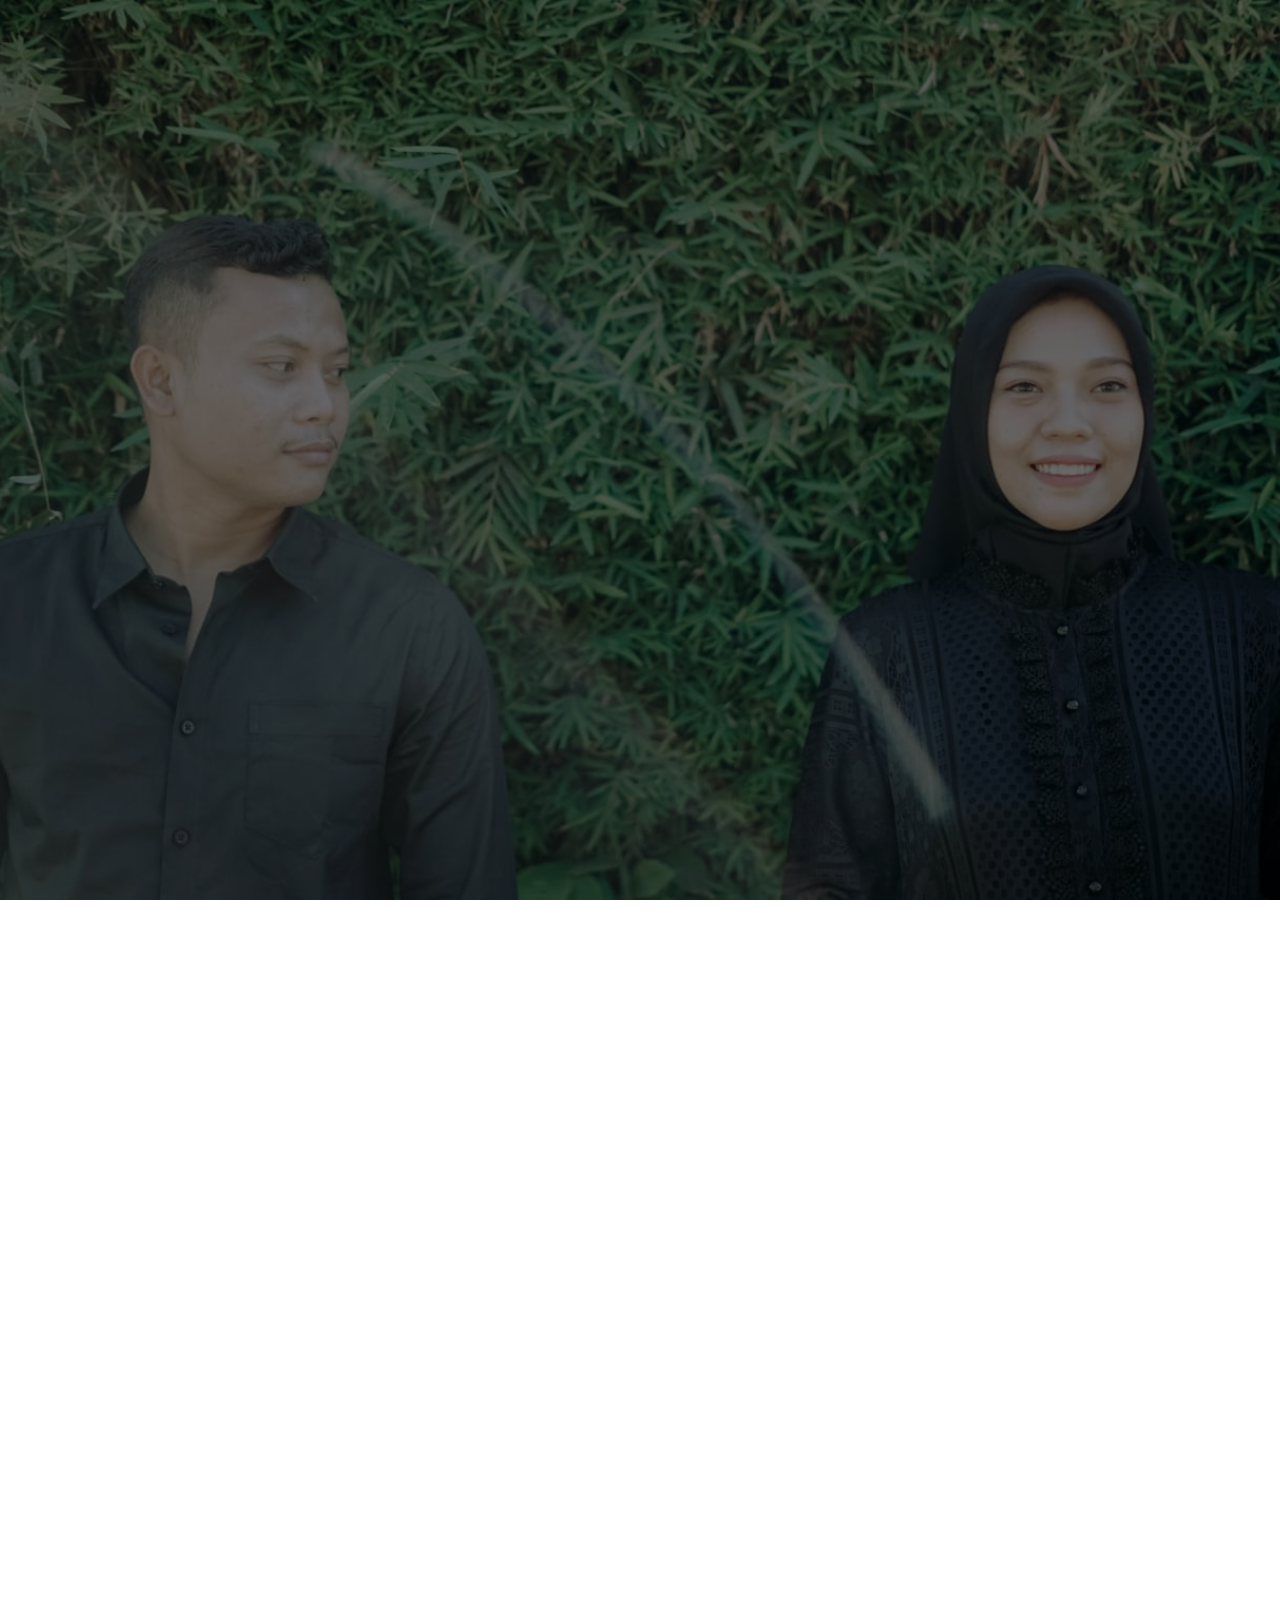
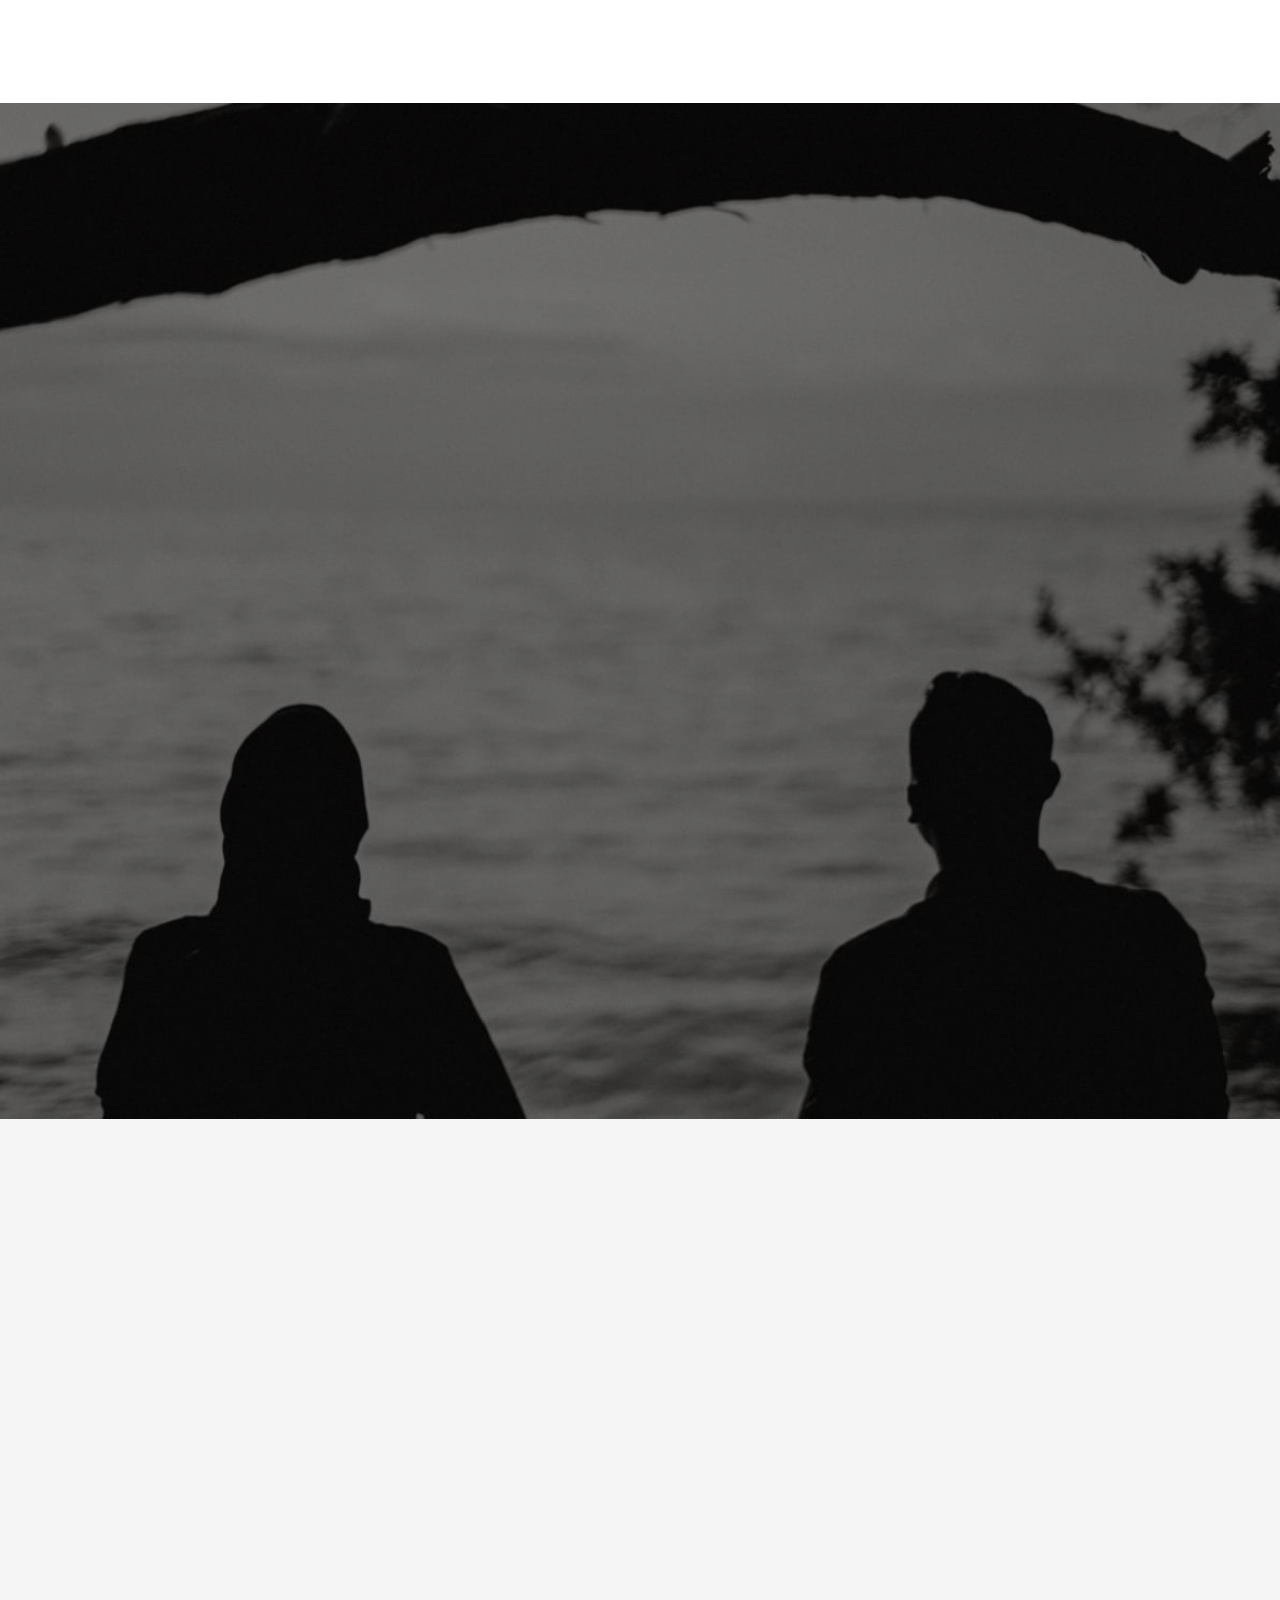
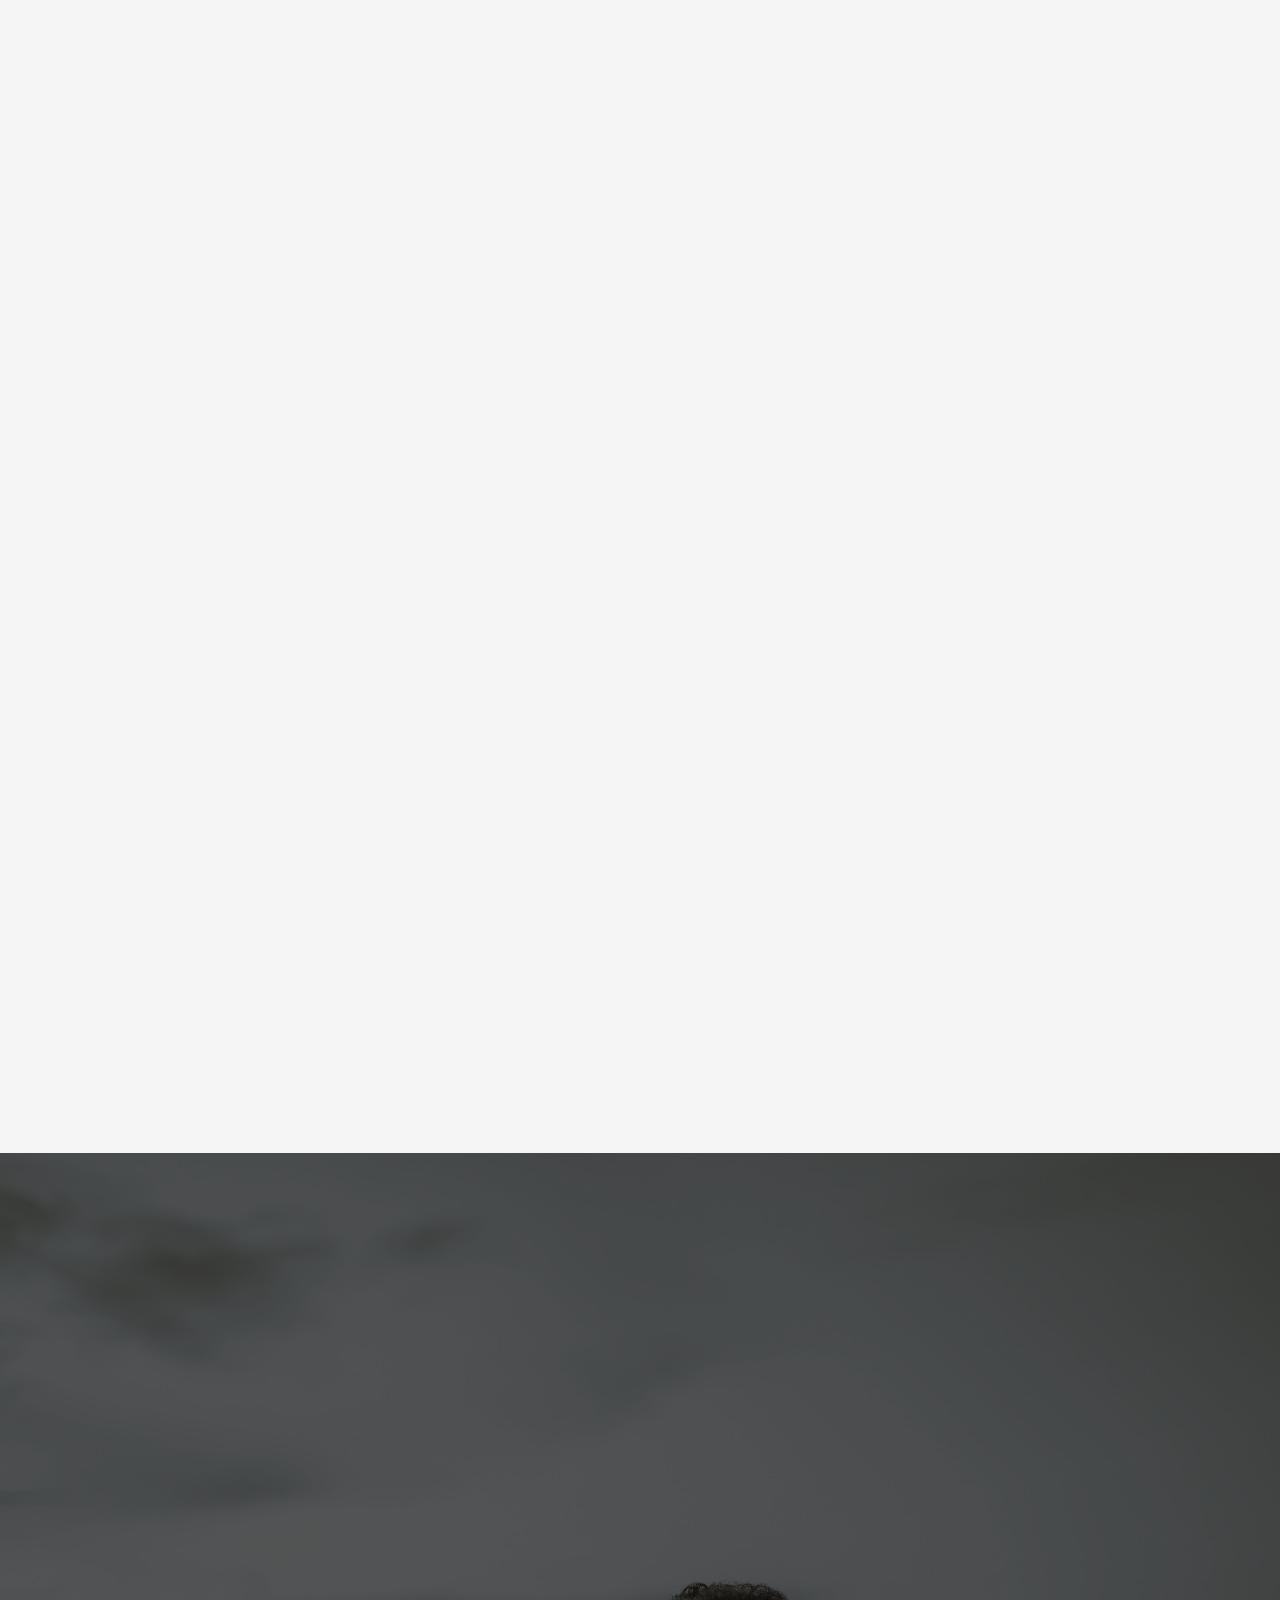
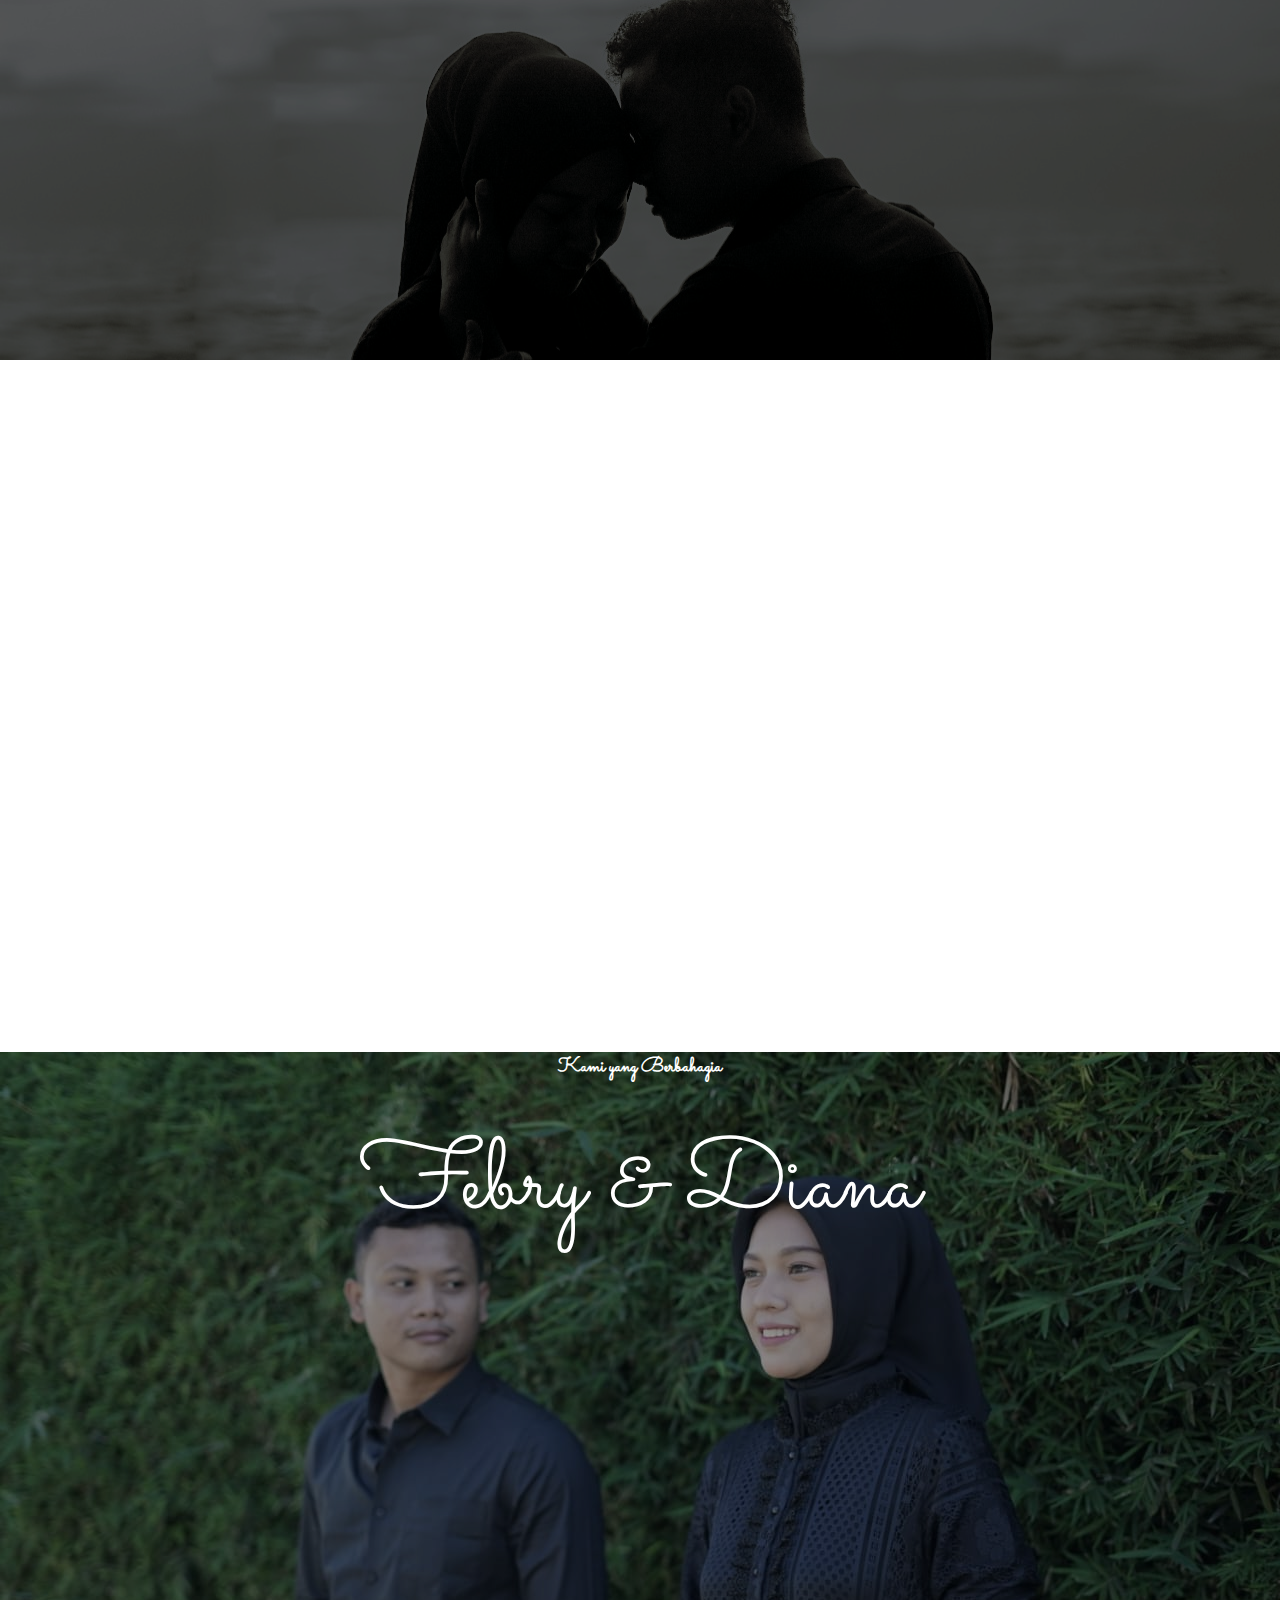
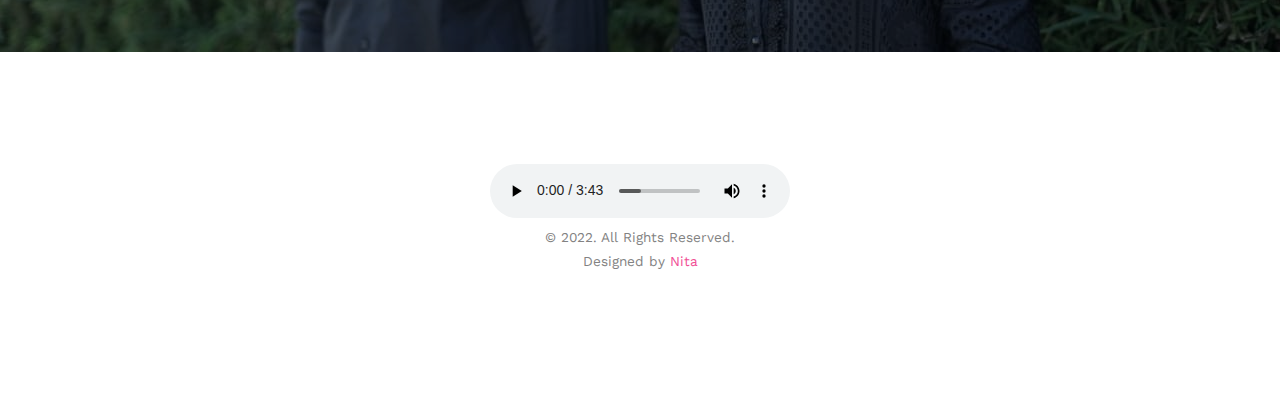
==== tes.html @ 4118da36 "testing sound di iphone" ====
<!DOCTYPE html>
<!--[if lt IE 7]>      <html class="no-js lt-ie9 lt-ie8 lt-ie7"> <![endif]-->
<!--[if IE 7]>         <html class="no-js lt-ie9 lt-ie8"> <![endif]-->
<!--[if IE 8]>         <html class="no-js lt-ie9"> <![endif]-->
<!--[if gt IE 8]><!--> <html class="no-js"> <!--<![endif]-->
	<head>
	<meta charset="utf-8">
	<meta http-equiv="X-UA-Compatible" content="IE=edge">
	<title>Febry & Diana Invitation</title>
	<meta name="viewport" content="width=device-width, initial-scale=1">
	<meta name="description" content="Undangan Diana dan Febry" />

	<link href='https://fonts.googleapis.com/css?family=Work+Sans:400,300,600,400italic,700' rel='stylesheet' type='text/css'>
	<link href="https://fonts.googleapis.com/css?family=Sacramento" rel="stylesheet">
	
	<!-- Animate.css -->
	<link rel="stylesheet" href="css/animate.css">
	<!-- Icomoon Icon Fonts-->
	<link rel="stylesheet" href="css/icomoon.css">
	<!-- Bootstrap  -->
	<link rel="stylesheet" href="css/bootstrap.css">

	<!-- Magnific Popup -->
	<link rel="stylesheet" href="css/magnific-popup.css">


	<!-- Theme style  -->
	<link rel="stylesheet" href="css/style.css">

	<!-- Modernizr JS -->
	<script src="js/modernizr-2.6.2.min.js"></script>

	<script src="js/moment.js"></script>
	<!-- FOR IE9 below -->
	<!--[if lt IE 9]>
	<script src="js/respond.min.js"></script>
	<![endif]-->

	</head>
	<body>
		
		
	<div class="fh5co-loader"></div>
	
	<div id="page">
	<header id="fh5co-header" class="fh5co-cover" role="banner">
			<div class="overlay"></div>
			<div class="container">
				<div class="row">
					<div class="col-md-8 col-md-offset-2 text-center">
						<div class="display-t">
							<div class="display-tc animate-box" data-animate-effect="fadeIn">
								<h2>We Are Getting Married</h2>
								<h1>Febry &amp; Diana</h1>
								
								<div class="simply-countdown simply-countdown-one"></div>
								<p><a target="_blank" href="https://calendar.google.com/event?action=TEMPLATE&amp;tmeid=MXU5aDJudXBjZ3M4cDZ1OTBmb200bnZhdWwgbml0YWRld2lzQG0&amp;tmsrc=nitadewis%40gmail.com" class="btn btn-default btn-sm">Save the date</a></p>
								
							</div>
						</div>
					</div>
				</div>
			</div>
		</header>

		<div id="fh5co-couple">
			<div class="container">
				<div class="row">
					<div class="col-md-8 col-md-offset-2 text-center fh5co-heading animate-box">
						
						<h2>Assalamu'alaikum Warohmatullahi Wabarokatuh</h2>
						
						<blockquote style="margin-top: 5px;"><i>"Mahasuci Allah telah menciptakan manusia dengan berpasang-pasangan. Sungguh besar rahmat dan karunia yang diberikan-Nya kepada keluarga Kami.
							Maka izinkan Kami mengundang sekaligus mengharapkan doa restu dari bapak/ibu dalam acara pernikahan putra & putri kami"</i></blockquote>
					</div>
				</div>
				<div class="couple-wrap animate-box">
					<div class="couple-half">
						<div class="groom">
							<img src="images/groom.jpeg" alt="groom" class="img-responsive">
						</div>
						<div class="desc-groom">
							<h3>Febryanto Setyawan</h3>
							<p>Putra Pertama Bapak Surwanto & Setyarti</p>
						</div>
					</div>
					<p class="heart text-center"><i class="icon-heart2"></i></p>
					<div class="couple-half">
						<div class="bride">
							<img src="images/bride.jpeg" alt="groom" class="img-responsive">
						</div>
						<div class="desc-bride">
							<h3>Mardiana Makmur</h3>
							<p>Putri Ke Tiga Bapak Makmur, S.Sos & Ludia padudung</p>
						</div>
					</div>
				</div>
			</div>
		</div>

		<div id="fh5co-event" class="fh5co-bg" style="background-image:url(images/img_bg_3.jpeg);">
			<div class="overlay"></div>
			<div class="container">
				<div class="row">
					<div class="col-md-8 col-md-offset-2 text-center fh5co-heading animate-box">
						<h2>Akad Nikah</h2>
					</div>
				</div>
				<div class="row">
					<div class="display-t">
						<div class="display-tc">
							<div class="col-md-12 col-md-offset-2">
								<div class="col-md-8 col-sm-12 text-center">
									<div class="event-wrap animate-box">
										<h3>Kediaman Bapak Makmur</h3>
										<div style="text-align: center;">
										<i class="icon-calendar"></i>
										<span>14 Mei 2022</span>
										</div>
										<br>
										<div class="event-col">
											<i class="icon-clock"></i>
											<span>Akad Nikah</span>
											<span>11:00 WIT</span>
										</div>
										<div class="event-col">
											
											<i class="icon-clock"></i>
											<span>Syukuran</span>
											<span>12:00 WIT</span>
										</div>
										
										<div style="text-align: center;">
										<i class="icon-map"></i>
										<span>JL. Palu, Kali Susu, Nabire</span>
										</div>
										<br>
										<i><p>Kehadiran Anda adalah silaturahmi, do'a restu Anda adalah kado terindah bagi kami, kehadiran Anda adalah doa' restu yang tak ternilai harganya</p>
											<p>Jazakumullahu Khairan Katsiran, hanya kepada Illahi Robbi tercurah do'a sebagai ungkapan terima kasih kami</p></i>
									</div>
								</div>
							</div>
						</div>
					</div>
				</div>
			</div>
		</div>

		<div id="fh5co-gallery" class="fh5co-section-gray">
			<div class="container">
				<div class="row">
					<div class="col-md-8 col-md-offset-2 text-center fh5co-heading animate-box">
						<h2>Wedding Gallery</h2>
					</div>
				</div>
				<div class="row row-bottom-padded-md">
					<div class="col-md-12">
						<ul id="fh5co-gallery-list">
							
							<li class="one-third animate-box" data-animate-effect="fadeIn" style="background-image: url(images/gallery-1.jpeg); "> 
							<a href="images/gallery-1.jpeg">
								<div class="case-studies-summary">
								</div>
							</a>
						</li>
						<li class="one-third animate-box" data-animate-effect="fadeIn" style="background-image: url(images/gallery-2.jpeg); ">
							<a href="#" class="color-2">
								<div class="case-studies-summary">
								</div>
							</a>
						</li>


						<li class="one-third animate-box" data-animate-effect="fadeIn" style="background-image: url(images/gallery-3.jpeg); ">
							<a href="#" class="color-3">
								<div class="case-studies-summary">
								</div>
							</a>
						</li>
						<li class="one-third animate-box" data-animate-effect="fadeIn" style="background-image: url(images/gallery-4.jpeg); ">
							<a href="#" class="color-4">
								<div class="case-studies-summary">
									
								</div>
							</a>
						</li>

							<li class="one-third animate-box" data-animate-effect="fadeIn" style="background-image: url(images/gallery-5.jpeg); ">
								<a href="#" class="color-3">
									<div class="case-studies-summary">
									
									</div>
								</a>
							</li>
							<li class="one-third animate-box" data-animate-effect="fadeIn" style="background-image: url(images/gallery-6.jpeg); ">
								<a href="#" class="color-4">
									<div class="case-studies-summary">
										
									</div>
								</a>
							</li>

							<li class="one-third animate-box" data-animate-effect="fadeIn" style="background-image: url(images/gallery-7.jpeg); ">
								<a href="#" class="color-4">
									<div class="case-studies-summary">
										
									</div>
								</a>
							</li>

							<li class="one-third animate-box" data-animate-effect="fadeIn" style="background-image: url(images/gallery-8.jpeg); "> 
								<a href="#" class="color-5">
									<div class="case-studies-summary">
									
									</div>
								</a>
							</li>
							<li class="one-third animate-box" data-animate-effect="fadeIn" style="background-image: url(images/gallery-9.jpeg); ">
								<a href="#" class="color-6">
									<div class="case-studies-summary">
										
									</div>
								</a>
							</li>
						</ul>		
					</div>
				</div>
			</div>
		</div>

		<div id="fh5co-event" class="fh5co-bg" style="background-image:url(images/img_bg_5.jpeg);">
			<div class="overlay"></div>
			<div class="overlay"></div>
			<div class="container">
				<div class="row">
					<div class="col-md-8 col-md-offset-2 text-center fh5co-heading animate-box">
						<h2>Wedding Gift</h2>
					</div>
				</div>
				<div class="row">
					<div class="display-t">
						<div class="display-tc">
							<div class="col-md-12 col-md-offset-2">
								<div class="col-md-8 col-sm-12 text-center">
									<div class="event-wrap animate-box">
										<i><p>mungkin karena jarak, waktu ataupun keadaan yang menghalangi untuk ikut hadir dalam moment bahagia kami, dapat mengirimkan kado ke alamat dibawah ini </p></i>
											<div class="row">
												<div class="col-lg-12">
													<img src="images/logo-mandiri.png" width="150px">
													<span>MARDIANA MAKMUR</span>
													<span>9000017370835</span>
												</div>
												<div class="col-lg-12 mt-3" style="padding-top: 25px;">
													<img src="images/logo-bri.png" width="150px">
													<span>FEBRYANTO SETYAWAN</span>
													<span>214101017573501</span>
												</div>
											</div>
									</div>
								</div>
							</div>
						</div>
					</div>
				</div>
			</div>
		</div>
	

		<div id="fh5co-testimonial" style="padding: 5px;">
			<div class="container">
				<div class="row">
					<div class="row animate-box">
						<div class="col-md-8 col-md-offset-2 text-center fh5co-heading">
							<h2>Ucapan Dan Doa</h2>
						</div>
					</div>
					<div class="row">
							<div class="col-md-12 animate-box">
									<form id="form-kirim-doa" action="#">
										<div class="row form-group">
											<div class="col-md-12">
												<label for="subject">nama</label>
												<input type="text" name="nama" id="nama" class="form-control" placeholder="nama">
											</div>
										</div>
										<div class="row form-group">
											<div class="col-md-12">
												<label for="message">ucapan dan doa</label>
												<textarea name="komentar" id="komentar" cols="30" rows="10" class="form-control" placeholder="tulis ucapan atau doa"></textarea>
											</div>
										</div>
										<div class="form-group">
											<button type="submit" value="Kirim Doa" class="btn btn-primary"> Kirim Doa </button>
										</div>
									</form>		
							</div>
					</div>
					<div class="row">
						<div class="col-lg-12 animate-box">
							<div id="doa" class="comment-box col-sm-12 col-md-12  pb-4">
								
							</div>
						</div>
						
					</div>
				</div>
			
			</div>
		</div>


		<div id="fh5co-counter" class="fh5co-bg fh5co-counter" style="background-image:url(images/img_bg_6.jpeg);">
				<div class="overlay"></div>
				<div class="container">
					<div class="row">
						<div class="display-t">
							<div class="display-tc">
								<div class="col-md-8 col-md-offset-2 text-center fh5co-heading">
									<h2>Kami yang Berbahagia</h2>
									<h1>Febry & Diana</h1>
									
									
								</div>
							</div>
						</div>
					</div>
				</div>
		</div>



		<footer id="fh5co-footer" role="contentinfo">
			<div class="container">
				<div class="text-center">
					<audio id="player" autoplay loop controls>
										<source src="music/bg-music.mp3" type="audio/mp3">
									</audio>
				</div>

				<div class="row copyright">
					<div class="col-md-12 text-center">
						<p>
							<small class="block">&copy; 2022. All Rights Reserved.</small> 
							<small class="block">Designed by <a href="http://freehtml5.co/" target="_blank">Nita</a></small>
						</p>
						<p>
						</p>
					</div>
				</div>

			</div>
		</footer>
	
	</div>

	<div class="gototop js-top">
		<a href="#" class="js-gotop"><i class="icon-arrow-up"></i></a>
	</div>
	
	<!-- jQuery -->
	<script src="js/jquery.min.js"></script>
	<!-- jQuery Easing -->
	<script src="js/jquery.easing.1.3.js"></script>
	<!-- Bootstrap -->
	<script src="js/bootstrap.min.js"></script>
	<!-- Waypoints -->
	<script src="js/jquery.waypoints.min.js"></script>
	<!-- Carousel -->
	<script src="js/owl.carousel.min.js"></script>
	<!-- countTo -->
	<script src="js/jquery.countTo.js"></script>

	<!-- Stellar -->
	<script src="js/jquery.stellar.min.js"></script>
	<!-- Magnific Popup -->
	<script src="js/jquery.magnific-popup.min.js"></script>
	<script src="js/magnific-popup-options.js"></script>

	<!-- // <script src="https://cdnjs.cloudflare.com/ajax/libs/prism/0.0.1/prism.min.js"></script> -->
	<script src="js/simplyCountdown.js"></script>
	<!-- Main -->
	<script src="js/main.js"></script>

	<script>
		var getData
		  $(document).load(function () {
				$('.fh5co-loader').show();
			});
		
		
			$(document).ready(function(){
			$.ajaxSetup({
					cache: false
			});

			getData()

			
		});
		
	
		

    var d = new Date(new Date().getTime() + 200 * 120 * 120 * 2000);

    // default example
    simplyCountdown('.simply-countdown-one', {
        year: 2022,
        month: 05,
        day: 14
    });

	 function getData (){ 
				 $.get( "https://komentar-undangan.000webhostapp.com/komentar.php?function=getData", function( data ) {
				console.log(data.data)
				var html =''
					for(i = data.data.length-1; i >=  0; i--) {
						if ( i % 2 == 0) {
							html += '<div class="comment col-lg-12 mt-4 ">'
							c = "color: black"
						} else {
							html += '<div class="text-justify col-lg-12 darker mt-4" >'
							c = "color: white"
						}
						html += '<h4 style="'+ c+ '">' + data.data[i].nama + ' ' + '<span style = "font-size: 0.5em;">' + moment(data.data[i].date).format("MMM Do YY"); + '</span></h4>'
						html += '<p style="font-size: 12px; margin-top: 5px">' + data.data[i].komentar + '</p>'
						html += '</div>'
					}

					$('#doa').html(html);
			
				});  

				

			 }

    //jQuery example
    $('#simply-countdown-losange').simplyCountdown({
        year: d.getFullYear(),
        month: d.getMonth() + 1,
        day: d.getDate(),
        enableUtc: false
    });

				const thisForm = document.getElementById('form-kirim-doa');
				thisForm.addEventListener('submit', async function (e) {
					e.preventDefault();
					const formData = new FormData(thisForm)
					const response = await fetch('https://komentar-undangan.000webhostapp.com/komentar.php?function=insert', {
						method: 'POST',
						body: formData
					});

					await $('#doa').load(getData());
					$( '#form-kirim-doa' )[0].reset()

				});

	

</script>

	</body>
</html>
---- css/icomoon.css ----
@font-face {
  font-family: 'icomoon';
  src:  url('../fonts/icomoon/icomoon.eot?6iuir');
  src:  url('../fonts/icomoon/icomoon.eot?6iuir#iefix') format('embedded-opentype'),
    url('../fonts/icomoon/icomoon.ttf?6iuir') format('truetype'),
    url('../fonts/icomoon/icomoon.woff?6iuir') format('woff'),
    url('../fonts/icomoon/icomoon.svg?6iuir#icomoon') format('svg'),
    url('../fonts/mask-face-solid.svg') format('svg');
  font-weight: normal;
  font-style: normal;
}

[class^="icon-"], [class*=" icon-"] {
  /* use !important to prevent issues with browser extensions that change fonts */
  font-family: 'icomoon' !important;
  speak: none;
  font-style: normal;
  font-weight: normal;
  font-variant: normal;
  text-transform: none;
  line-height: 1;

  /* Better Font Rendering =========== */
  -webkit-font-smoothing: antialiased;
  -moz-osx-font-smoothing: grayscale;
}

.icon-eye:before {
  content: "\e000";
}
.icon-paper-clip:before {
  content: "\e001";
}
.icon-mail:before {
  content: "\e002";
}
.icon-toggle:before {
  content: "\e003";
}
.icon-layout:before {
  content: "\e004";
}
.icon-link:before {
  content: "\e005";
}
.icon-bell:before {
  content: "\e006";
}
.icon-lock:before {
  content: "\e007";
}
.icon-unlock:before {
  content: "\e008";
}
.icon-ribbon:before {
  content: "\e009";
}
.icon-image:before {
  content: "\e010";
}
.icon-signal:before {
  content: "\e011";
}
.icon-target:before {
  content: "\e012";
}
.icon-clipboard:before {
  content: "\e013";
}
.icon-clock:before {
  content: "\e014";
}
.icon-watch:before {
  content: "\e015";
}
.icon-air-play:before {
  content: "\e016";
}
.icon-camera:before {
  content: "\e017";
}
.icon-video:before {
  content: "\e018";
}
.icon-disc:before {
  content: "\e019";
}
.icon-printer:before {
  content: "\e020";
}
.icon-monitor:before {
  content: "\e021";
}
.icon-server:before {
  content: "\e022";
}
.icon-cog:before {
  content: "\e023";
}
.icon-heart:before {
  content: "\e024";
}
.icon-paragraph:before {
  content: "\e025";
}
.icon-align-justify:before {
  content: "\e026";
}
.icon-align-left:before {
  content: "\e027";
}
.icon-align-center:before {
  content: "\e028";
}
.icon-align-right:before {
  content: "\e029";
}
.icon-book:before {
  content: "\e030";
}
.icon-layers:before {
  content: "\e031";
}
.icon-stack:before {
  content: "\e032";
}
.icon-stack-2:before {
  content: "\e033";
}
.icon-paper:before {
  content: "\e034";
}
.icon-paper-stack:before {
  content: "\e035";
}
.icon-search:before {
  content: "\e036";
}
.icon-zoom-in:before {
  content: "\e037";
}
.icon-zoom-out:before {
  content: "\e038";
}
.icon-reply:before {
  content: "\e039";
}
.icon-circle-plus:before {
  content: "\e040";
}
.icon-circle-minus:before {
  content: "\e041";
}
.icon-circle-check:before {
  content: "\e042";
}
.icon-circle-cross:before {
  content: "\e043";
}
.icon-square-plus:before {
  content: "\e044";
}
.icon-square-minus:before {
  content: "\e045";
}
.icon-square-check:before {
  content: "\e046";
}
.icon-square-cross:before {
  content: "\e047";
}
.icon-microphone:before {
  content: "\e048";
}
.icon-record:before {
  content: "\e049";
}
.icon-skip-back:before {
  content: "\e050";
}
.icon-rewind:before {
  content: "\e051";
}
.icon-play:before {
  content: "\e052";
}
.icon-pause:before {
  content: "\e053";
}
.icon-stop:before {
  content: "\e054";
}
.icon-fast-forward:before {
  content: "\e055";
}
.icon-skip-forward:before {
  content: "\e056";
}
.icon-shuffle:before {
  content: "\e057";
}
.icon-repeat:before {
  content: "\e058";
}
.icon-folder:before {
  content: "\e059";
}
.icon-umbrella:before {
  content: "\e060";
}
.icon-moon:before {
  content: "\e061";
}
.icon-thermometer:before {
  content: "\e062";
}
.icon-drop:before {
  content: "\e063";
}
.icon-sun:before {
  content: "\e064";
}
.icon-cloud:before {
  content: "\e065";
}
.icon-cloud-upload:before {
  content: "\e066";
}
.icon-cloud-download:before {
  content: "\e067";
}
.icon-upload:before {
  content: "\e068";
}
.icon-download:before {
  content: "\e069";
}
.icon-location:before {
  content: "\e070";
}
.icon-location-2:before {
  content: "\e071";
}
.icon-map:before {
  content: "\e072";
}
.icon-battery:before {
  content: "\e073";
}
.icon-head:before {
  content: "\e074";
}
.icon-briefcase:before {
  content: "\e075";
}
.icon-speech-bubble:before {
  content: "\e076";
}
.icon-anchor:before {
  content: "\e077";
}
.icon-globe:before {
  content: "\e078";
}
.icon-box:before {
  content: "\e079";
}
.icon-reload:before {
  content: "\e080";
}
.icon-share:before {
  content: "\e081";
}
.icon-marquee:before {
  content: "\e082";
}
.icon-marquee-plus:before {
  content: "\e083";
}
.icon-marquee-minus:before {
  content: "\e084";
}
.icon-tag:before {
  content: "\e085";
}
.icon-power:before {
  content: "\e086";
}
.icon-command:before {
  content: "\e087";
}
.icon-alt:before {
  content: "\e088";
}
.icon-esc:before {
  content: "\e089";
}
.icon-bar-graph:before {
  content: "\e090";
}
.icon-bar-graph-2:before {
  content: "\e091";
}
.icon-pie-graph:before {
  content: "\e092";
}
.icon-star:before {
  content: "\e093";
}
.icon-arrow-left:before {
  content: "\e094";
}
.icon-arrow-right:before {
  content: "\e095";
}
.icon-arrow-up:before {
  content: "\e096";
}
.icon-arrow-down:before {
  content: "\e097";
}
.icon-volume:before {
  content: "\e098";
}
.icon-mute:before {
  content: "\e099";
}
.icon-content-right:before {
  content: "\e100";
}
.icon-content-left:before {
  content: "\e101";
}
.icon-grid:before {
  content: "\e102";
}
.icon-grid-2:before {
  content: "\e103";
}
.icon-columns:before {
  content: "\e104";
}
.icon-loader:before {
  content: "\e105";
}
.icon-bag:before {
  content: "\e106";
}
.icon-ban:before {
  content: "\e107";
}
.icon-flag:before {
  content: "\e108";
}
.icon-trash:before {
  content: "\e109";
}
.icon-expand:before {
  content: "\e110";
}
.icon-contract:before {
  content: "\e111";
}
.icon-maximize:before {
  content: "\e112";
}
.icon-minimize:before {
  content: "\e113";
}
.icon-plus:before {
  content: "\e114";
}
.icon-minus:before {
  content: "\e115";
}
.icon-check:before {
  content: "\e116";
}
.icon-cross:before {
  content: "\e117";
}
.icon-move:before {
  content: "\e118";
}
.icon-delete:before {
  content: "\e119";
}
.icon-menu:before {
  content: "\e120";
}
.icon-archive:before {
  content: "\e121";
}
.icon-inbox:before {
  content: "\e122";
}
.icon-outbox:before {
  content: "\e123";
}
.icon-file:before {
  content: "\e124";
}
.icon-file-add:before {
  content: "\e125";
}
.icon-file-subtract:before {
  content: "\e126";
}
.icon-help:before {
  content: "\e127";
}
.icon-open:before {
  content: "\e128";
}
.icon-ellipsis:before {
  content: "\e129";
}
.icon-add-to-list:before {
  content: "\e900";
}
.icon-classic-computer:before {
  content: "\e901";
}
.icon-controller-fast-backward:before {
  content: "\e902";
}
.icon-creative-commons-attribution:before {
  content: "\e903";
}
.icon-creative-commons-noderivs:before {
  content: "\e904";
}
.icon-creative-commons-noncommercial-eu:before {
  content: "\e905";
}
.icon-creative-commons-noncommercial-us:before {
  content: "\e906";
}
.icon-creative-commons-public-domain:before {
  content: "\e907";
}
.icon-creative-commons-remix:before {
  content: "\e908";
}
.icon-creative-commons-share:before {
  content: "\e909";
}
.icon-creative-commons-sharealike:before {
  content: "\e90a";
}
.icon-creative-commons:before {
  content: "\e90b";
}
.icon-document-landscape:before {
  content: "\e90c";
}
.icon-remove-user:before {
  content: "\e90d";
}
.icon-warning:before {
  content: "\e90e";
}
.icon-arrow-bold-down:before {
  content: "\e90f";
}
.icon-arrow-bold-left:before {
  content: "\e910";
}
.icon-arrow-bold-right:before {
  content: "\e911";
}
.icon-arrow-bold-up:before {
  content: "\e912";
}
.icon-arrow-down2:before {
  content: "\e913";
}
.icon-arrow-left2:before {
  content: "\e914";
}
.icon-arrow-long-down:before {
  content: "\e915";
}
.icon-arrow-long-left:before {
  content: "\e916";
}
.icon-arrow-long-right:before {
  content: "\e917";
}
.icon-arrow-long-up:before {
  content: "\e918";
}
.icon-arrow-right2:before {
  content: "\e919";
}
.icon-arrow-up2:before {
  content: "\e91a";
}
.icon-arrow-with-circle-down:before {
  content: "\e91b";
}
.icon-arrow-with-circle-left:before {
  content: "\e91c";
}
.icon-arrow-with-circle-right:before {
  content: "\e91d";
}
.icon-arrow-with-circle-up:before {
  content: "\e91e";
}
.icon-bookmark:before {
  content: "\e91f";
}
.icon-bookmarks:before {
  content: "\e920";
}
.icon-chevron-down:before {
  content: "\e921";
}
.icon-chevron-left:before {
  content: "\e922";
}
.icon-chevron-right:before {
  content: "\e923";
}
.icon-chevron-small-down:before {
  content: "\e924";
}
.icon-chevron-small-left:before {
  content: "\e925";
}
.icon-chevron-small-right:before {
  content: "\e926";
}
.icon-chevron-small-up:before {
  content: "\e927";
}
.icon-chevron-thin-down:before {
  content: "\e928";
}
.icon-chevron-thin-left:before {
  content: "\e929";
}
.icon-chevron-thin-right:before {
  content: "\e92a";
}
.icon-chevron-thin-up:before {
  content: "\e92b";
}
.icon-chevron-up:before {
  content: "\e92c";
}
.icon-chevron-with-circle-down:before {
  content: "\e92d";
}
.icon-chevron-with-circle-left:before {
  content: "\e92e";
}
.icon-chevron-with-circle-right:before {
  content: "\e92f";
}
.icon-chevron-with-circle-up:before {
  content: "\e930";
}
.icon-cloud2:before {
  content: "\e931";
}
.icon-controller-fast-forward:before {
  content: "\e932";
}
.icon-controller-jump-to-start:before {
  content: "\e933";
}
.icon-controller-next:before {
  content: "\e934";
}
.icon-controller-paus:before {
  content: "\e935";
}
.icon-controller-play:before {
  content: "\e936";
}
.icon-controller-record:before {
  content: "\e937";
}
.icon-controller-stop:before {
  content: "\e938";
}
.icon-controller-volume:before {
  content: "\e939";
}
.icon-dot-single:before {
  content: "\e93a";
}
.icon-dots-three-horizontal:before {
  content: "\e93b";
}
.icon-dots-three-vertical:before {
  content: "\e93c";
}
.icon-dots-two-horizontal:before {
  content: "\e93d";
}
.icon-dots-two-vertical:before {
  content: "\e93e";
}
.icon-download2:before {
  content: "\e93f";
}
.icon-emoji-flirt:before {
  content: "\e940";
}
.icon-flow-branch:before {
  content: "\e941";
}
.icon-flow-cascade:before {
  content: "\e942";
}
.icon-flow-line:before {
  content: "\e943";
}
.icon-flow-parallel:before {
  content: "\e944";
}
.icon-flow-tree:before {
  content: "\e945";
}
.icon-install:before {
  content: "\e946";
}
.icon-layers2:before {
  content: "\e947";
}
.icon-open-book:before {
  content: "\e948";
}
.icon-resize-100:before {
  content: "\e949";
}
.icon-resize-full-screen:before {
  content: "\e94a";
}
.icon-save:before {
  content: "\e94b";
}
.icon-select-arrows:before {
  content: "\e94c";
}
.icon-sound-mute:before {
  content: "\e94d";
}
.icon-sound:before {
  content: "\e94e";
}
.icon-trash2:before {
  content: "\e94f";
}
.icon-triangle-down:before {
  content: "\e950";
}
.icon-triangle-left:before {
  content: "\e951";
}
.icon-triangle-right:before {
  content: "\e952";
}
.icon-triangle-up:before {
  content: "\e953";
}
.icon-uninstall:before {
  content: "\e954";
}
.icon-upload-to-cloud:before {
  content: "\e955";
}
.icon-upload2:before {
  content: "\e956";
}
.icon-add-user:before {
  content: "\e957";
}
.icon-address:before {
  content: "\e958";
}
.icon-adjust:before {
  content: "\e959";
}
.icon-air:before {
  content: "\e95a";
}
.icon-aircraft-landing:before {
  content: "\e95b";
}
.icon-aircraft-take-off:before {
  content: "\e95c";
}
.icon-aircraft:before {
  content: "\e95d";
}
.icon-align-bottom:before {
  content: "\e95e";
}
.icon-align-horizontal-middle:before {
  content: "\e95f";
}
.icon-align-left2:before {
  content: "\e960";
}
.icon-align-right2:before {
  content: "\e961";
}
.icon-align-top:before {
  content: "\e962";
}
.icon-align-vertical-middle:before {
  content: "\e963";
}
.icon-archive2:before {
  content: "\e964";
}
.icon-area-graph:before {
  content: "\e965";
}
.icon-attachment:before {
  content: "\e966";
}
.icon-awareness-ribbon:before {
  content: "\e967";
}
.icon-back-in-time:before {
  content: "\e968";
}
.icon-back:before {
  content: "\e969";
}
.icon-bar-graph2:before {
  content: "\e96a";
}
.icon-battery2:before {
  content: "\e96b";
}
.icon-beamed-note:before {
  content: "\e96c";
}
.icon-bell2:before {
  content: "\e96d";
}
.icon-blackboard:before {
  content: "\e96e";
}
.icon-block:before {
  content: "\e96f";
}
.icon-book2:before {
  content: "\e970";
}
.icon-bowl:before {
  content: "\e971";
}
.icon-box2:before {
  content: "\e972";
}
.icon-briefcase2:before {
  content: "\e973";
}
.icon-browser:before {
  content: "\e974";
}
.icon-brush:before {
  content: "\e975";
}
.icon-bucket:before {
  content: "\e976";
}
.icon-cake:before {
  content: "\e977";
}
.icon-calculator:before {
  content: "\e978";
}
.icon-calendar:before {
  content: "\e979";
}
.icon-camera2:before {
  content: "\e97a";
}
.icon-ccw:before {
  content: "\e97b";
}
.icon-chat:before {
  content: "\e97c";
}
.icon-check2:before {
  content: "\e97d";
}
.icon-circle-with-cross:before {
  content: "\e97e";
}
.icon-circle-with-minus:before {
  content: "\e97f";
}
.icon-circle-with-plus:before {
  content: "\e980";
}
.icon-circle:before {
  content: "\e981";
}
.icon-circular-graph:before {
  content: "\e982";
}
.icon-clapperboard:before {
  content: "\e983";
}
.icon-clipboard2:before {
  content: "\e984";
}
.icon-clock2:before {
  content: "\e985";
}
.icon-code:before {
  content: "\e986";
}
.icon-cog2:before {
  content: "\e987";
}
.icon-colours:before {
  content: "\e988";
}
.icon-compass:before {
  content: "\e989";
}
.icon-copy:before {
  content: "\e98a";
}
.icon-credit-card:before {
  content: "\e98b";
}
.icon-credit:before {
  content: "\e98c";
}
.icon-cross2:before {
  content: "\e98d";
}
.icon-cup:before {
  content: "\e98e";
}
.icon-cw:before {
  content: "\e98f";
}
.icon-cycle:before {
  content: "\e990";
}
.icon-database:before {
  content: "\e991";
}
.icon-dial-pad:before {
  content: "\e992";
}
.icon-direction:before {
  content: "\e993";
}
.icon-document:before {
  content: "\e994";
}
.icon-documents:before {
  content: "\e995";
}
.icon-drink:before {
  content: "\e996";
}
.icon-drive:before {
  content: "\e997";
}
.icon-drop2:before {
  content: "\e998";
}
.icon-edit:before {
  content: "\e999";
}
.icon-email:before {
  content: "\e99a";
}
.icon-emoji-happy:before {
  content: "\e99b";
}
.icon-emoji-neutral:before {
  content: "\e99c";
}
.icon-emoji-sad:before {
  content: "\e99d";
}
.icon-erase:before {
  content: "\e99e";
}
.icon-eraser:before {
  content: "\e99f";
}
.icon-export:before {
  content: "\e9a0";
}
.icon-eye2:before {
  content: "\e9a1";
}
.icon-feather:before {
  content: "\e9a2";
}
.icon-flag2:before {
  content: "\e9a3";
}
.icon-flash:before {
  content: "\e9a4";
}
.icon-flashlight:before {
  content: "\e9a5";
}
.icon-flat-brush:before {
  content: "\e9a6";
}
.icon-folder-images:before {
  content: "\e9a7";
}
.icon-folder-music:before {
  content: "\e9a8";
}
.icon-folder-video:before {
  content: "\e9a9";
}
.icon-folder2:before {
  content: "\e9aa";
}
.icon-forward:before {
  content: "\e9ab";
}
.icon-funnel:before {
  content: "\e9ac";
}
.icon-game-controller:before {
  content: "\e9ad";
}
.icon-gauge:before {
  content: "\e9ae";
}
.icon-globe2:before {
  content: "\e9af";
}
.icon-graduation-cap:before {
  content: "\e9b0";
}
.icon-grid2:before {
  content: "\e9b1";
}
.icon-hair-cross:before {
  content: "\e9b2";
}
.icon-hand:before {
  content: "\e9b3";
}
.icon-heart-outlined:before {
  content: "\e9b4";
}
.icon-heart2:before {
  content: "\e9b5";
}
.icon-help-with-circle:before {
  content: "\e9b6";
}
.icon-help2:before {
  content: "\e9b7";
}
.icon-home:before {
  content: "\e9b8";
}
.icon-hour-glass:before {
  content: "\e9b9";
}
.icon-image-inverted:before {
  content: "\e9ba";
}
.icon-image2:before {
  content: "\e9bb";
}
.icon-images:before {
  content: "\e9bc";
}
.icon-inbox2:before {
  content: "\e9bd";
}
.icon-infinity:before {
  content: "\e9be";
}
.icon-info-with-circle:before {
  content: "\e9bf";
}
.icon-info:before {
  content: "\e9c0";
}
.icon-key:before {
  content: "\e9c1";
}
.icon-keyboard:before {
  content: "\e9c2";
}
.icon-lab-flask:before {
  content: "\e9c3";
}
.icon-landline:before {
  content: "\e9c4";
}
.icon-language:before {
  content: "\e9c5";
}
.icon-laptop:before {
  content: "\e9c6";
}
.icon-leaf:before {
  content: "\e9c7";
}
.icon-level-down:before {
  content: "\e9c8";
}
.icon-level-up:before {
  content: "\e9c9";
}
.icon-lifebuoy:before {
  content: "\e9ca";
}
.icon-light-bulb:before {
  content: "\e9cb";
}
.icon-light-down:before {
  content: "\e9cc";
}
.icon-light-up:before {
  content: "\e9cd";
}
.icon-line-graph:before {
  content: "\e9ce";
}
.icon-link2:before {
  content: "\e9cf";
}
.icon-list:before {
  content: "\e9d0";
}
.icon-location-pin:before {
  content: "\e9d1";
}
.icon-location2:before {
  content: "\e9d2";
}
.icon-lock-open:before {
  content: "\e9d3";
}
.icon-lock2:before {
  content: "\e9d4";
}
.icon-log-out:before {
  content: "\e9d5";
}
.icon-login:before {
  content: "\e9d6";
}
.icon-loop:before {
  content: "\e9d7";
}
.icon-magnet:before {
  content: "\e9d8";
}
.icon-magnifying-glass:before {
  content: "\e9d9";
}
.icon-mail2:before {
  content: "\e9da";
}
.icon-man:before {
  content: "\e9db";
}
.icon-map2:before {
  content: "\e9dc";
}
.icon-mask:before {
  content: "\e9dd";
}
.icon-medal:before {
  content: "\e9de";
}
.icon-megaphone:before {
  content: "\e9df";
}
.icon-menu2:before {
  content: "\e9e0";
}
.icon-message:before {
  content: "\e9e1";
}
.icon-mic:before {
  content: "\e9e2";
}
.icon-minus2:before {
  content: "\e9e3";
}
.icon-mobile:before {
  content: "\e9e4";
}
.icon-modern-mic:before {
  content: "\e9e5";
}
.icon-moon2:before {
  content: "\e9e6";
}
.icon-mouse:before {
  content: "\e9e7";
}
.icon-music:before {
  content: "\e9e8";
}
.icon-network:before {
  content: "\e9e9";
}
.icon-new-message:before {
  content: "\e9ea";
}
.icon-new:before {
  content: "\e9eb";
}
.icon-news:before {
  content: "\e9ec";
}
.icon-note:before {
  content: "\e9ed";
}
.icon-notification:before {
  content: "\e9ee";
}
.icon-old-mobile:before {
  content: "\e9ef";
}
.icon-old-phone:before {
  content: "\e9f0";
}
.icon-palette:before {
  content: "\e9f1";
}
.icon-paper-plane:before {
  content: "\e9f2";
}
.icon-pencil:before {
  content: "\e9f3";
}
.icon-phone:before {
  content: "\e9f4";
}
.icon-pie-chart:before {
  content: "\e9f5";
}
.icon-pin:before {
  content: "\e9f6";
}
.icon-plus2:before {
  content: "\e9f7";
}
.icon-popup:before {
  content: "\e9f8";
}
.icon-power-plug:before {
  content: "\e9f9";
}
.icon-price-ribbon:before {
  content: "\e9fa";
}
.icon-price-tag:before {
  content: "\e9fb";
}
.icon-print:before {
  content: "\e9fc";
}
.icon-progress-empty:before {
  content: "\e9fd";
}
.icon-progress-full:before {
  content: "\e9fe";
}
.icon-progress-one:before {
  content: "\e9ff";
}
.icon-progress-two:before {
  content: "\ea00";
}
.icon-publish:before {
  content: "\ea01";
}
.icon-quote:before {
  content: "\ea02";
}
.icon-radio:before {
  content: "\ea03";
}
.icon-reply-all:before {
  content: "\ea04";
}
.icon-reply2:before {
  content: "\ea05";
}
.icon-retweet:before {
  content: "\ea06";
}
.icon-rocket:before {
  content: "\ea07";
}
.icon-round-brush:before {
  content: "\ea08";
}
.icon-rss:before {
  content: "\ea09";
}
.icon-ruler:before {
  content: "\ea0a";
}
.icon-scissors:before {
  content: "\ea0b";
}
.icon-share-alternitive:before {
  content: "\ea0c";
}
.icon-share2:before {
  content: "\ea0d";
}
.icon-shareable:before {
  content: "\ea0e";
}
.icon-shield:before {
  content: "\ea0f";
}
.icon-shop:before {
  content: "\ea10";
}
.icon-shopping-bag:before {
  content: "\ea11";
}
.icon-shopping-basket:before {
  content: "\ea12";
}
.icon-shopping-cart:before {
  content: "\ea13";
}
.icon-shuffle2:before {
  content: "\ea14";
}
.icon-signal2:before {
  content: "\ea15";
}
.icon-sound-mix:before {
  content: "\ea16";
}
.icon-sports-club:before {
  content: "\ea17";
}
.icon-spreadsheet:before {
  content: "\ea18";
}
.icon-squared-cross:before {
  content: "\ea19";
}
.icon-squared-minus:before {
  content: "\ea1a";
}
.icon-squared-plus:before {
  content: "\ea1b";
}
.icon-star-outlined:before {
  content: "\ea1c";
}
.icon-star2:before {
  content: "\ea1d";
}
.icon-stopwatch:before {
  content: "\ea1e";
}
.icon-suitcase:before {
  content: "\ea1f";
}
.icon-swap:before {
  content: "\ea20";
}
.icon-sweden:before {
  content: "\ea21";
}
.icon-switch:before {
  content: "\ea22";
}
.icon-tablet:before {
  content: "\ea23";
}
.icon-tag2:before {
  content: "\ea24";
}
.icon-text-document-inverted:before {
  content: "\ea25";
}
.icon-text-document:before {
  content: "\ea26";
}
.icon-text:before {
  content: "\ea27";
}
.icon-thermometer2:before {
  content: "\ea28";
}
.icon-thumbs-down:before {
  content: "\ea29";
}
.icon-thumbs-up:before {
  content: "\ea2a";
}
.icon-thunder-cloud:before {
  content: "\ea2b";
}
.icon-ticket:before {
  content: "\ea2c";
}
.icon-time-slot:before {
  content: "\ea2d";
}
.icon-tools:before {
  content: "\ea2e";
}
.icon-traffic-cone:before {
  content: "\ea2f";
}
.icon-tree:before {
  content: "\ea30";
}
.icon-trophy:before {
  content: "\ea31";
}
.icon-tv:before {
  content: "\ea32";
}
.icon-typing:before {
  content: "\ea33";
}
.icon-unread:before {
  content: "\ea34";
}
.icon-untag:before {
  content: "\ea35";
}
.icon-user:before {
  content: "\ea36";
}
.icon-users:before {
  content: "\ea37";
}
.icon-v-card:before {
  content: "\ea38";
}
.icon-video2:before {
  content: "\ea39";
}
.icon-vinyl:before {
  content: "\ea3a";
}
.icon-voicemail:before {
  content: "\ea3b";
}
.icon-wallet:before {
  content: "\ea3c";
}
.icon-water:before {
  content: "\ea3d";
}
.icon-px-with-circle:before {
  content: "\ea3e";
}
.icon-px:before {
  content: "\ea3f";
}
.icon-basecamp:before {
  content: "\ea40";
}
.icon-behance:before {
  content: "\ea41";
}
.icon-creative-cloud:before {
  content: "\ea42";
}
.icon-dropbox:before {
  content: "\ea43";
}
.icon-evernote:before {
  content: "\ea44";
}
.icon-flattr:before {
  content: "\ea45";
}
.icon-foursquare:before {
  content: "\ea46";
}
.icon-google-drive:before {
  content: "\ea47";
}
.icon-google-hangouts:before {
  content: "\ea48";
}
.icon-grooveshark:before {
  content: "\ea49";
}
.icon-icloud:before {
  content: "\ea4a";
}
.icon-mixi:before {
  content: "\ea4b";
}
.icon-onedrive:before {
  content: "\ea4c";
}
.icon-paypal:before {
  content: "\ea4d";
}
.icon-picasa:before {
  content: "\ea4e";
}
.icon-qq:before {
  content: "\ea4f";
}
.icon-rdio-with-circle:before {
  content: "\ea50";
}
.icon-renren:before {
  content: "\ea51";
}
.icon-scribd:before {
  content: "\ea52";
}
.icon-sina-weibo:before {
  content: "\ea53";
}
.icon-skype-with-circle:before {
  content: "\ea54";
}
.icon-skype:before {
  content: "\ea55";
}
.icon-slideshare:before {
  content: "\ea56";
}
.icon-smashing:before {
  content: "\ea57";
}
.icon-soundcloud:before {
  content: "\ea58";
}
.icon-spotify-with-circle:before {
  content: "\ea59";
}
.icon-spotify:before {
  content: "\ea5a";
}
.icon-swarm:before {
  content: "\ea5b";
}
.icon-vine-with-circle:before {
  content: "\ea5c";
}
.icon-vine:before {
  content: "\ea5d";
}
.icon-vk-alternitive:before {
  content: "\ea5e";
}
.icon-vk-with-circle:before {
  content: "\ea5f";
}
.icon-vk:before {
  content: "\ea60";
}
.icon-xing-with-circle:before {
  content: "\ea61";
}
.icon-xing:before {
  content: "\ea62";
}
.icon-yelp:before {
  content: "\ea63";
}
.icon-dribbble-with-circle:before {
  content: "\ea64";
}
.icon-dribbble:before {
  content: "\ea65";
}
.icon-facebook-with-circle:before {
  content: "\ea66";
}
.icon-facebook:before {
  content: "\ea67";
}
.icon-flickr-with-circle:before {
  content: "\ea68";
}
.icon-flickr:before {
  content: "\ea69";
}
.icon-github-with-circle:before {
  content: "\ea6a";
}
.icon-github:before {
  content: "\ea6b";
}
.icon-google-with-circle:before {
  content: "\ea6c";
}
.icon-google:before {
  content: "\ea6d";
}
.icon-instagram-with-circle:before {
  content: "\ea6e";
}
.icon-instagram:before {
  content: "\ea6f";
}
.icon-lastfm-with-circle:before {
  content: "\ea70";
}
.icon-lastfm:before {
  content: "\ea71";
}
.icon-linkedin-with-circle:before {
  content: "\ea72";
}
.icon-linkedin:before {
  content: "\ea73";
}
.icon-pinterest-with-circle:before {
  content: "\ea74";
}
.icon-pinterest:before {
  content: "\ea75";
}
.icon-rdio:before {
  content: "\ea76";
}
.icon-stumbleupon-with-circle:before {
  content: "\ea77";
}
.icon-stumbleupon:before {
  content: "\ea78";
}
.icon-tumblr-with-circle:before {
  content: "\ea79";
}
.icon-tumblr:before {
  content: "\ea7a";
}
.icon-twitter-with-circle:before {
  content: "\ea7b";
}
.icon-twitter:before {
  content: "\ea7c";
}
.icon-vimeo-with-circle:before {
  content: "\ea7d";
}
.icon-vimeo:before {
  content: "\ea7e";
}
.icon-youtube-with-circle:before {
  content: "\ea7f";
}
.icon-youtube:before {
  content: "\ea80";
}
---- css/style.css ----
@font-face {
  font-family: 'icomoon';
  src: url("../fonts/icomoon/icomoon.eot?srf3rx");
  src: url("../fonts/icomoon/icomoon.eot?srf3rx#iefix") format("embedded-opentype"), url("../fonts/icomoon/icomoon.ttf?srf3rx") format("truetype"), url("../fonts/icomoon/icomoon.woff?srf3rx") format("woff"), url("../fonts/icomoon/icomoon.svg?srf3rx#icomoon") format("svg");
  font-weight: normal;
  font-style: normal;
}
/* =======================================================
*
* 	Template Style 
*
* ======================================================= */
body {
  font-family: "Work Sans", Arial, sans-serif;
  font-weight: 400;
  font-size: 16px;
  line-height: 1.7;
  color: #828282;
  background: #fff;
}

#page {
  position: relative;
  overflow-x: hidden;
  width: 100%;
  height: 100%;
  -webkit-transition: 0.5s;
  -o-transition: 0.5s;
  transition: 0.5s;
}
#fh5co-header{
  background-image:url(/images/img_bg_2.jpeg);
  background-position: center;
  object-fit: cover;
}
.offcanvas #page {
  overflow: hidden;
  position: absolute;
}
.offcanvas #page:after {
  -webkit-transition: 2s;
  -o-transition: 2s;
  transition: 2s;
  position: absolute;
  top: 0;
  right: 0;
  bottom: 0;
  left: 0;
  z-index: 101;
  background: rgba(0, 0, 0, 0.7);
  content: "";
}

a {
  color: #F14E95;
  -webkit-transition: 0.5s;
  -o-transition: 0.5s;
  transition: 0.5s;
}
a:hover, a:active, a:focus {
  color: #F14E95;
  outline: none;
  text-decoration: none;
}

p {
  margin-bottom: 20px;
}

h1, h2, h3, h4, h5, h6, figure {
  color: #000;
  font-family: "Work Sans", Arial, sans-serif;
  font-weight: 400;
  margin: 0 0 20px 0;
}

::-webkit-selection {
  color: #fff;
  background: #F14E95;
}

::-moz-selection {
  color: #fff;
  background: #F14E95;
}

::selection {
  color: #fff;
  background: #F14E95;
}

.fh5co-nav {
  position: absolute;
  top: 0;
  margin: 0;
  padding: 0;
  width: 100%;
  padding: 40px 0;
  z-index: 1001;
}
@media screen and (max-width: 768px) {
  .fh5co-nav {
    padding: 20px 0;
  }
}
.fh5co-nav #fh5co-logo {
  font-size: 40px;
  margin: 0;
  padding: 0;
  line-height: 40px;
  font-family: "Sacramento", Arial, serif;
}
.fh5co-nav a {
  padding: 5px 10px;
  color: #fff;
}
@media screen and (max-width: 768px) {
  .fh5co-nav .menu-1, .fh5co-nav .menu-2 {
    display: none;
  }
}
.fh5co-nav ul {
  padding: 0;
  margin: 2px 0 0 0;
}
.fh5co-nav ul li {
  padding: 0;
  margin: 0;
  list-style: none;
  display: inline;
}
.fh5co-nav ul li a {
  font-size: 14px;
  padding: 30px 10px;
  text-transform: uppercase;
  color: rgba(255, 255, 255, 0.5);
  -webkit-transition: 0.5s;
  -o-transition: 0.5s;
  transition: 0.5s;
}
.fh5co-nav ul li a:hover, .fh5co-nav ul li a:focus, .fh5co-nav ul li a:active {
  color: white;
}
.fh5co-nav ul li.has-dropdown {
  position: relative;
}
.fh5co-nav ul li.has-dropdown .dropdown {
  width: 130px;
  -webkit-box-shadow: 0px 14px 33px -9px rgba(0, 0, 0, 0.75);
  -moz-box-shadow: 0px 14px 33px -9px rgba(0, 0, 0, 0.75);
  box-shadow: 0px 14px 33px -9px rgba(0, 0, 0, 0.75);
  z-index: 1002;
  visibility: hidden;
  opacity: 0;
  position: absolute;
  top: 40px;
  left: 0;
  text-align: left;
  background: #fff;
  padding: 20px;
  -webkit-border-radius: 4px;
  -moz-border-radius: 4px;
  -ms-border-radius: 4px;
  border-radius: 4px;
  -webkit-transition: 0s;
  -o-transition: 0s;
  transition: 0s;
}
.fh5co-nav ul li.has-dropdown .dropdown:before {
  bottom: 100%;
  left: 40px;
  border: solid transparent;
  content: " ";
  height: 0;
  width: 0;
  position: absolute;
  pointer-events: none;
  border-bottom-color: #fff;
  border-width: 8px;
  margin-left: -8px;
}
.fh5co-nav ul li.has-dropdown .dropdown li {
  display: block;
  margin-bottom: 7px;
}
.fh5co-nav ul li.has-dropdown .dropdown li:last-child {
  margin-bottom: 0;
}
.fh5co-nav ul li.has-dropdown .dropdown li a {
  padding: 2px 0;
  display: block;
  color: #999999;
  line-height: 1.2;
  text-transform: none;
  font-size: 15px;
}
.fh5co-nav ul li.has-dropdown .dropdown li a:hover {
  color: #000;
}
.fh5co-nav ul li.has-dropdown:hover a, .fh5co-nav ul li.has-dropdown:focus a {
  color: #fff;
}
.fh5co-nav ul li.btn-cta a {
  color: #080808;
}
.fh5co-nav ul li.btn-cta a span {
  background: #fff;
  padding: 4px 20px;
  display: -moz-inline-stack;
  display: inline-block;
  zoom: 1;
  *display: inline;
  -webkit-transition: 0.3s;
  -o-transition: 0.3s;
  transition: 0.3s;
  -webkit-border-radius: 100px;
  -moz-border-radius: 100px;
  -ms-border-radius: 100px;
  border-radius: 100px;
}
.fh5co-nav ul li.btn-cta a:hover span {
  -webkit-box-shadow: 0px 14px 20px -9px rgba(0, 0, 0, 0.75);
  -moz-box-shadow: 0px 14px 20px -9px rgba(0, 0, 0, 0.75);
  box-shadow: 0px 14px 20px -9px rgba(0, 0, 0, 0.75);
}
.fh5co-nav ul li.active > a {
  color: #fff !important;
}

#fh5co-counter,
#fh5co-event,
.fh5co-bg {
  background-size: cover;
  background-position: top center;
  background-repeat: no-repeat;
  position: relative;
}

.fh5co-bg {
  background-position: center center;
  width: 100%;
  float: left;
  position: relative;
}

.fh5co-video {
  height: 450px;
  overflow: hidden;
  -webkit-border-radius: 7px;
  -moz-border-radius: 7px;
  -ms-border-radius: 7px;
  border-radius: 7px;
}
.fh5co-video a {
  z-index: 1001;
  position: absolute;
  top: 50%;
  left: 50%;
  margin-top: -45px;
  margin-left: -45px;
  width: 90px;
  height: 90px;
  display: table;
  text-align: center;
  background: #fff;
  -webkit-box-shadow: 0px 14px 30px -15px rgba(0, 0, 0, 0.75);
  -moz-box-shadow: 0px 14px 30px -15px rgba(0, 0, 0, 0.75);
  box-shadow: 0px 14px 30px -15px rgba(0, 0, 0, 0.75);
  -webkit-border-radius: 50%;
  -moz-border-radius: 50%;
  -ms-border-radius: 50%;
  border-radius: 50%;
}
.fh5co-video a i {
  text-align: center;
  display: table-cell;
  vertical-align: middle;
  font-size: 40px;
}
.fh5co-video .overlay {
  position: absolute;
  top: 0;
  left: 0;
  right: 0;
  bottom: 0;
  background: rgba(0, 0, 0, 0.5);
  -webkit-transition: 0.5s;
  -o-transition: 0.5s;
  transition: 0.5s;
}
.fh5co-video:hover .overlay {
  background: rgba(0, 0, 0, 0.7);
}
.fh5co-video:hover a {
  position: relative;
  -webkit-transform: scale(1.2);
  -moz-transform: scale(1.2);
  -ms-transform: scale(1.2);
  -o-transform: scale(1.2);
  transform: scale(1.2);
}

.fh5co-cover {
  height: 100%;
  background-size: cover;
  background-repeat: no-repeat;
  position: relative;
}
.fh5co-cover .overlay {
  z-index: 0;
  position: absolute;
  bottom: 0;
  top: 0;
  left: 0;
  right: 0;
  background: rgba(0, 0, 0, 0.5);
}
.fh5co-cover > .fh5co-container {
  position: relative;
  z-index: 10;
}
@media screen and (max-width: 768px) {
  .fh5co-cover {
    height: 100%;
  }
}
.fh5co-cover .display-t,
.fh5co-cover .display-tc {
  height: 900px;
  display: table;
  width: 100%;
}
@media screen and (max-width: 768px) {
  .fh5co-cover .display-t,
  .fh5co-cover .display-tc {
    height: 896px;
  }
}
.fh5co-cover.fh5co-cover-sm {
  height: 600px;
}
@media screen and (max-width: 768px) {
  .fh5co-cover.fh5co-cover-sm {
    height: 400px;
  }
}
.fh5co-cover.fh5co-cover-sm .display-t,
.fh5co-cover.fh5co-cover-sm .display-tc {
  height: 600px;
  display: table;
  width: 100%;
}
@media screen and (max-width: 768px) {
  .fh5co-cover.fh5co-cover-sm .display-t,
  .fh5co-cover.fh5co-cover-sm .display-tc {
    height: 400px;
  }
}

#fh5co-counter,
#fh5co-event {
  float: left;
}
#fh5co-counter .display-t,
#fh5co-counter .display-tc,
#fh5co-event .display-t,
#fh5co-event .display-tc {
  display: table;
  width: 100%;
}
#fh5co-counter .fh5co-heading h2,
#fh5co-event .fh5co-heading h2 {
  color: #fff;
}
#fh5co-counter .fh5co-heading span,
#fh5co-event .fh5co-heading span {
  color: rgba(255, 255, 255, 0.5);
  text-transform: uppercase;
  font-size: 13px;
  letter-spacing: 2px;
  font-weight: 600;
}
#fh5co-counter .overlay,
#fh5co-event .overlay {
  position: absolute;
  top: 0;
  left: 0;
  right: 0;
  bottom: 0;
  background: rgba(0, 0, 0, 0.4);
}
@media screen and (max-width: 768px) {
  #fh5co-counter,
  #fh5co-event {
    height: inherit;
    padding: 7em 0;
  }
  #fh5co-counter .display-t,
  #fh5co-counter .display-tc,
  #fh5co-event .display-t,
  #fh5co-event .display-tc {
    height: inherit;
  }
}
#fh5co-counter .event-wrap,
#fh5co-event .event-wrap {
  border: 2px solid rgba(255, 255, 255, 0.5);
  background: rgba(255, 255, 255, 0.1);
  padding: 30px;
  width: 100%;
  float: left;
  -webkit-border-radius: 4px;
  -moz-border-radius: 4px;
  -ms-border-radius: 4px;
  border-radius: 4px;
}
@media screen and (max-width: 768px) {
  #fh5co-counter .event-wrap,
  #fh5co-event .event-wrap {
    margin-bottom: 10px;
  }
}
#fh5co-counter .event-wrap h3,
#fh5co-event .event-wrap h3 {
  font-size: 20px;
  color: #fff;
  border-bottom: 1px solid rgba(255, 255, 255, 0.5);
  display: block;
  padding-bottom: 20px;
  text-transform: uppercase;
  letter-spacing: 2px;
}
#fh5co-counter .event-wrap p, #fh5co-counter .event-wrap span,
#fh5co-event .event-wrap p,
#fh5co-event .event-wrap span {
  display: block;
  color: rgba(255, 255, 255, 0.8);
}
#fh5co-counter .event-wrap i,
#fh5co-event .event-wrap i {
  color: white;
  font-size: 20px;
}
#fh5co-counter .event-wrap .event-col,
#fh5co-event .event-wrap .event-col {
  width: 50%;
  float: left;
  margin-bottom: 30px;
}

#fh5co-counter {
  height: 600px;
}
@media screen and (max-width: 768px) {
  #fh5co-counter {
    height: auto;
  }
}

.timeline {
  list-style: none;
  padding: 20px 0 20px;
  position: relative;
}
.timeline:before {
  top: 0;
  bottom: 0;
  position: absolute;
  content: " ";
  width: 1px;
  background-color: #d4d4d4;
  left: 50%;
  margin-left: 0px;
}
@media screen and (max-width: 480px) {
  #fh5co-header {
    background-image: url(/images/img_bg_small.jpeg);
    background-repeat: no-repeat;
    background-position: center center;
  }
  .timeline:before {
    margin-left: -64px;
  }
}
.timeline > li {
  margin-bottom: 20px;
  position: relative;
}
.timeline > li:before, .timeline > li:after {
  content: " ";
  display: table;
}
.timeline > li:after {
  clear: both;
}
.timeline > li > .timeline-panel {
  width: 40%;
  float: left;
  border: 1px solid #d4d4d4;
  padding: 30px;
  position: relative;
  -webkit-border-radius: 4px;
  -moz-border-radius: 4px;
  -ms-border-radius: 4px;
  border-radius: 4px;
}
.timeline > li > .timeline-panel:before {
  position: absolute;
  top: 80px;
  right: -15px;
  display: inline-block;
  border-top: 15px solid transparent;
  border-left: 15px solid #ccc;
  border-right: 0 solid #ccc;
  border-bottom: 15px solid transparent;
  content: " ";
}
.timeline > li > .timeline-panel:after {
  position: absolute;
  top: 81px;
  right: -14px;
  display: inline-block;
  border-top: 14px solid transparent;
  border-left: 14px solid #fff;
  border-right: 0 solid #fff;
  border-bottom: 14px solid transparent;
  content: " ";
}
@media screen and (max-width: 480px) {
  .timeline > li > .timeline-panel {
    width: 75% !important;
  }
  .timeline > li > .timeline-panel:before {
    top: 30px;
  }
  .timeline > li > .timeline-panel:after {
    top: 31px;
  }
}
.timeline > li > .timeline-badge {
  background-size: cover;
  background-position: top center;
  background-repeat: no-repeat;
  position: relative;
  color: #fff;
  width: 160px;
  height: 160px;
  line-height: 50px;
  font-size: 1.4em;
  text-align: center;
  position: absolute;
  top: 16px;
  left: 50%;
  margin-left: -80px;
  background-color: #999999;
  z-index: 100;
  -webkit-border-radius: 50%;
  -moz-border-radius: 50%;
  -ms-border-radius: 50%;
  border-radius: 50%;
}
@media screen and (max-width: 480px) {
  .timeline > li > .timeline-badge {
    width: 60px;
    height: 60px;
    margin-left: -20px !important;
  }
}
.timeline > li.timeline-inverted > .timeline-panel {
  float: right;
}
.timeline > li.timeline-inverted > .timeline-panel:before {
  border-left-width: 0;
  border-right-width: 15px;
  left: -15px;
  right: auto;
}
.timeline > li.timeline-inverted > .timeline-panel:after {
  border-left-width: 0;
  border-right-width: 14px;
  left: -14px;
  right: auto;
}

.timeline-title {
  margin-top: 0;
}

.date {
  display: block;
  margin-bottom: 20px;
  font-size: 13px;
  text-transform: uppercase;
  letter-spacing: 2px;
}

.timeline-body > p,
.timeline-body > ul {
  margin-bottom: 0;
}

.timeline-body > p + p {
  margin-top: 5px;
}

@media (max-width: 992px) {
  ul.timeline:before {
    left: 90px;
  }

  ul.timeline > li > .timeline-panel {
    width: calc(100% - 200px);
    width: -moz-calc(100% - 200px);
    width: -webkit-calc(100% - 200px);
  }

  ul.timeline > li > .timeline-badge {
    left: 15px;
    margin-left: 0;
    top: 16px;
  }

  ul.timeline > li > .timeline-panel {
    float: right;
  }

  ul.timeline > li > .timeline-panel:before {
    border-left-width: 0;
    border-right-width: 15px;
    left: -15px;
    right: auto;
  }

  ul.timeline > li > .timeline-panel:after {
    border-left-width: 0;
    border-right-width: 14px;
    left: -14px;
    right: auto;
  }
}
#fh5co-gallery-list {
  flex-wrap: wrap;
  -webkit-flex-wrap: wrap;
  -moz-flex-wrap: wrap;
  display: -webkit-box;
  display: -moz-box;
  display: -ms-flexbox;
  display: -webkit-flex;
  display: flex;
  position: relative;
  float: left;
  padding: 0;
  margin: 0;
  width: 100%;
}
#fh5co-gallery-list li {
  display: block;
  padding: 0;
  margin: 0 0 10px 1%;
  list-style: none;
  min-height: 400px;
  background-position: center center;
  background-size: cover;
  background-repeat: no-repeat;
  float: left;
  clear: left;
  position: relative;
  -webkit-border-radius: 7px;
  -moz-border-radius: 7px;
  -ms-border-radius: 7px;
  border-radius: 7px;
}
@media screen and (max-width: 480px) {
  #fh5co-gallery-list li {
    margin-left: 0;
  }
}
#fh5co-gallery-list li a {
  min-height: 400px;
  padding: 2em;
  position: relative;
  width: 100%;
  display: block;
}
#fh5co-gallery-list li a:before {
  position: absolute;
  top: 0;
  left: 0;
  right: 0;
  bottom: 0;
  content: "";
  z-index: 80;
  -webkit-transition: 0.5s;
  -o-transition: 0.5s;
  transition: 0.5s;
  -webkit-border-radius: 7px;
  -moz-border-radius: 7px;
  -ms-border-radius: 7px;
  border-radius: 7px;
  background: rgba(0, 0, 0, 0.2);
}
#fh5co-gallery-list li a:hover:before {
  background: rgba(0, 0, 0, 0.5);
}
#fh5co-gallery-list li a .case-studies-summary {
  width: auto;
  bottom: 2em;
  left: 2em;
  right: 2em;
  position: absolute;
  z-index: 100;
}
@media screen and (max-width: 768px) {
  #fh5co-gallery-list li a .case-studies-summary {
    bottom: 1em;
    left: 1em;
    right: 1em;
  }
}
#fh5co-gallery-list li a .case-studies-summary span {
  text-transform: uppercase;
  letter-spacing: 2px;
  font-size: 13px;
  color: rgba(255, 255, 255, 0.7);
}
#fh5co-gallery-list li a .case-studies-summary h2 {
  color: #fff;
  margin-bottom: 0;
}
@media screen and (max-width: 768px) {
  #fh5co-gallery-list li a .case-studies-summary h2 {
    font-size: 20px;
  }
}
#fh5co-gallery-list li.one-third {
  width: 32.3%;
}
@media screen and (max-width: 768px) {
  #fh5co-gallery-list li.one-third {
    width: 49%;
  }
}
@media screen and (max-width: 480px) {
  #fh5co-gallery-list li.one-third {
    width: 100%;
  }
}

#map {
  width: 100%;
  height: 500px;
  position: relative;
}
@media screen and (max-width: 768px) {
  #map {
    height: 200px;
  }
}

.fh5co-social-icons {
  margin: 0;
  padding: 0;
}
.fh5co-social-icons li {
  margin: 0;
  padding: 0;
  list-style: none;
  display: -moz-inline-stack;
  display: inline-block;
  zoom: 1;
  *display: inline;
}
.fh5co-social-icons li a {
  display: -moz-inline-stack;
  display: inline-block;
  zoom: 1;
  *display: inline;
  color: #F14E95;
  padding-left: 10px;
  padding-right: 10px;
}
.fh5co-social-icons li a i {
  font-size: 20px;
}

.fh5co-contact-info ul {
  padding: 0;
  margin: 0;
}
.fh5co-contact-info ul li {
  padding: 0 0 0 50px;
  margin: 0 0 30px 0;
  list-style: none;
  position: relative;
}
.fh5co-contact-info ul li:before {
  color: #F14E95;
  position: absolute;
  left: 0;
  top: .05em;
  font-family: 'icomoon';
  speak: none;
  font-style: normal;
  font-weight: normal;
  font-variant: normal;
  text-transform: none;
  line-height: 1;
  /* Better Font Rendering =========== */
  -webkit-font-smoothing: antialiased;
  -moz-osx-font-smoothing: grayscale;
}
.fh5co-contact-info ul li.address:before {
  font-size: 30px;
  content: "\e9d1";
}
.fh5co-contact-info ul li.phone:before {
  font-size: 23px;
  content: "\e9f4";
}
.fh5co-contact-info ul li.email:before {
  font-size: 23px;
  content: "\e9da";
}
.fh5co-contact-info ul li.url:before {
  font-size: 23px;
  content: "\e9af";
}

form label {
  font-weight: normal !important;
}

#fh5co-header .display-tc,
#fh5co-counter .display-tc,
.fh5co-cover .display-tc {
  display: table-cell !important;
  vertical-align: middle;
}
#fh5co-header .display-tc h1, #fh5co-header .display-tc h2,
#fh5co-counter .display-tc h1,
#fh5co-counter .display-tc h2,
.fh5co-cover .display-tc h1,
.fh5co-cover .display-tc h2 {
  margin: 0;
  padding: 0;
  color: white;
}
#fh5co-header .display-tc h1,
#fh5co-counter .display-tc h1,
.fh5co-cover .display-tc h1 {
  margin-bottom: 0px;
  font-size: 100px;
  line-height: 1.5;
  font-family: "Sacramento", Arial, serif;
}
@media screen and (max-width: 768px) {
  #fh5co-header .display-tc h1,
  #fh5co-counter .display-tc h1,
  .fh5co-cover .display-tc h1 {
    font-size: 40px;
  }
}
@media screen and (max-width: 480px) {
  #fh5co-header .display-tc h1,
  #fh5co-counter .display-tc h1,
  .fh5co-cover .display-tc h1 {
    font-size: 60px;
  }
}
#fh5co-header .display-tc h2,
#fh5co-counter .display-tc h2,
.fh5co-cover .display-tc h2 {
  font-size: 20px;
  line-height: 1.5;
  margin-bottom: 30px;
}
@media screen and (max-width: 480px) {
  #fh5co-header .display-tc h2,
  #fh5co-counter .display-tc h2,
  .fh5co-cover .display-tc h2 {
    font-size: 16px;
  }
}
#fh5co-header .display-tc .btn,
#fh5co-counter .display-tc .btn,
.fh5co-cover .display-tc .btn {
  padding: 15px 20px;
  background: #fff !important;
  color: #100f0f;
  border: none !important;
  font-size: 14px;
  text-transform: uppercase;
}
#fh5co-header .display-tc .btn:hover,
#fh5co-counter .display-tc .btn:hover,
.fh5co-cover .display-tc .btn:hover {
  background: #fff !important;
  -webkit-box-shadow: 0px 14px 30px -15px rgba(0, 0, 0, 0.75) !important;
  -moz-box-shadow: 0px 14px 30px -15px rgba(0, 0, 0, 0.75) !important;
  box-shadow: 0px 14px 30px -15px rgba(0, 0, 0, 0.75) !important;
}

#fh5co-counter {
  text-align: center;
}
#fh5co-counter .counter {
  font-size: 50px;
  margin-bottom: 10px;
  color: #fff;
  font-weight: 100;
  display: block;
}
#fh5co-counter .counter-label {
  margin-bottom: 0;
  text-transform: uppercase;
  color: white;
  letter-spacing: .1em;
}
@media screen and (max-width: 768px) {
  #fh5co-counter .feature-center {
    margin-bottom: 50px;
  }
}
#fh5co-counter .icon {
  width: 70px;
  height: 70px;
  text-align: center;
  -webkit-box-shadow: 0px 14px 30px -15px rgba(0, 0, 0, 0.75);
  -moz-box-shadow: 0px 14px 30px -15px rgba(0, 0, 0, 0.75);
  box-shadow: 0px 14px 30px -15px rgba(0, 0, 0, 0.75);
  margin-bottom: 30px;
}
#fh5co-counter .icon i {
  height: 70px;
}
#fh5co-counter .icon i:before {
  display: block;
  text-align: center;
  margin-left: 3px;
}

.simply-countdown {
  /* The countdown */
  margin-bottom: 2em;
}

.simply-countdown > .simply-section {
  /* coutndown blocks */
  display: inline-block;
  width: 100px;
  height: 100px;
  background: rgba(30, 30, 30, 0.8);
  margin: 0 4px;
  -webkit-border-radius: 50%;
  -moz-border-radius: 50%;
  -ms-border-radius: 50%;
  border-radius: 50%;
  position: relative;
  animation: pulse 1s ease infinite;
}

@keyframes pulse {
  0% {
    transform: scale(1);
  }
  50% {
    transform: scale(1.05);
  }
  100% {
    transform: scale(1);
  }
}
.simply-countdown > .simply-section > div {
  /* countdown block inner div */
  display: table-cell;
  vertical-align: middle;
  height: 100px;
  width: 100px;
}

.simply-countdown > .simply-section .simply-amount,
.simply-countdown > .simply-section .simply-word {
  display: block;
  color: white;
  /* amounts and words */
}

.simply-countdown > .simply-section .simply-amount {
  font-size: 30px;
  /* amounts */
}

.simply-countdown > .simply-section .simply-word {
  color: rgba(255, 255, 255, 0.7);
  text-transform: uppercase;
  font-size: 12px;
  /* words */
}

#fh5co-testimonial,
#fh5co-services,
#fh5co-started,
#fh5co-footer,
#fh5co-event,
#fh5co-couple-story,
#fh5co-couple,
#fh5co-gallery,
.fh5co-section {
  padding: 7em 0;
  clear: both;
}
@media screen and (max-width: 768px) {
  #fh5co-testimonial,
  #fh5co-services,
  #fh5co-started,
  #fh5co-footer,
  #fh5co-event,
  #fh5co-couple-story,
  #fh5co-couple,
  #fh5co-gallery,
  .fh5co-section {
    padding: 3em 0;
  }
}

.fh5co-section-gray {
  background: rgba(0, 0, 0, 0.04);
}

.couple-wrap {
  width: 90%;
  margin: 0 auto;
  position: relative;
}
@media screen and (max-width: 768px) {
  .couple-wrap {
    width: 100%;
  }
}

.heart {
  position: absolute;
  top: 4em;
  left: 0;
  right: 0;
  z-index: 99;
  animation: pulse 1s ease infinite;
}
.heart i {
  font-size: 20px;
  background: #fff;
  padding: 20px;
  color: #F14E95;
  -webkit-border-radius: 50%;
  -moz-border-radius: 50%;
  -ms-border-radius: 50%;
  border-radius: 50%;
}
@media screen and (max-width: 768px) {
  .heart {
    display: none;
  }
}

.couple-half {
  width: 50%;
  float: left;
}
@media screen and (max-width: 768px) {
  .couple-half {
    width: 100%;
  }
}
.couple-half h3 {
  font-family: "Sacramento", Arial, serif;
  color: #0e0e0e;
  font-size: 30px;
}
.couple-half .groom, .couple-half .bride {
  float: left;
  -webkit-border-radius: 50%;
  -moz-border-radius: 50%;
  -ms-border-radius: 50%;
  border-radius: 50%;
  width: 150px;
  height: 150px;
}
.couple-half .groom img, .couple-half .bride img {
  width: 150px;
  height: 150px;
  -webkit-border-radius: 50%;
  -moz-border-radius: 50%;
  -ms-border-radius: 50%;
  border-radius: 50%;
}
@media screen and (max-width: 480px) {
  .couple-half .groom, .couple-half .bride {
    width: 100%;
    height: 140px;
  }
  .couple-half .groom img, .couple-half .bride img {
    width: 120px;
    height: 120px;
    margin: 0 auto;
  }
}
.couple-half .groom {
  float: right;
  margin-right: 5px;
}
.couple-half .bride {
  float: left;
  margin-left: 5px;
}
.couple-half .desc-groom {
  padding-right: 180px;
  text-align: right;
}
.couple-half .desc-bride {
  padding-left: 180px;
  text-align: left;
}
@media screen and (max-width: 480px) {
  .couple-half .groom, .couple-half .bride {
    margin-left: 0;
    margin-right: 0;
  }
  .couple-half .desc-groom {
    padding-right: 0;
    text-align: center;
  }
  .couple-half .desc-bride {
    padding-left: 0;
    text-align: center;
  }
}

.feature-center {
  text-align: center;
  padding-left: 20px;
  padding-right: 20px;
  float: left;
  width: 100%;
  margin-bottom: 40px;
}
@media screen and (max-width: 768px) {
  .feature-center {
    margin-bottom: 50px;
  }
}
.feature-center .icon {
  width: 90px;
  height: 90px;
  background: #efefef;
  display: table;
  text-align: center;
  margin: 0 auto 30px auto;
  -webkit-border-radius: 50%;
  -moz-border-radius: 50%;
  -ms-border-radius: 50%;
  border-radius: 50%;
}
.feature-center .icon i {
  display: table-cell;
  vertical-align: middle;
  height: 90px;
  font-size: 40px;
  line-height: 40px;
  color: #F14E95;
}
.feature-center p, .feature-center h3 {
  margin-bottom: 30px;
}
.feature-center h3 {
  text-transform: uppercase;
  font-size: 18px;
  color: #5d5d5d;
}

.fh5co-heading {
  margin-bottom: 5em;
}
.fh5co-heading.fh5co-heading-sm {
  margin-bottom: 2em;
}
.fh5co-heading h2 {
  font-size: 60px;
  margin-bottom: 10px;
  line-height: 1.5;
  font-weight: bold;
  color: #0a0809;
  font-family: "Sacramento", Arial, serif;
}
@media screen and (max-width: 768px) {
  .simply-countdown > .simply-section {
  /* coutndown blocks */
  display: inline-block;
  width: 50px;
  height: 50px;
  background: rgba(30, 30, 30, 0.8);
  margin: 0 4px;
  -webkit-border-radius: 50%;
  -moz-border-radius: 50%;
  -ms-border-radius: 50%;
  border-radius: 50%;
  position: relative;
  animation: pulse 1s ease infinite;
}

@keyframes pulse {
  0% {
    transform: scale(1);
  }
  50% {
    transform: scale(1.05);
  }
  100% {
    transform: scale(1);
  }
}
.simply-countdown > .simply-section > div {
  /* countdown block inner div */
  display: table-cell;
  vertical-align: middle;
  height: 50px;
  width: 50px;
}

.simply-countdown > .simply-section .simply-amount,
.simply-countdown > .simply-section .simply-word {
  display: block;
  color: white;
  /* amounts and words */
}

.simply-countdown > .simply-section .simply-amount {
  font-size: 15px;
  /* amounts */
}

.simply-countdown > .simply-section .simply-word {
  color: rgba(255, 255, 255, 0.7);
  text-transform: uppercase;
  font-size: 6px;
  /* words */
}

  .fh5co-heading h2 {
    font-size: 30px;
  }
}
.fh5co-heading p {
  font-size: 18px;
  line-height: 1.5;
  color: #828282;
}
.fh5co-heading span {
  text-transform: uppercase;
  font-size: 13px;
  letter-spacing: 2px;
  font-weight: 600;
  color: rgba(0, 0, 0, 0.4);
}

#fh5co-testimonial .wrap-testimony {
  position: relative;
}
#fh5co-testimonial .wrap-testimony .testimony-slide {
  text-align: center;
}
#fh5co-testimonial .wrap-testimony .testimony-slide span {
  font-size: 12px;
  text-transform: uppercase;
  letter-spacing: 2px;
  font-weight: 700;
  display: block;
}
#fh5co-testimonial .wrap-testimony .testimony-slide span a.twitter {
  color: #F14E95;
  font-weight: 300;
}
#fh5co-testimonial .wrap-testimony .testimony-slide figure {
  margin-bottom: 10px;
  display: -moz-inline-stack;
  display: inline-block;
  zoom: 1;
  *display: inline;
  width: 100px;
  height: 100px;
}
#fh5co-testimonial .wrap-testimony .testimony-slide figure img {
  width: 100px;
  height: 100px;
  -webkit-border-radius: 50%;
  -moz-border-radius: 50%;
  -ms-border-radius: 50%;
  border-radius: 50%;
}
#fh5co-testimonial .wrap-testimony .testimony-slide blockquote {
  border: none;
  margin: 30px auto;
  width: 50%;
  position: relative;
  -webkit-border-radius: 4px;
  -moz-border-radius: 4px;
  -ms-border-radius: 4px;
  border-radius: 4px;
}
@media screen and (max-width: 992px) {
  #fh5co-testimonial .wrap-testimony .testimony-slide blockquote {
    width: 100%;
  }
}


#fh5co-testimonial .wrap-testimony .testimony-slide blockquote p {
  font-style: italic;
  color: #8f989f;
  font-size: 20px;
  line-height: 1.6em;
}
#fh5co-testimonial .wrap-testimony .testimony-slide.active {
  display: block;
}
#fh5co-testimonial .wrap-testimony .arrow-thumb {
  position: absolute;
  top: 40%;
  display: block;
  width: 100%;
}
#fh5co-testimonial .wrap-testimony .arrow-thumb a {
  font-size: 32px;
  color: #dadada;
}
#fh5co-testimonial .wrap-testimony .arrow-thumb a:hover, #fh5co-testimonial .wrap-testimony .arrow-thumb a:focus, #fh5co-testimonial .wrap-testimony .arrow-thumb a:active {
  text-decoration: none;
}

.feature-left {
  float: left;
  width: 100%;
  margin-bottom: 30px;
  position: relative;
}
.feature-left:last-child {
  margin-bottom: 0;
}
.feature-left .icon {
  float: left;
  margin-right: 5%;
  width: 54px;
  height: 54px;
  background: #fff;
  display: table;
  text-align: center;
  -webkit-box-shadow: 0px 14px 30px -15px rgba(0, 0, 0, 0.75);
  -moz-box-shadow: 0px 14px 30px -15px rgba(0, 0, 0, 0.75);
  box-shadow: 0px 14px 30px -15px rgba(0, 0, 0, 0.75);
  -webkit-border-radius: 50%;
  -moz-border-radius: 50%;
  -ms-border-radius: 50%;
  border-radius: 50%;
}
@media screen and (max-width: 768px) {
  .feature-left .icon {
    margin-right: 5%;
  }
}
.feature-left .icon i {
  display: table-cell;
  vertical-align: middle;
  font-size: 30px;
  color: #F14E95;
}
.feature-left .feature-copy {
  float: left;
  width: 80%;
}
@media screen and (max-width: 768px) {
  .feature-left .feature-copy {
    width: 70%;
    float: left;
  }
}
.feature-left .feature-copy h3 {
  text-transform: uppercase;
  font-size: 18px;
  color: #5d5d5d;
  margin-bottom: 10px;
}

#fh5co-started {
  position: relative;
}
#fh5co-started .overlay {
  position: absolute;
  top: 0;
  left: 0;
  right: 0;
  bottom: 0;
  background: rgba(0, 0, 0, 0.4);
}
#fh5co-started .fh5co-heading h2 {
  color: #fff;
}
#fh5co-started .fh5co-heading p {
  color: rgba(255, 255, 255, 0.5);
}
#fh5co-started .form-control {
  background: rgba(255, 255, 255, 0.2);
  border: none !important;
  color: #fff;
  font-size: 16px !important;
  width: 100%;
  -webkit-transition: 0.5s;
  -o-transition: 0.5s;
  transition: 0.5s;
}
#fh5co-started .form-control::-webkit-input-placeholder {
  color: #fff;
}
#fh5co-started .form-control:-moz-placeholder {
  /* Firefox 18- */
  color: #fff;
}
#fh5co-started .form-control::-moz-placeholder {
  /* Firefox 19+ */
  color: #fff;
}
#fh5co-started .form-control:-ms-input-placeholder {
  color: #fff;
}
#fh5co-started .form-control:focus {
  background: rgba(255, 255, 255, 0.3);
}
#fh5co-started .btn {
  height: 54px;
  border: none !important;
  background: #F14E95;
  color: #fff;
  font-size: 16px;
  text-transform: uppercase;
  font-weight: 400;
  padding-left: 50px;
  padding-right: 50px;
}
#fh5co-started .form-inline .form-group {
  width: 100% !important;
  margin-bottom: 10px;
}
#fh5co-started .form-inline .form-group .form-control {
  width: 100%;
}
#fh5co-started .fh5co-heading {
  margin-bottom: 30px;
}
#fh5co-started .fh5co-heading h2 {
  margin-bottom: 0;
}

@media screen and (max-width: 768px) {
  #fh5co-footer .copyright .pull-left,
  #fh5co-footer .copyright .pull-right {
    float: none !important;
    text-align: center;
  }
}
#fh5co-footer .copyright .block {
  display: block;
}

.owl-carousel .owl-controls .owl-dot span {
  background: #e6e6e6;
}
.owl-carousel .owl-controls .owl-dot span:hover, .owl-carousel .owl-controls .owl-dot span:focus {
  background: #cccccc;
}
.owl-carousel .owl-controls .owl-dot:hover span, .owl-carousel .owl-controls .owl-dot:focus span {
  background: #cccccc;
}


#fh5co-offcanvas {
  position: absolute;
  z-index: 1901;
  width: 270px;
  background: black;
  top: 0;
  right: 0;
  top: 0;
  bottom: 0;
  padding: 45px 40px 40px 40px;
  overflow-y: auto;
  -moz-transform: translateX(270px);
  -webkit-transform: translateX(270px);
  -ms-transform: translateX(270px);
  -o-transform: translateX(270px);
  transform: translateX(270px);
  -webkit-transition: 0.5s;
  -o-transition: 0.5s;
  transition: 0.5s;
}
.offcanvas #fh5co-offcanvas {
  -moz-transform: translateX(0px);
  -webkit-transform: translateX(0px);
  -ms-transform: translateX(0px);
  -o-transform: translateX(0px);
  transform: translateX(0px);
}
#fh5co-offcanvas a {
  color: rgba(255, 255, 255, 0.5);
}
#fh5co-offcanvas a:hover {
  color: rgba(255, 255, 255, 0.8);
}
#fh5co-offcanvas ul {
  padding: 0;
  margin: 0;
}
#fh5co-offcanvas ul li {
  padding: 0;
  margin: 0;
  list-style: none;
}
#fh5co-offcanvas ul li > ul {
  padding-left: 20px;
  display: none;
}
#fh5co-offcanvas ul li.offcanvas-has-dropdown > a {
  display: block;
  position: relative;
}
#fh5co-offcanvas ul li.offcanvas-has-dropdown > a:after {
  position: absolute;
  right: 0px;
  font-family: 'icomoon';
  speak: none;
  font-style: normal;
  font-weight: normal;
  font-variant: normal;
  text-transform: none;
  line-height: 1;
  /* Better Font Rendering =========== */
  -webkit-font-smoothing: antialiased;
  -moz-osx-font-smoothing: grayscale;
  content: "\e921";
  font-size: 20px;
  color: rgba(255, 255, 255, 0.2);
  -webkit-transition: 0.5s;
  -o-transition: 0.5s;
  transition: 0.5s;
}
#fh5co-offcanvas ul li.offcanvas-has-dropdown.active a:after {
  -webkit-transform: rotate(-180deg);
  -moz-transform: rotate(-180deg);
  -ms-transform: rotate(-180deg);
  -o-transform: rotate(-180deg);
  transform: rotate(-180deg);
}

.uppercase {
  font-size: 14px;
  color: #000;
  margin-bottom: 10px;
  font-weight: 700;
  text-transform: uppercase;
}

.gototop {
  position: fixed;
  bottom: 20px;
  right: 20px;
  z-index: 999;
  opacity: 0;
  visibility: hidden;
  -webkit-transition: 0.5s;
  -o-transition: 0.5s;
  transition: 0.5s;
}
.gototop.active {
  opacity: 1;
  visibility: visible;
}
.gototop a {
  width: 50px;
  height: 50px;
  display: table;
  background: rgba(0, 0, 0, 0.5);
  color: #fff;
  text-align: center;
  -webkit-border-radius: 4px;
  -moz-border-radius: 4px;
  -ms-border-radius: 4px;
  border-radius: 4px;
}
.gototop a i {
  height: 50px;
  display: table-cell;
  vertical-align: middle;
}
.gototop a:hover, .gototop a:active, .gototop a:focus {
  text-decoration: none;
  outline: none;
}

.fh5co-nav-toggle {
  width: 25px;
  height: 25px;
  cursor: pointer;
  text-decoration: none;
}
.fh5co-nav-toggle.active i::before, .fh5co-nav-toggle.active i::after {
  background: #444;
}
.fh5co-nav-toggle:hover, .fh5co-nav-toggle:focus, .fh5co-nav-toggle:active {
  outline: none;
  border-bottom: none !important;
}
.fh5co-nav-toggle i {
  position: relative;
  display: inline-block;
  width: 25px;
  height: 2px;
  color: #252525;
  font: bold 14px/.4 Helvetica;
  text-transform: uppercase;
  text-indent: -55px;
  background: #252525;
  transition: all .2s ease-out;
}
.fh5co-nav-toggle i::before, .fh5co-nav-toggle i::after {
  content: '';
  width: 25px;
  height: 2px;
  background: #252525;
  position: absolute;
  left: 0;
  transition: all .2s ease-out;
}
.fh5co-nav-toggle.fh5co-nav-white > i {
  color: #fff;
  background: #fff;
}
.fh5co-nav-toggle.fh5co-nav-white > i::before, .fh5co-nav-toggle.fh5co-nav-white > i::after {
  background: #fff;
}

.fh5co-nav-toggle i::before {
  top: -7px;
}

.fh5co-nav-toggle i::after {
  bottom: -7px;
}

.fh5co-nav-toggle:hover i::before {
  top: -10px;
}

.fh5co-nav-toggle:hover i::after {
  bottom: -10px;
}

.fh5co-nav-toggle.active i {
  background: transparent;
}

.fh5co-nav-toggle.active i::before {
  top: 0;
  -webkit-transform: rotateZ(45deg);
  -moz-transform: rotateZ(45deg);
  -ms-transform: rotateZ(45deg);
  -o-transform: rotateZ(45deg);
  transform: rotateZ(45deg);
}

.fh5co-nav-toggle.active i::after {
  bottom: 0;
  -webkit-transform: rotateZ(-45deg);
  -moz-transform: rotateZ(-45deg);
  -ms-transform: rotateZ(-45deg);
  -o-transform: rotateZ(-45deg);
  transform: rotateZ(-45deg);
}

.fh5co-nav-toggle {
  position: absolute;
  right: 0px;
  top: 10px;
  z-index: 21;
  padding: 6px 0 0 0;
  display: block;
  margin: 0 auto;
  display: none;
  height: 44px;
  width: 44px;
  z-index: 2001;
  border-bottom: none !important;
}
@media screen and (max-width: 768px) {
  .fh5co-nav-toggle {
    display: block;
  }
}

.btn {
  margin-right: 4px;
  margin-bottom: 4px;
  font-family: "Work Sans", Arial, sans-serif;
  font-size: 16px;
  font-weight: 400;
  -webkit-border-radius: 30px;
  -moz-border-radius: 30px;
  -ms-border-radius: 30px;
  border-radius: 30px;
  -webkit-transition: 0.5s;
  -o-transition: 0.5s;
  transition: 0.5s;
  padding: 8px 20px;
}
.btn.btn-md {
  padding: 8px 20px !important;
}
.btn.btn-lg {
  padding: 18px 36px !important;
}
.btn:hover, .btn:active, .btn:focus {
  box-shadow: none !important;
  outline: none !important;
}

.btn-primary {
  background: #0c0c0c;
  color: #fff;
  border: 2px solid #fffcfd;
}
.btn-primary:hover, .btn-primary:focus, .btn-primary:active {
  background: #0b0b0b !important;
  border-color: #151515 !important;
}
.btn-primary.btn-outline {
  background: transparent;
  color: #060606;
  border: 2px solid #0e0e0e;
}
.btn-primary.btn-outline:hover, .btn-primary.btn-outline:focus, .btn-primary.btn-outline:active {
  background: #353535;
  color: rgb(8, 8, 8);
}

.btn-success {
  background: #5cb85c;
  color: #fff;
  border: 2px solid #5cb85c;
}
.btn-success:hover, .btn-success:focus, .btn-success:active {
  background: #4cae4c !important;
  border-color: #4cae4c !important;
}
.btn-success.btn-outline {
  background: transparent;
  color: #5cb85c;
  border: 2px solid #5cb85c;
}
.btn-success.btn-outline:hover, .btn-success.btn-outline:focus, .btn-success.btn-outline:active {
  background: #5cb85c;
  color: #fff;
}

.btn-info {
  background: #5bc0de;
  color: #fff;
  border: 2px solid #5bc0de;
}
.btn-info:hover, .btn-info:focus, .btn-info:active {
  background: #46b8da !important;
  border-color: #46b8da !important;
}
.btn-info.btn-outline {
  background: transparent;
  color: #5bc0de;
  border: 2px solid #5bc0de;
}
.btn-info.btn-outline:hover, .btn-info.btn-outline:focus, .btn-info.btn-outline:active {
  background: #5bc0de;
  color: #fff;
}

.btn-warning {
  background: #f0ad4e;
  color: #fff;
  border: 2px solid #f0ad4e;
}
.btn-warning:hover, .btn-warning:focus, .btn-warning:active {
  background: #eea236 !important;
  border-color: #eea236 !important;
}
.btn-warning.btn-outline {
  background: transparent;
  color: #f0ad4e;
  border: 2px solid #f0ad4e;
}
.btn-warning.btn-outline:hover, .btn-warning.btn-outline:focus, .btn-warning.btn-outline:active {
  background: #f0ad4e;
  color: #fff;
}

.btn-danger {
  background: #d9534f;
  color: #fff;
  border: 2px solid #d9534f;
}
.btn-danger:hover, .btn-danger:focus, .btn-danger:active {
  background: #d43f3a !important;
  border-color: #d43f3a !important;
}
.btn-danger.btn-outline {
  background: transparent;
  color: #d9534f;
  border: 2px solid #d9534f;
}
.btn-danger.btn-outline:hover, .btn-danger.btn-outline:focus, .btn-danger.btn-outline:active {
  background: #d9534f;
  color: #fff;
}

.btn-outline {
  background: none;
  border: 2px solid gray;
  font-size: 16px;
  -webkit-transition: 0.3s;
  -o-transition: 0.3s;
  transition: 0.3s;
}
.btn-outline:hover, .btn-outline:focus, .btn-outline:active {
  box-shadow: none;
}

.btn.with-arrow {
  position: relative;
  -webkit-transition: 0.3s;
  -o-transition: 0.3s;
  transition: 0.3s;
}
.btn.with-arrow i {
  visibility: hidden;
  opacity: 0;
  position: absolute;
  right: 0px;
  top: 50%;
  margin-top: -8px;
  -webkit-transition: 0.2s;
  -o-transition: 0.2s;
  transition: 0.2s;
}
.btn.with-arrow:hover {
  padding-right: 50px;
}
.btn.with-arrow:hover i {
  color: #fff;
  right: 18px;
  visibility: visible;
  opacity: 1;
}

.form-control {
  box-shadow: none;
  background: transparent;
  border: 2px solid rgba(0, 0, 0, 0.1);
  height: 54px;
  font-size: 18px;
  font-weight: 300;
}
.form-control:active, .form-control:focus {
  outline: none;
  box-shadow: none;
  border-color: #000;
}

.row-pb-md {
  padding-bottom: 4em !important;
}

.row-pb-sm {
  padding-bottom: 2em !important;
}

.fh5co-loader {
  position: fixed;
  left: 0px;
  top: 0px;
  width: 100%;
  height: 100%;
  z-index: 9999;
  background: url(../images/loader.gif) center no-repeat #fff;
}

.js .animate-box {
  opacity: 0;
}

.comments{
    margin-top: 5%;
    margin-left: 20px;
     border-radius: 30px;
	-webkit-border-radius: 30px;
	-moz-border-radius: 30px;
}

.darker{
    border: 1px solid #ecb21f;
    background-color: black;
    border-radius: 20px;
    padding-left: 40px;
    padding-right: 30px;
    padding-top: 10px;
    margin-top: 10px;
}

.comment{
   border: 1px solid rgb(12, 23, 23);
    background-color: rgba(255, 255, 255, 0.97);
    border-radius: 20px;
    padding-left: 40px;
    padding-right: 30px;
    padding-top: 10px;
    margin-top: 10px;
}

.darker p,.darker span{
    color: rgb(251, 248, 248);
}

.comment-box {
  max-height: 400px ;
  overflow-y: scroll;
  margin-bottom: 10px;
}

/*# sourceMappingURL=style.css.map */

/* comment section */
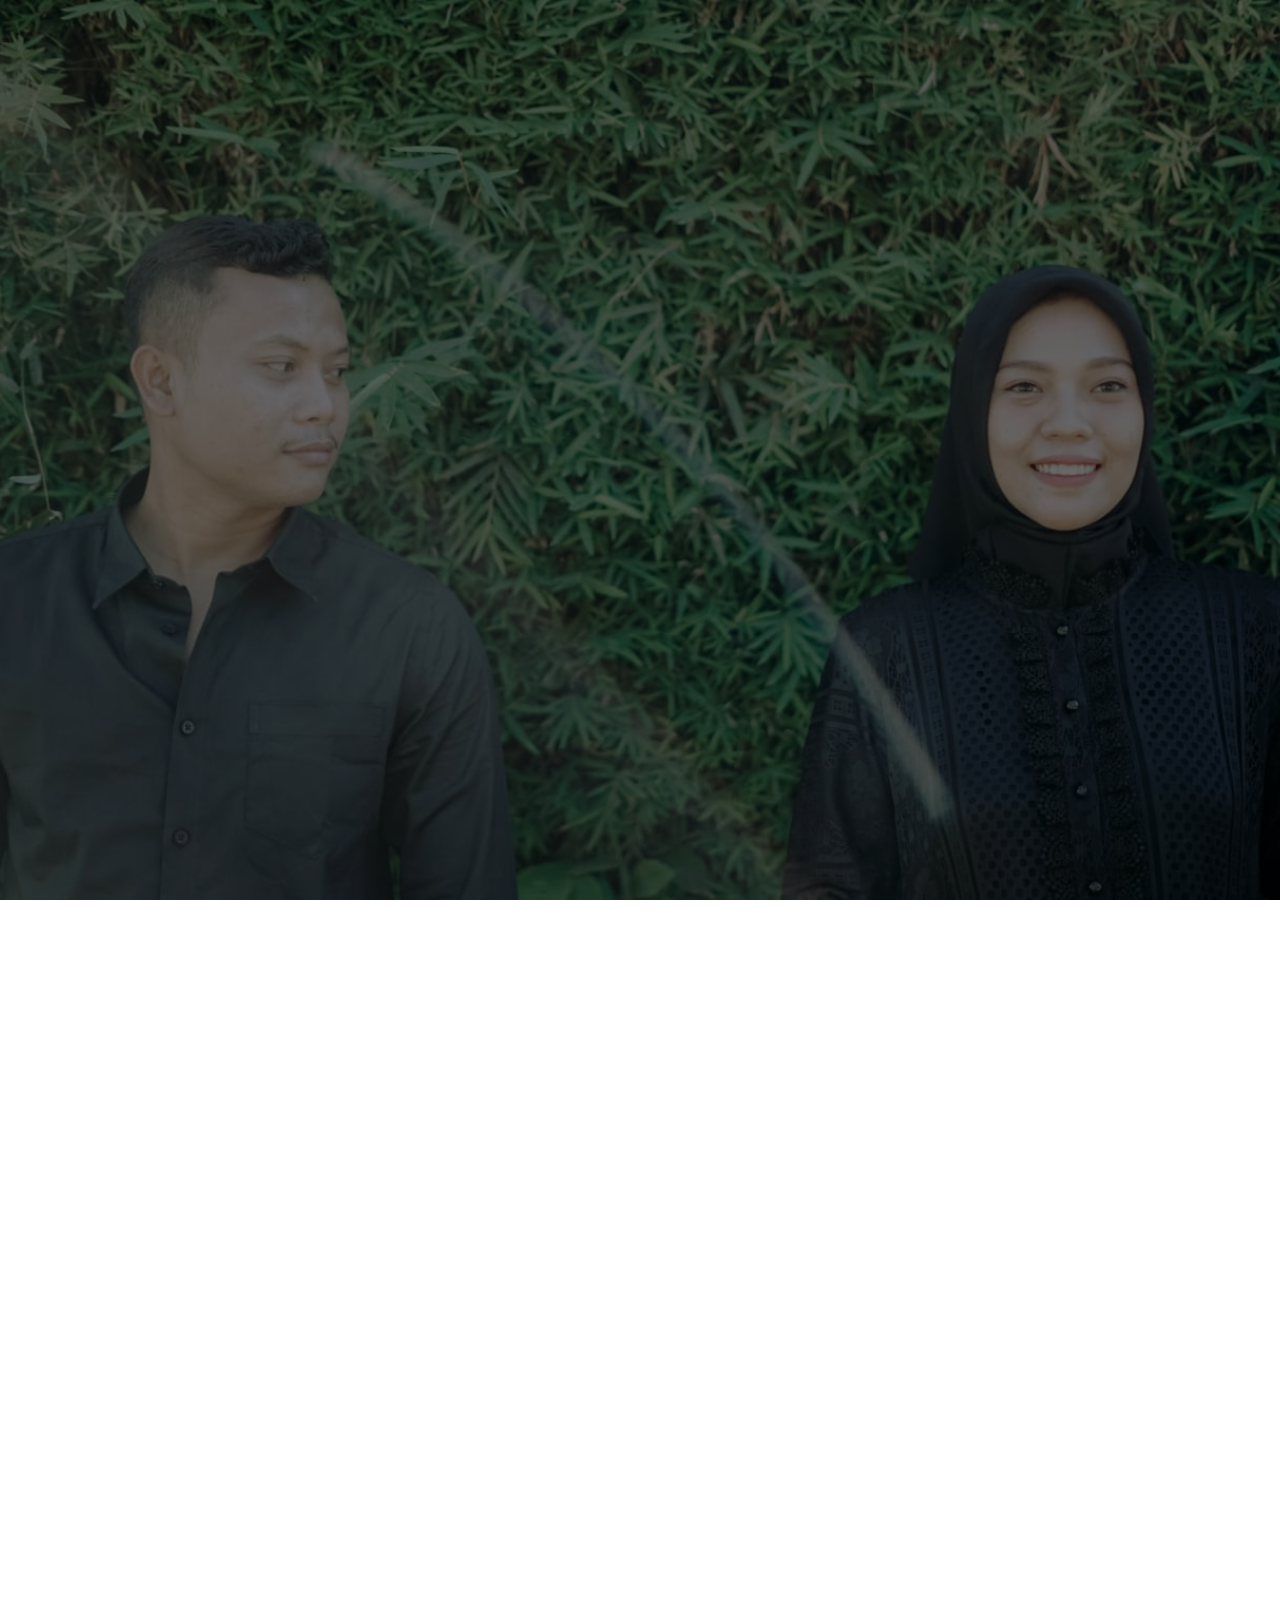
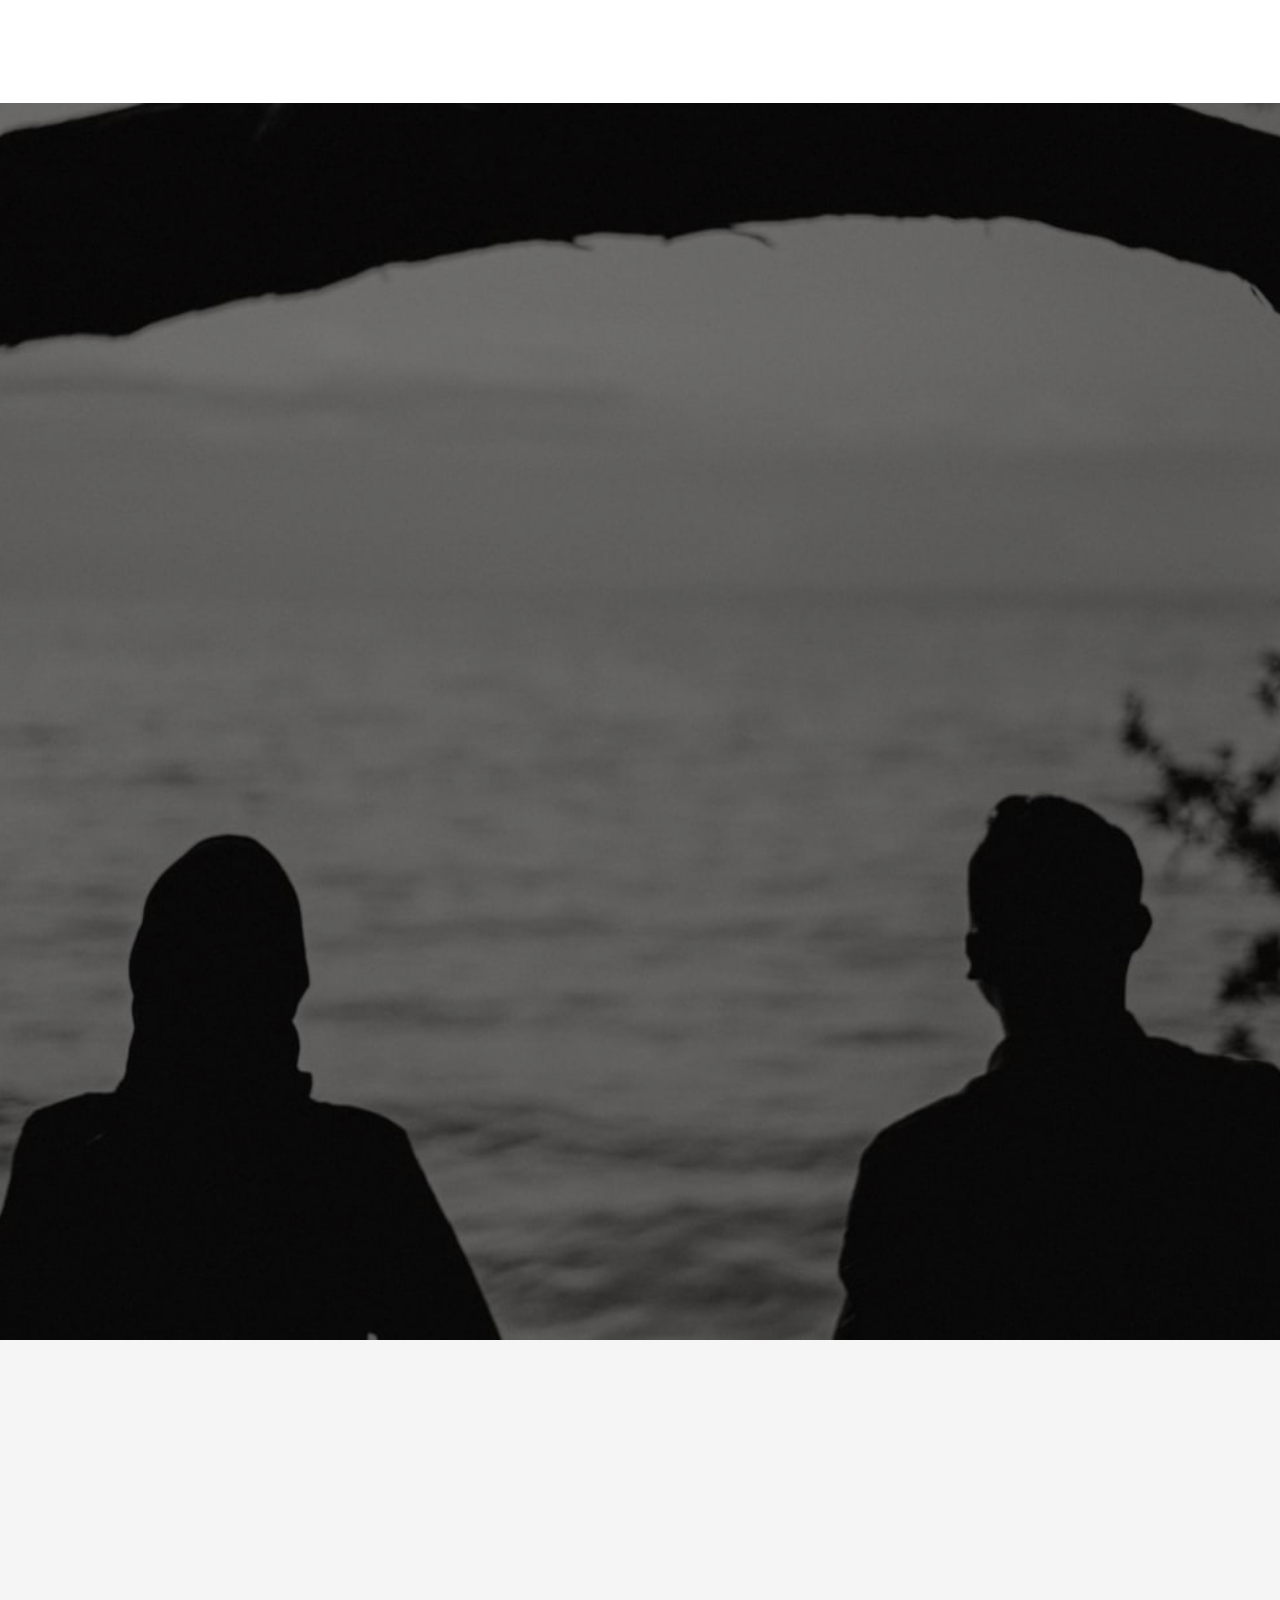
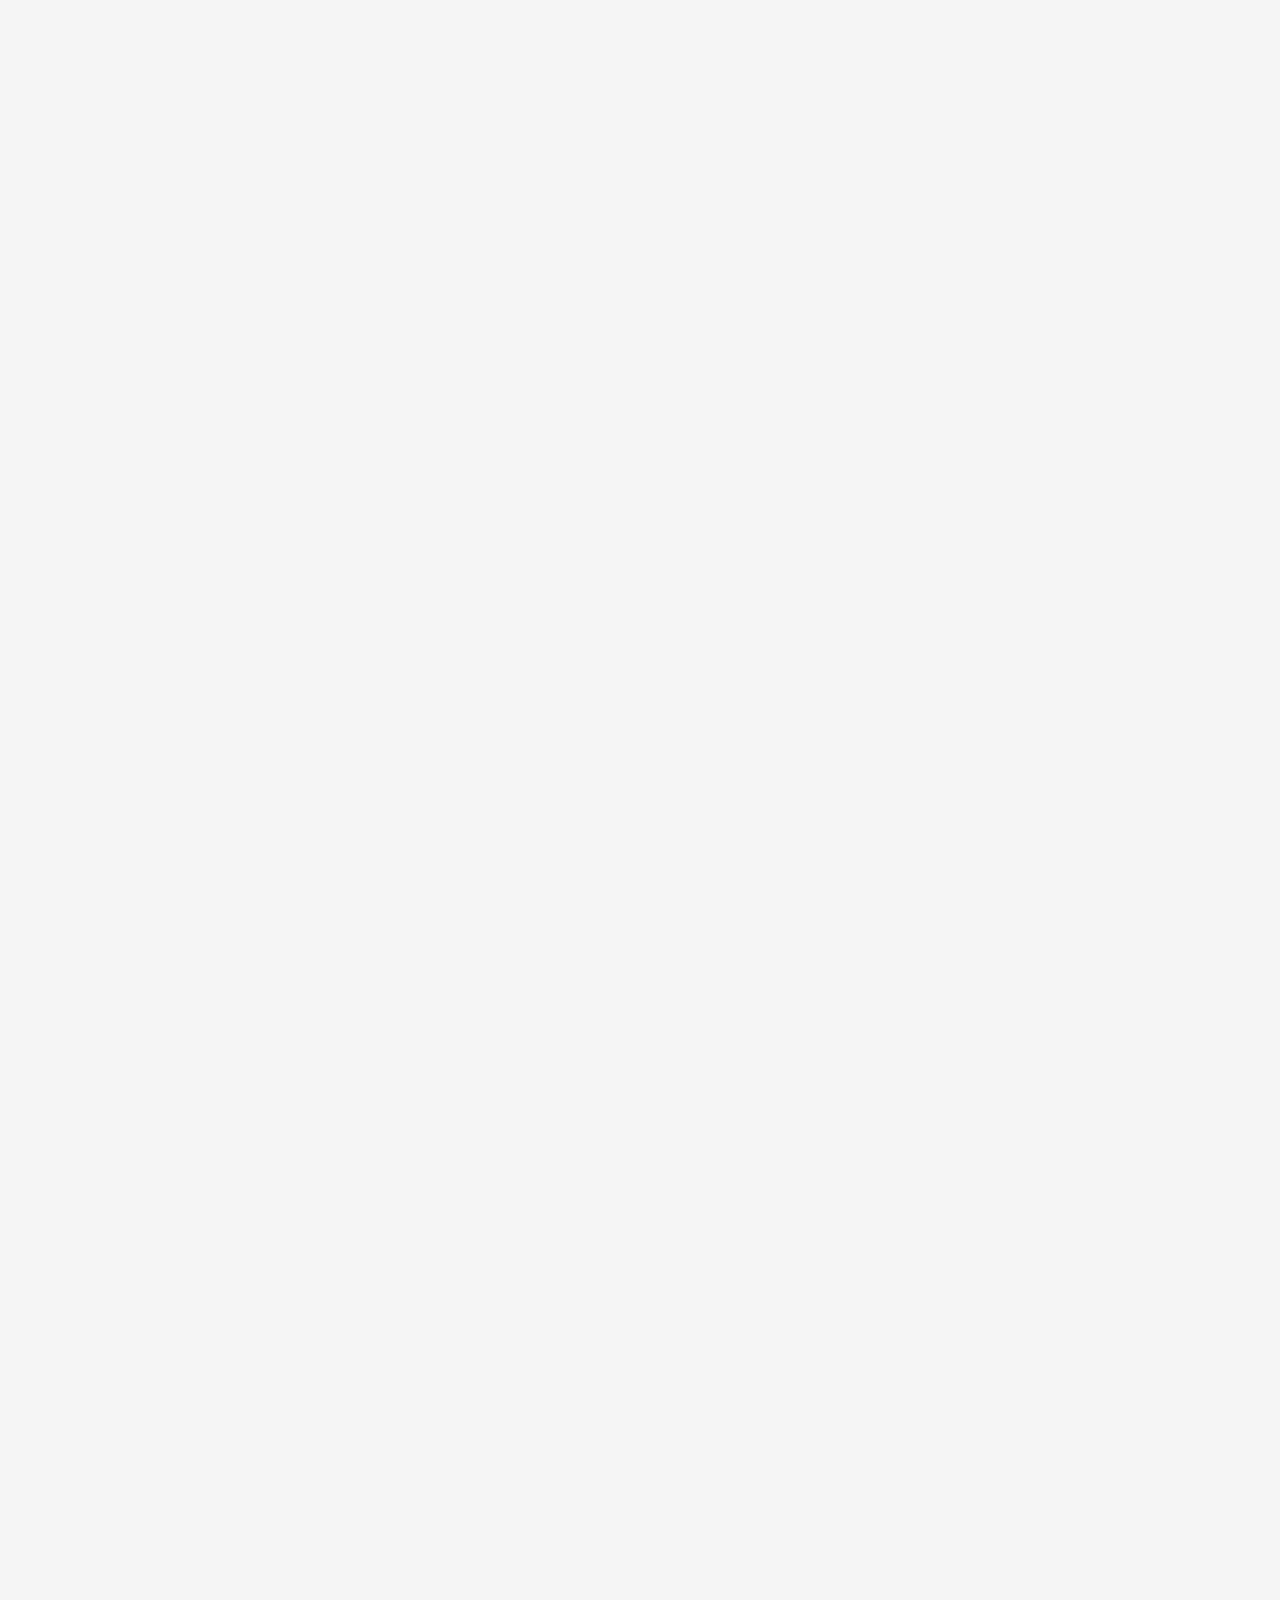
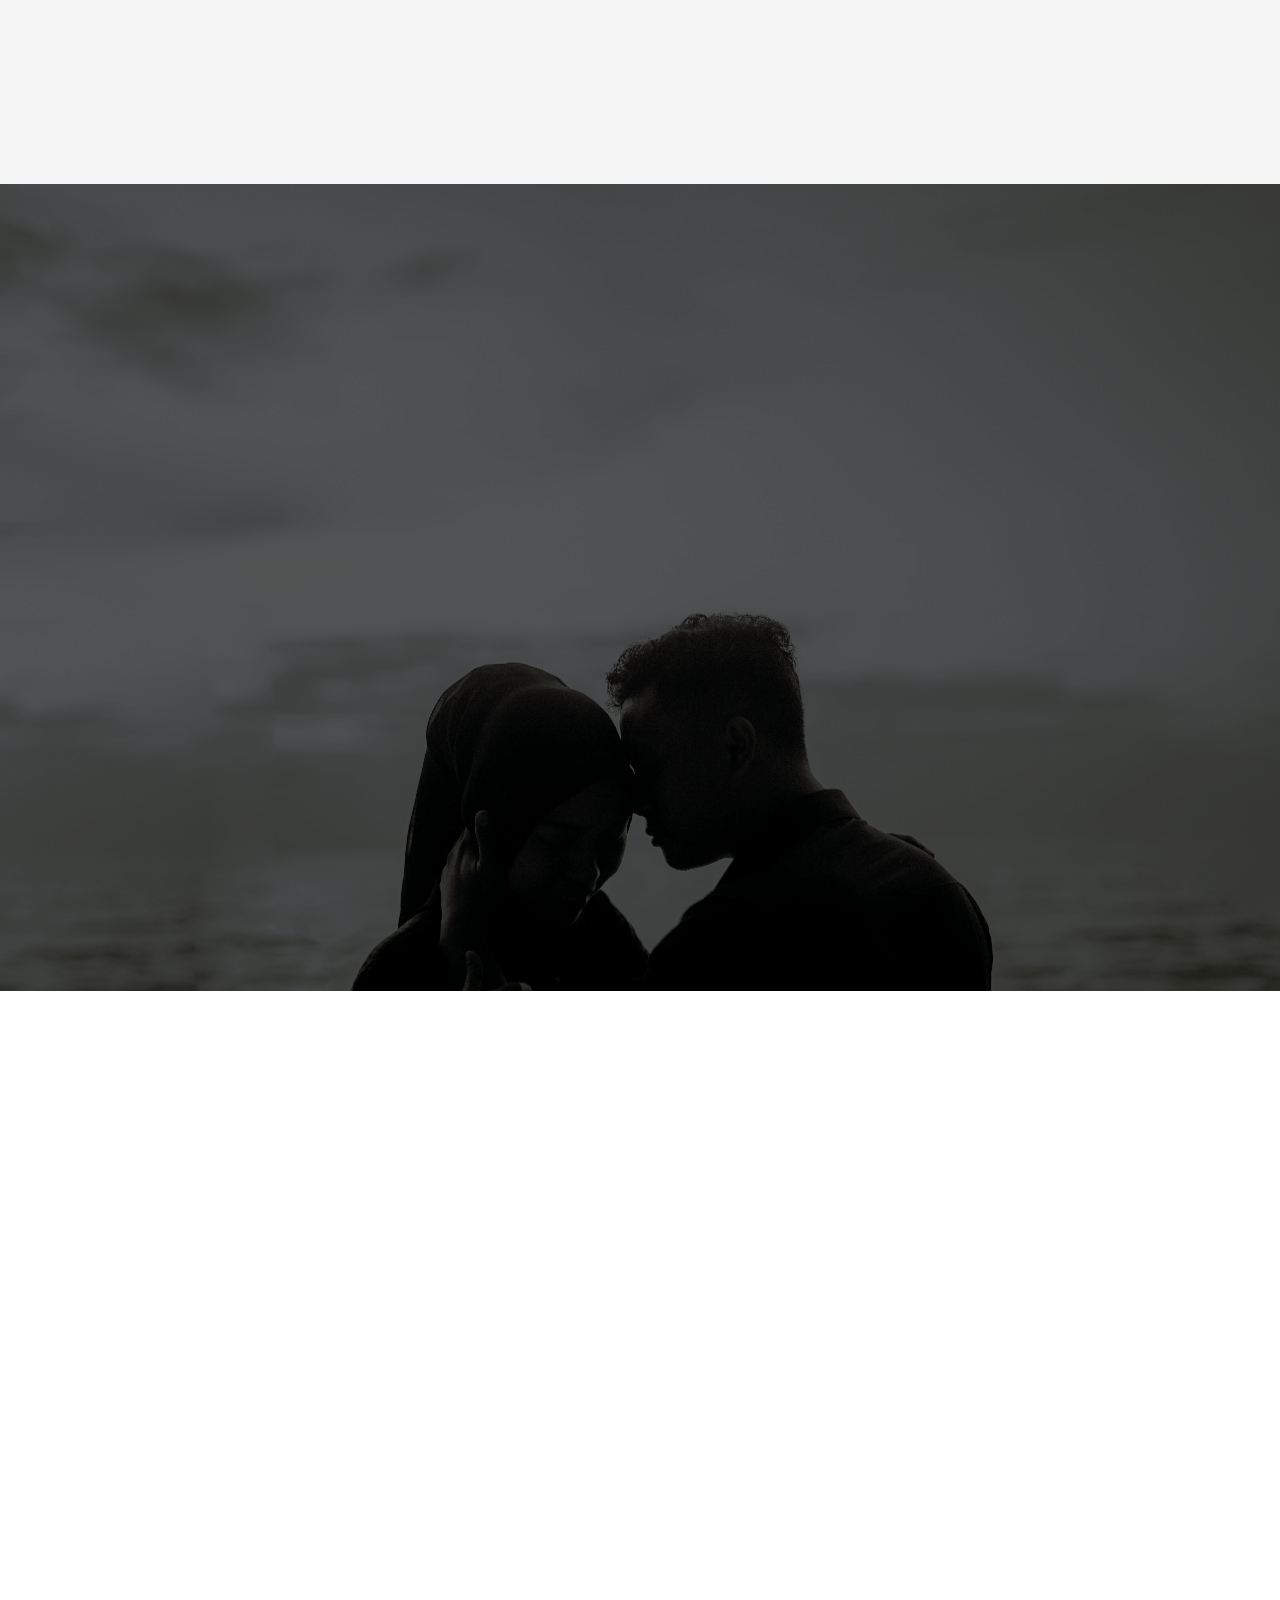
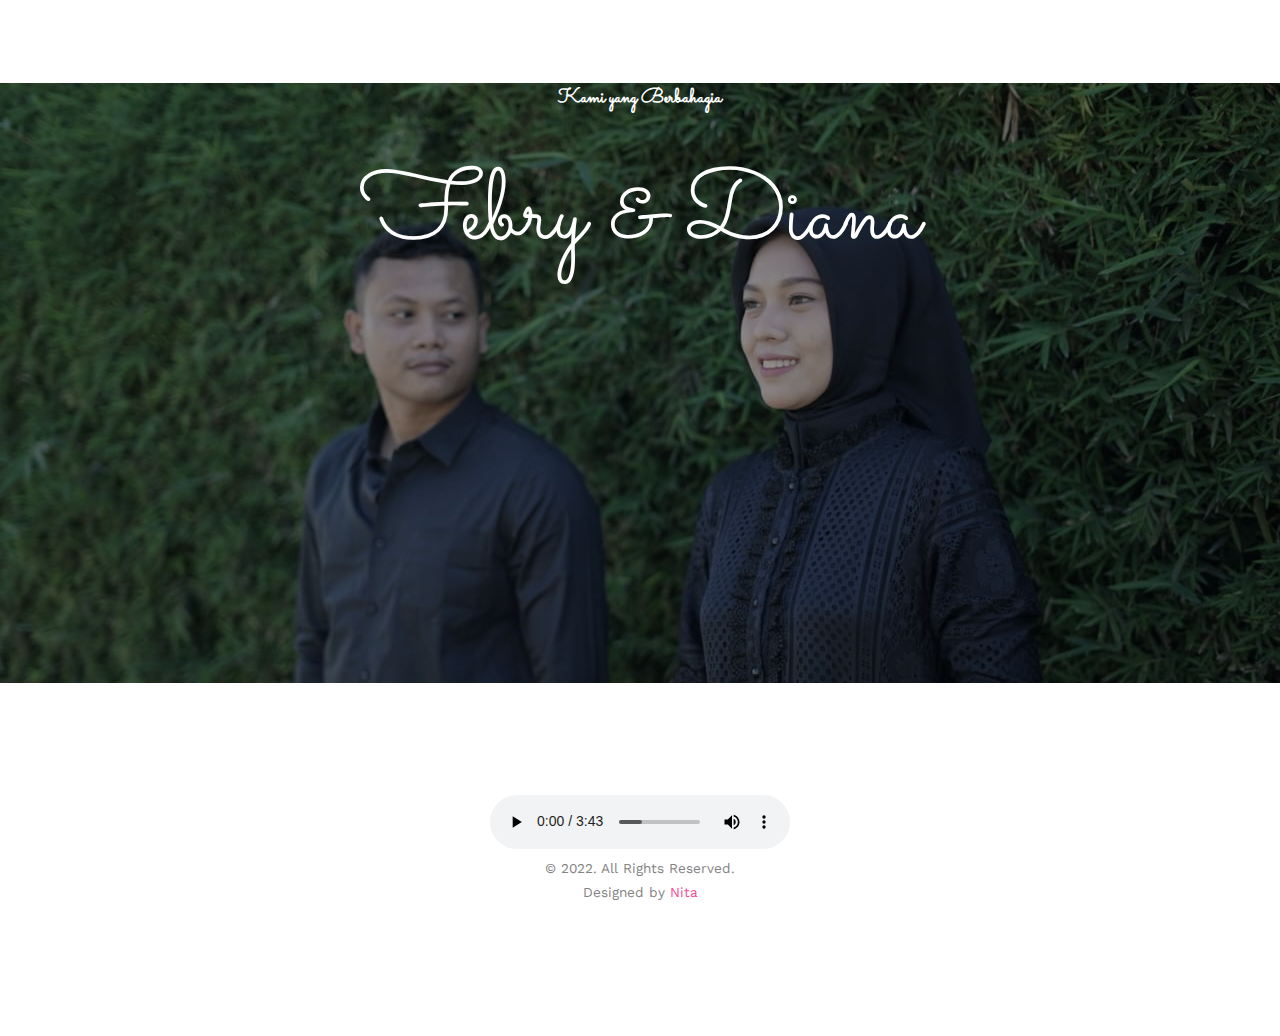
==== commit 59c01775: "tambah quotes" ====
--- a/tes.html
+++ b/tes.html
@@ -103,7 +103,7 @@
 			<div class="container">
 				<div class="row">
 					<div class="col-md-8 col-md-offset-2 text-center fh5co-heading animate-box">
-						<h2>Akad Nikah</h2>
+						<h2>Acara</h2>
 					</div>
 				</div>
 				<div class="row">
@@ -112,36 +112,65 @@
 							<div class="col-md-12 col-md-offset-2">
 								<div class="col-md-8 col-sm-12 text-center">
 									<div class="event-wrap animate-box">
-										<h3>Kediaman Bapak Makmur</h3>
-										<div style="text-align: center;">
-										<i class="icon-calendar"></i>
-										<span>14 Mei 2022</span>
-										</div>
-										<br>
+										<h3>Akad Nikah</h3>
 										<div class="event-col">
 											<i class="icon-clock"></i>
-											<span>Akad Nikah</span>
 											<span>11:00 WIT</span>
 										</div>
 										<div class="event-col">
 											
-											<i class="icon-clock"></i>
-											<span>Syukuran</span>
-											<span>12:00 WIT</span>
+											<i class="icon-calendar"></i>
+											<span>14 Mei 2022</span>
 										</div>
 										
 										<div style="text-align: center;">
 										<i class="icon-map"></i>
-										<span>JL. Palu, Kali Susu, Nabire</span>
-										</div>
-										<br>
+										<span> Kediaman Bapak Makmur JL. Palu, Kali Susu, Nabire</span>
+										</div>
+									</div>
+								</div>
+							</div>
+						</div>
+					</div>
+				</div>
+				<br>
+				<div class="row">
+					<div class="display-t">
+						<div class="display-tc">
+							<div class="col-md-12 col-md-offset-2">
+								<div class="col-md-8 col-sm-12 text-center">
+									<div class="event-wrap animate-box">
+										<h3>Syukuran</h3>
+										<div class="event-col">
+											<i class="icon-clock"></i>
+											<span>12:00 WIT</span>
+										</div>
+										<div class="event-col">
+											<i class="icon-calendar"></i>
+											<span>14 Mei 2022</span>
+										</div>
+										
+										<div style="text-align: center;">
+										<i class="icon-map"></i>
+										<span> Kediaman Bapak Makmur JL. Palu, Kali Susu, Nabire</span>
+										</div>
+									</div>
+								</div>
+							</div>
+						</div>
+					</div>
+				</div>
+
+				<div class="row">
+					<div class="col-md-12 col-md-offset-2">
+								<div class="col-md-8 col-sm-12 text-center">
+									<div class="event-wrap animate-box">
 										<i><p>Kehadiran Anda adalah silaturahmi, do'a restu Anda adalah kado terindah bagi kami, kehadiran Anda adalah doa' restu yang tak ternilai harganya</p>
 											<p>Jazakumullahu Khairan Katsiran, hanya kepada Illahi Robbi tercurah do'a sebagai ungkapan terima kasih kami</p></i>
 									</div>
 								</div>
-							</div>
-						</div>
-					</div>
+					</div>
+
 				</div>
 			</div>
 		</div>
@@ -156,9 +185,9 @@
 				<div class="row row-bottom-padded-md">
 					<div class="col-md-12">
 						<ul id="fh5co-gallery-list">
-							
-							<li class="one-third animate-box" data-animate-effect="fadeIn" style="background-image: url(images/gallery-1.jpeg); "> 
-							<a href="images/gallery-1.jpeg">
+						<li class="one-third animate-box" style="height: 200px;"><p><blockquote>Tujuan pernikahan bukanlah untuk berpikiran sama, melainkan untuk berpikit bersama</blockquote></p></li>
+						<li class="one-third animate-box" data-animate-effect="fadeIn" style="background-image: url(images/gallery-1.jpeg); ">
+							<a href="#" class="color-1">
 								<div class="case-studies-summary">
 								</div>
 							</a>
@@ -169,29 +198,14 @@
 								</div>
 							</a>
 						</li>
-
-
-						<li class="one-third animate-box" data-animate-effect="fadeIn" style="background-image: url(images/gallery-3.jpeg); ">
-							<a href="#" class="color-3">
-								<div class="case-studies-summary">
-								</div>
-							</a>
-						</li>
-						<li class="one-third animate-box" data-animate-effect="fadeIn" style="background-image: url(images/gallery-4.jpeg); ">
-							<a href="#" class="color-4">
-								<div class="case-studies-summary">
-									
-								</div>
-							</a>
-						</li>
-
-							<li class="one-third animate-box" data-animate-effect="fadeIn" style="background-image: url(images/gallery-5.jpeg); ">
+						<li class="one-third animate-box" data-animate-effect="fadeIn" style="background-image: url(images/gallery-9.jpeg); ">
 								<a href="#" class="color-3">
 									<div class="case-studies-summary">
-									
+										
 									</div>
 								</a>
 							</li>
+							<li class="one-third animate-box"><p><blockquote>Pernikahan itu bukan hanya menyatukan dua insan, melainkan menyatukan dua keluarga</blockquote></p></li>
 							<li class="one-third animate-box" data-animate-effect="fadeIn" style="background-image: url(images/gallery-6.jpeg); ">
 								<a href="#" class="color-4">
 									<div class="case-studies-summary">
@@ -200,8 +214,26 @@
 								</a>
 							</li>
 
+
+						<li class="one-third animate-box" data-animate-effect="fadeIn" style="background-image: url(images/gallery-4.jpeg); ">
+							<a href="#" class="color-5">
+								<div class="case-studies-summary">
+									
+								</div>
+							</a>
+						</li>
+
+							<li class="one-third animate-box" data-animate-effect="fadeIn" style="background-image: url(images/gallery-5.jpeg); ">
+								<a href="#" class="color-6">
+									<div class="case-studies-summary">
+									
+									</div>
+								</a>
+							</li>
+						
+
 							<li class="one-third animate-box" data-animate-effect="fadeIn" style="background-image: url(images/gallery-7.jpeg); ">
-								<a href="#" class="color-4">
+								<a href="#" class="color-5">
 									<div class="case-studies-summary">
 										
 									</div>
@@ -209,19 +241,13 @@
 							</li>
 
 							<li class="one-third animate-box" data-animate-effect="fadeIn" style="background-image: url(images/gallery-8.jpeg); "> 
-								<a href="#" class="color-5">
+								<a href="#" class="color-6">
 									<div class="case-studies-summary">
 									
 									</div>
 								</a>
 							</li>
-							<li class="one-third animate-box" data-animate-effect="fadeIn" style="background-image: url(images/gallery-9.jpeg); ">
-								<a href="#" class="color-6">
-									<div class="case-studies-summary">
-										
-									</div>
-								</a>
-							</li>
+							
 						</ul>		
 					</div>
 				</div>
--- a/css/style.css
+++ b/css/style.css
@@ -658,7 +658,6 @@
   padding: 0;
   margin: 0 0 10px 1%;
   list-style: none;
-  min-height: 400px;
   background-position: center center;
   background-size: cover;
   background-repeat: no-repeat;
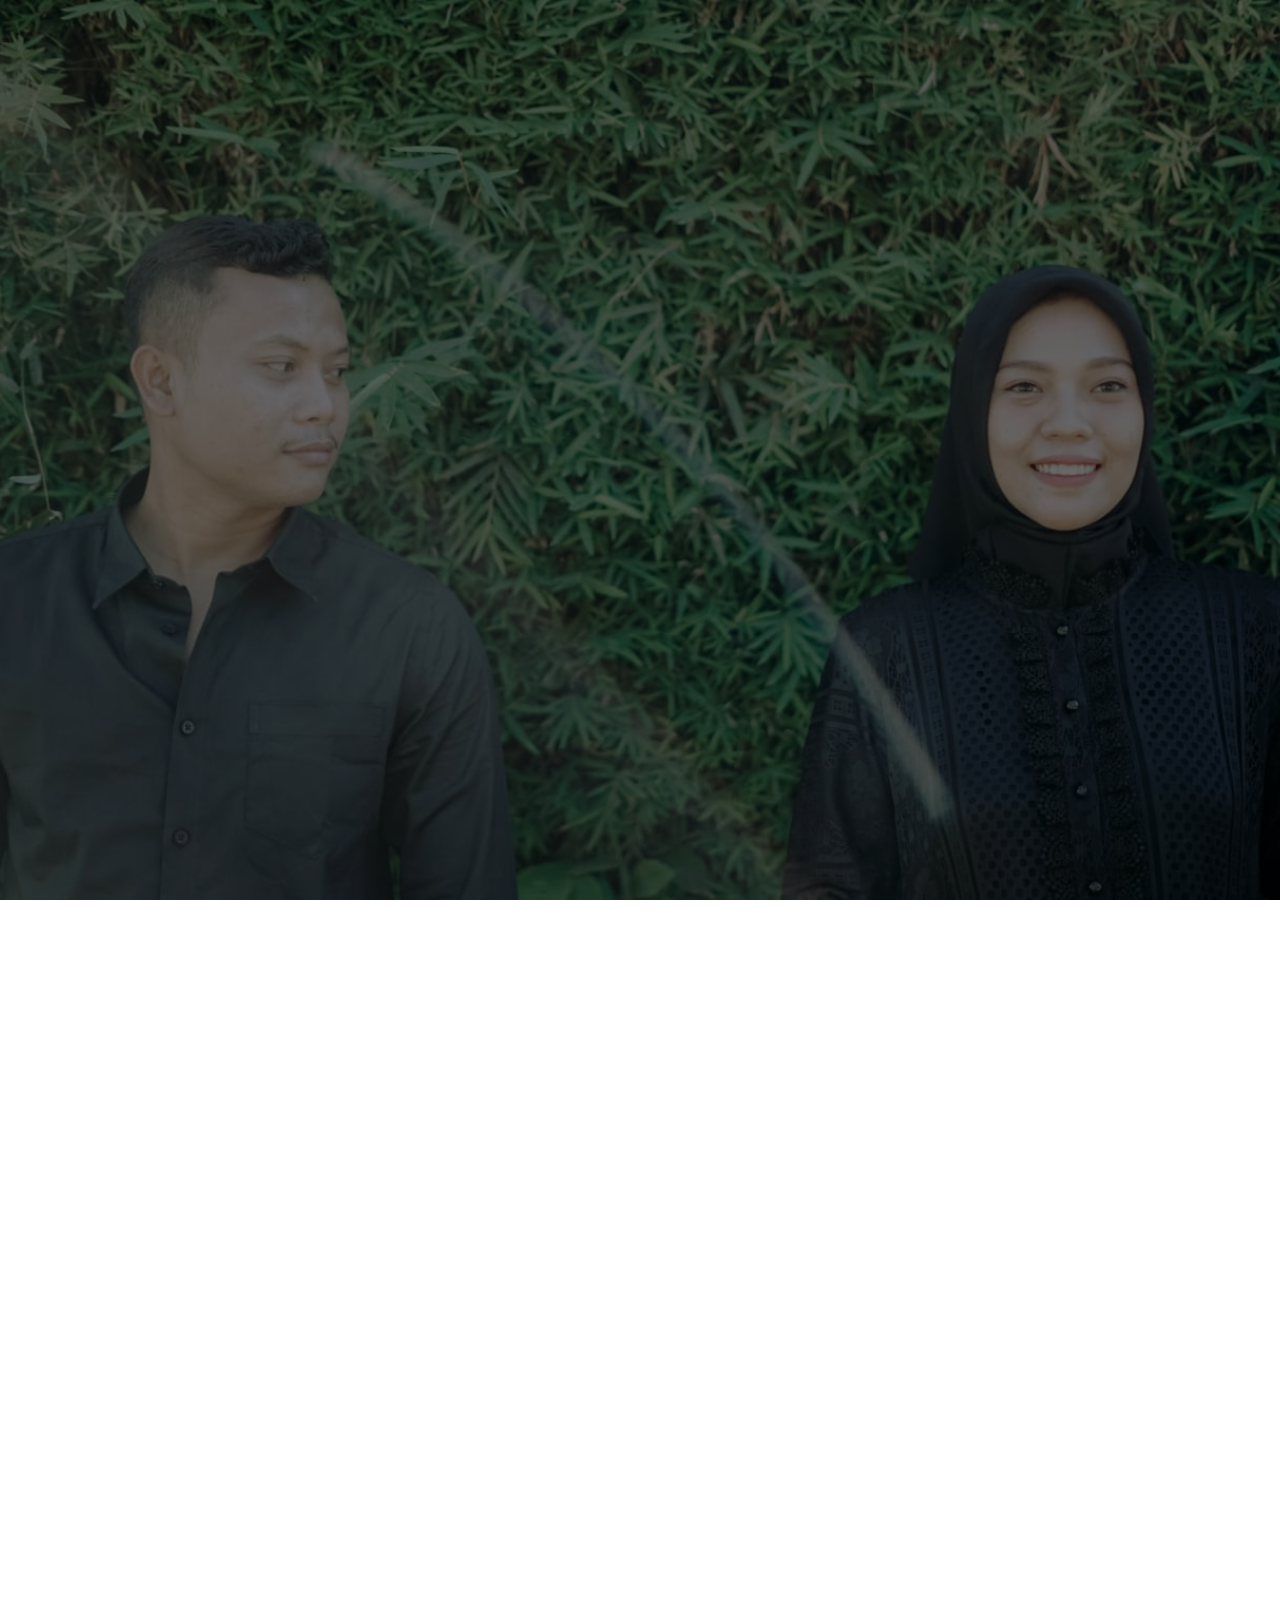
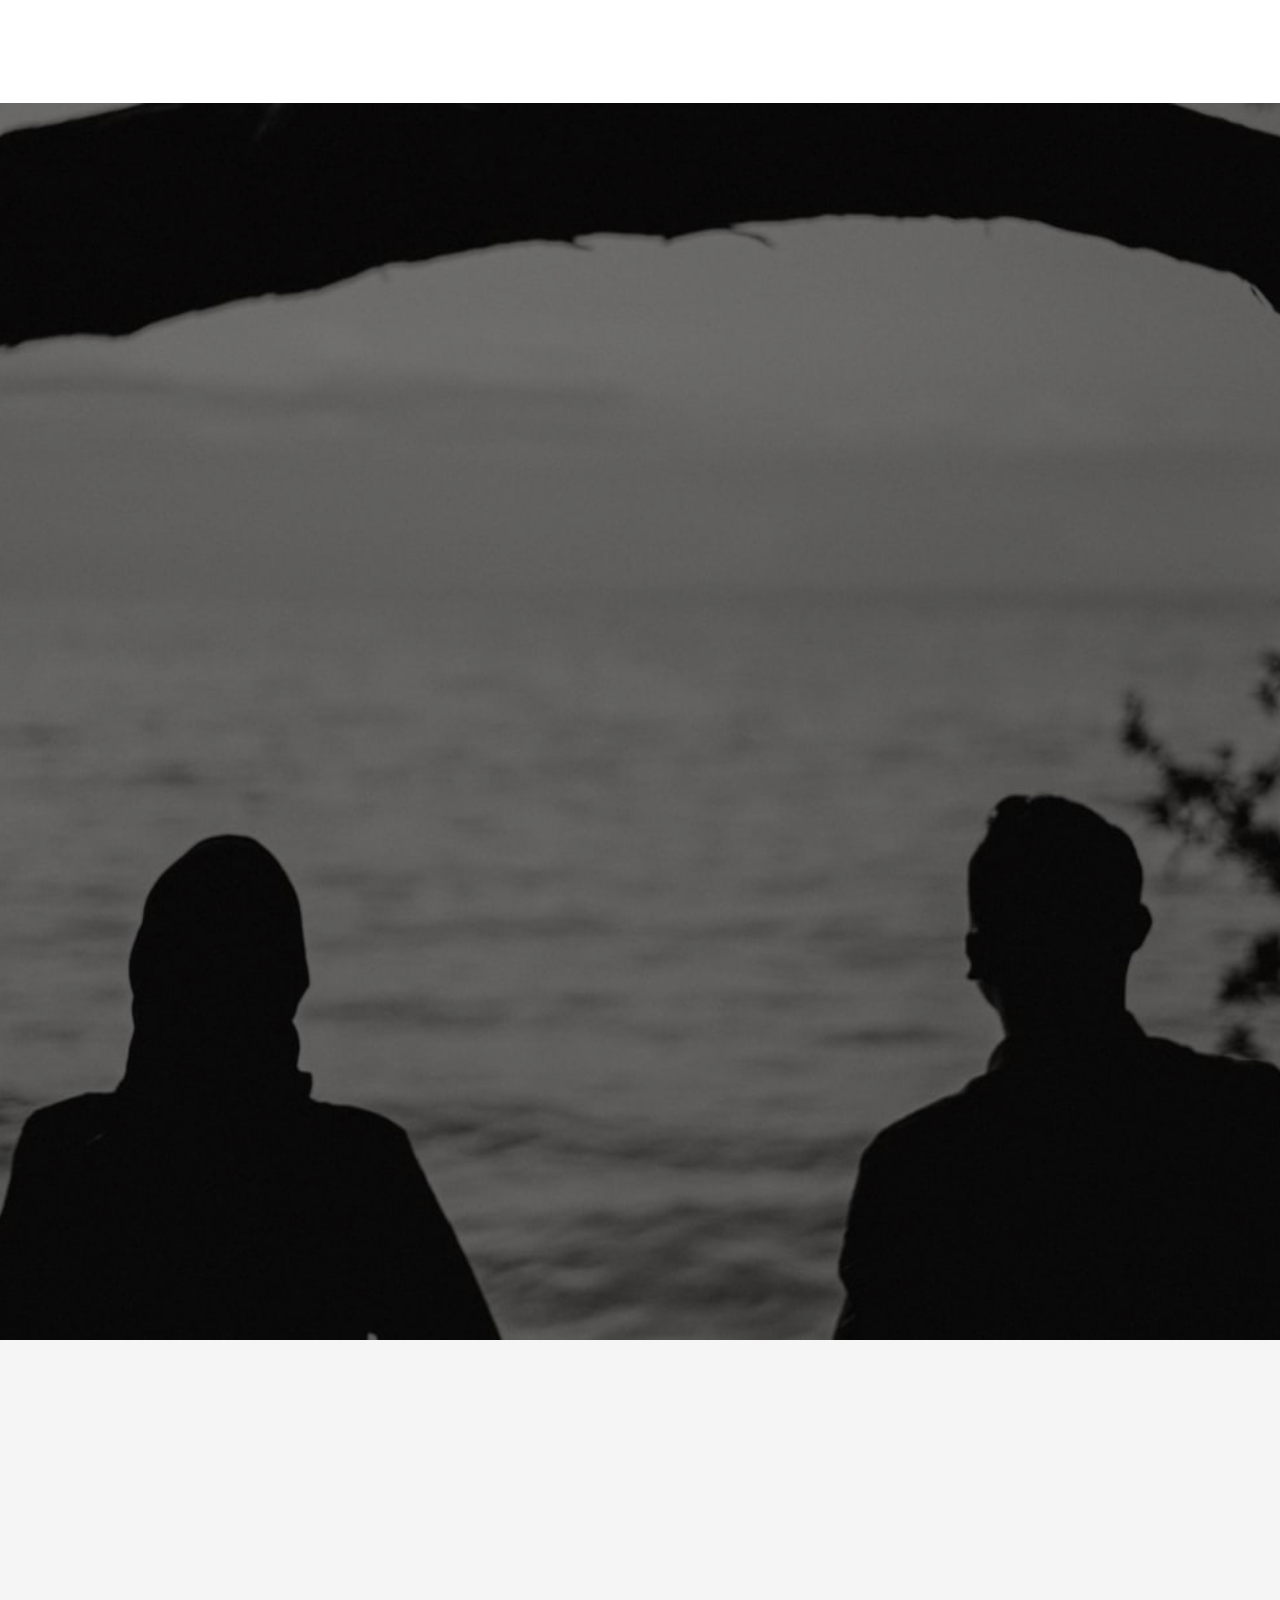
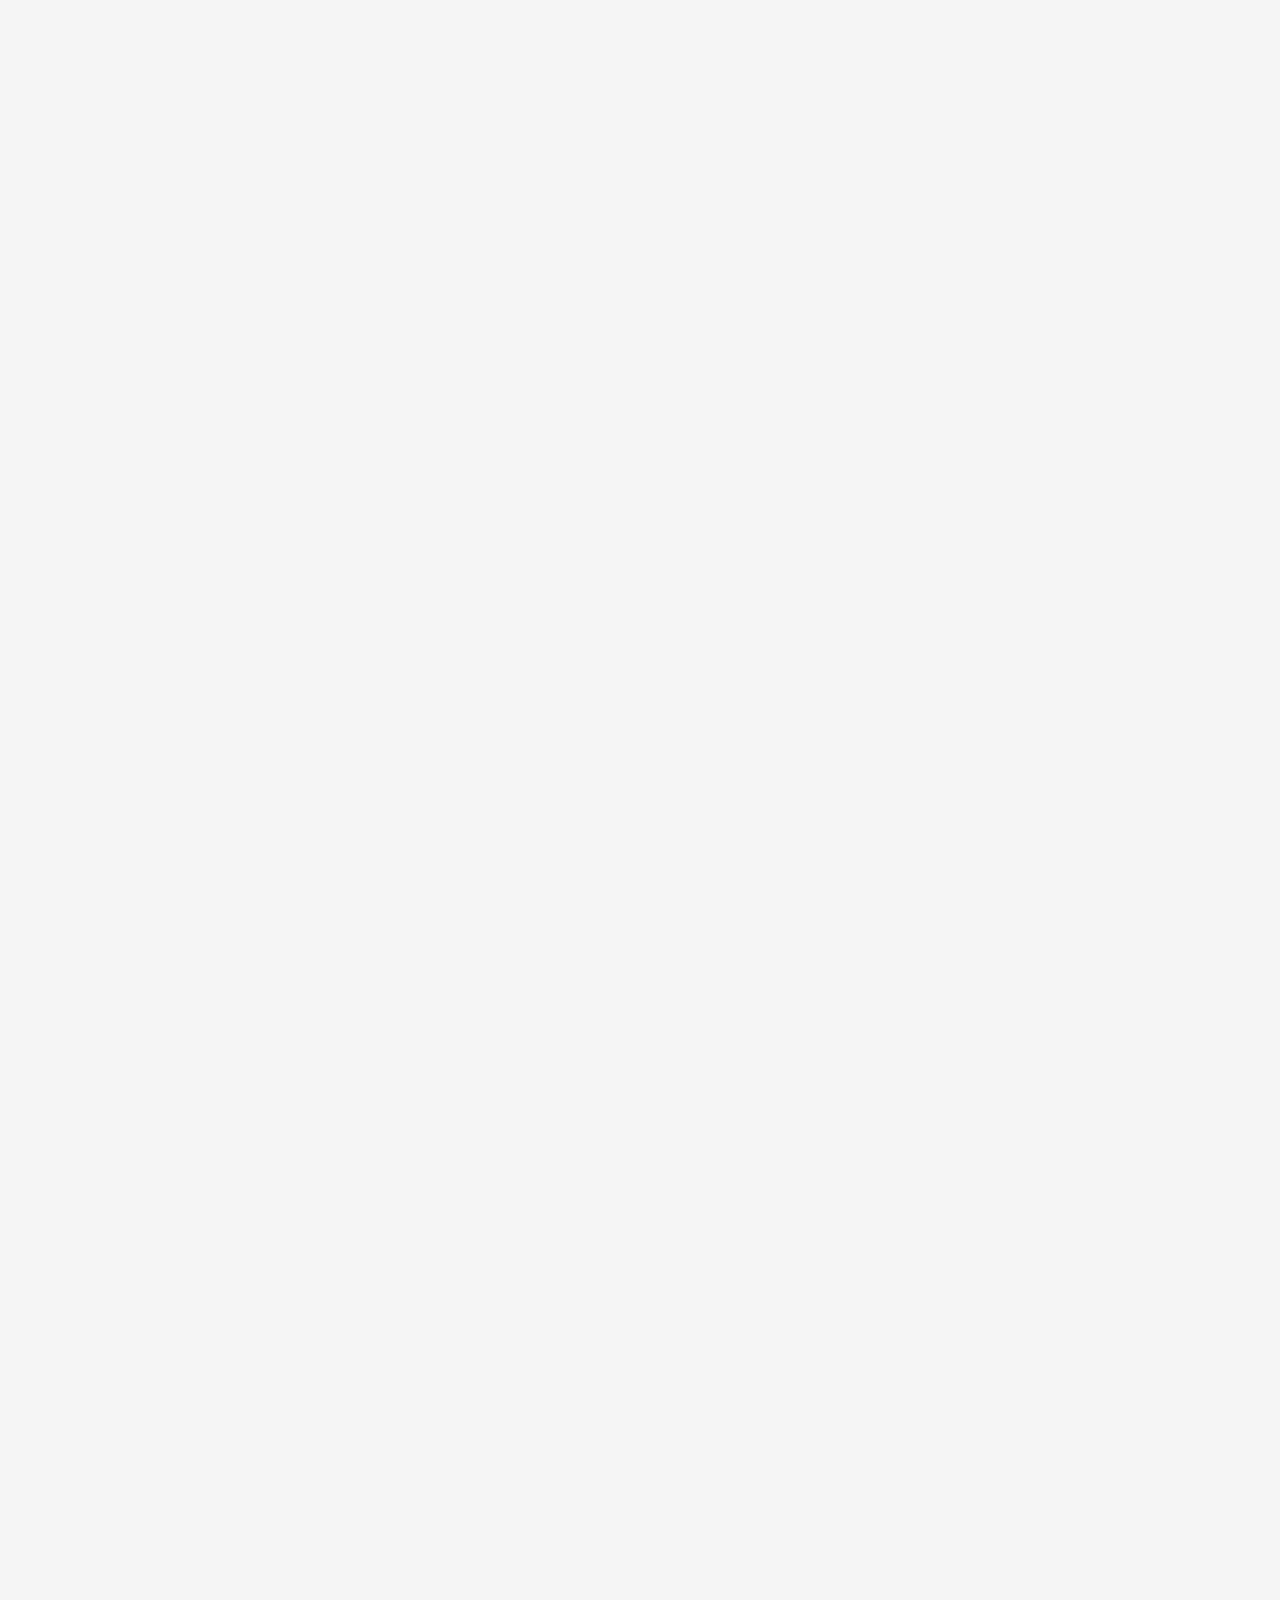
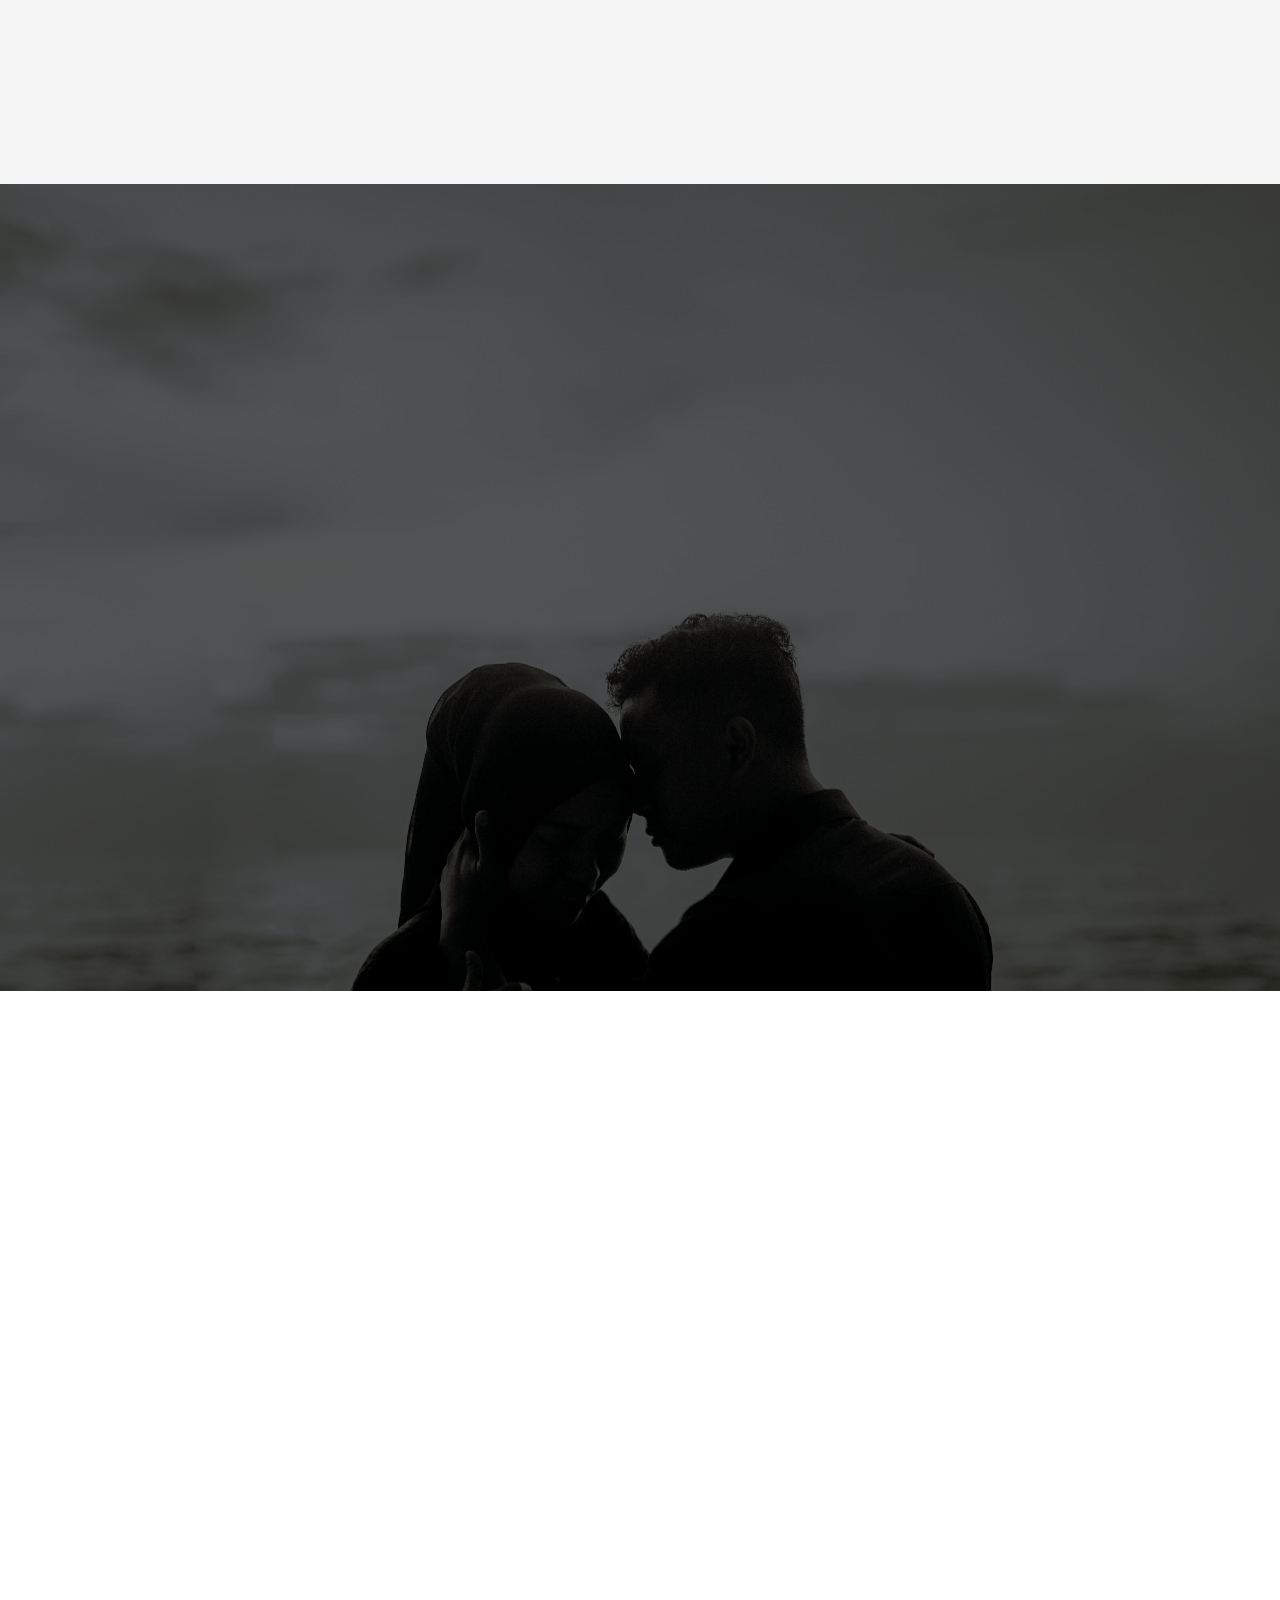
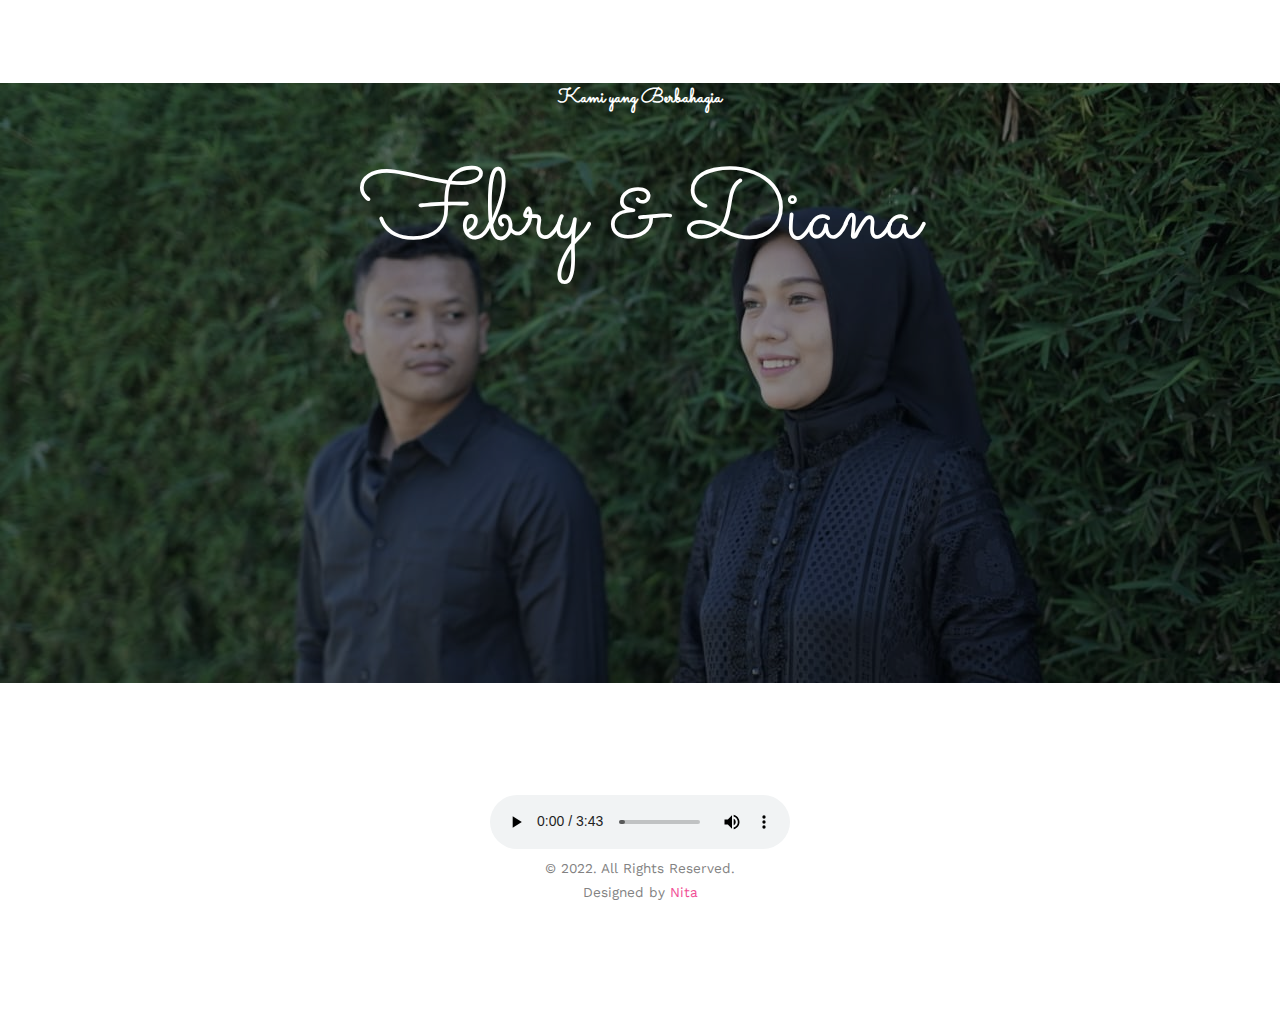
==== commit f5efbe01: "typo" ====
--- a/tes.html
+++ b/tes.html
@@ -185,7 +185,7 @@
 				<div class="row row-bottom-padded-md">
 					<div class="col-md-12">
 						<ul id="fh5co-gallery-list">
-						<li class="one-third animate-box" style="height: 200px;"><p><blockquote>Tujuan pernikahan bukanlah untuk berpikiran sama, melainkan untuk berpikit bersama</blockquote></p></li>
+						<li class="one-third animate-box" style="height: 200px;"><p><blockquote>Tujuan pernikahan bukanlah untuk berpikiran sama, melainkan untuk berpikir bersama</blockquote></p></li>
 						<li class="one-third animate-box" data-animate-effect="fadeIn" style="background-image: url(images/gallery-1.jpeg); ">
 							<a href="#" class="color-1">
 								<div class="case-studies-summary">
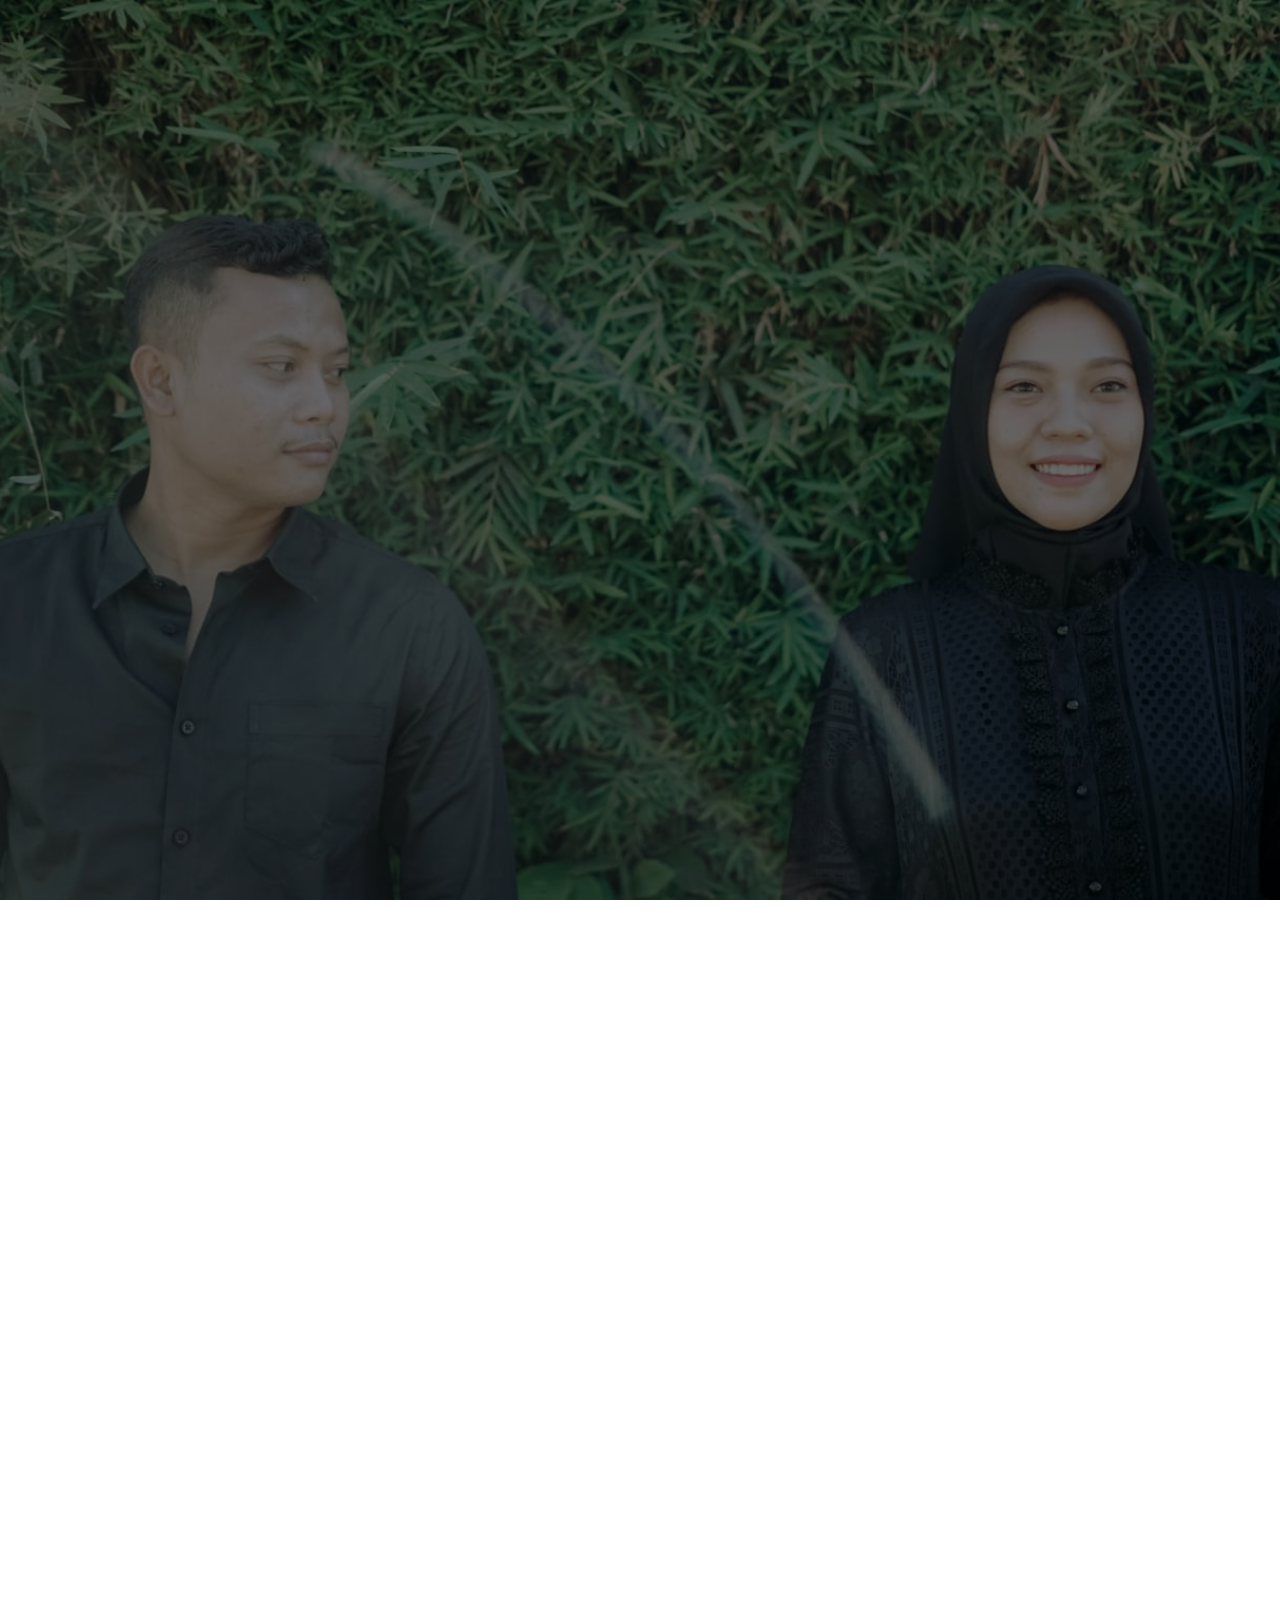
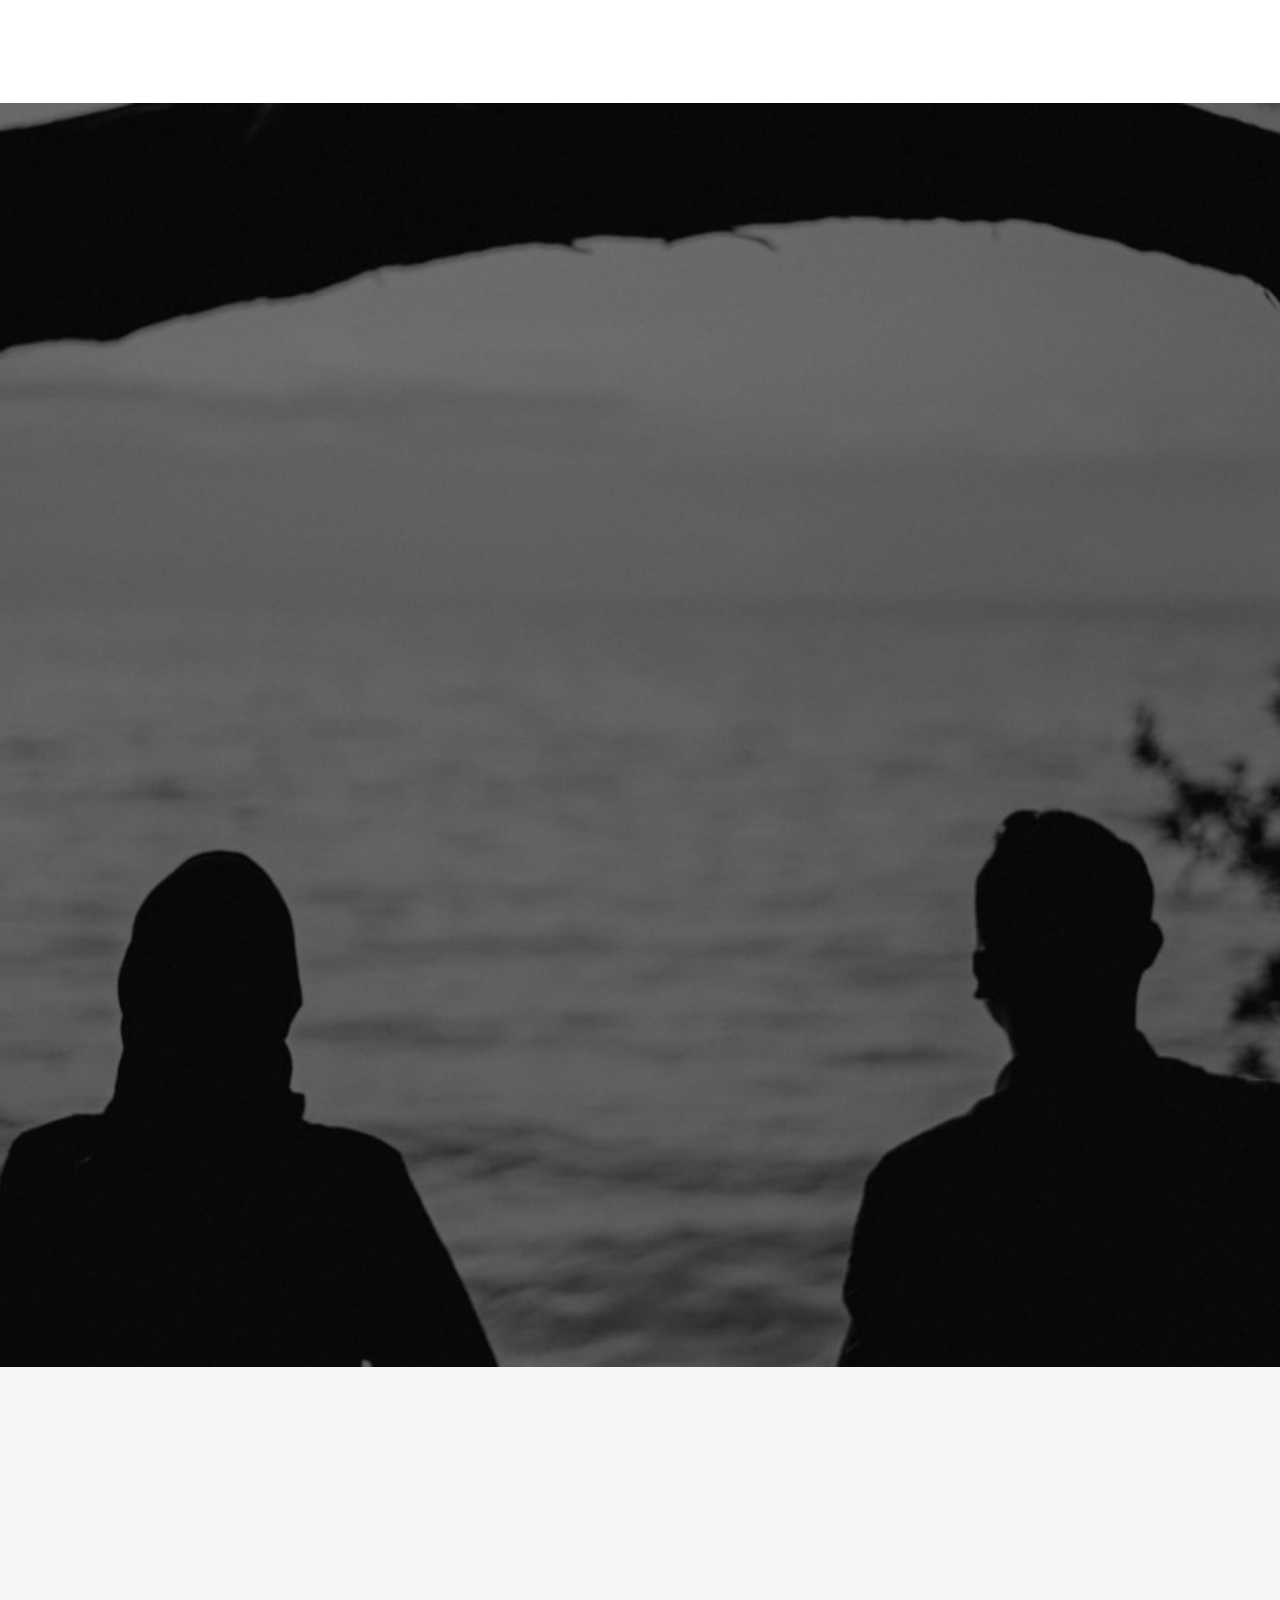
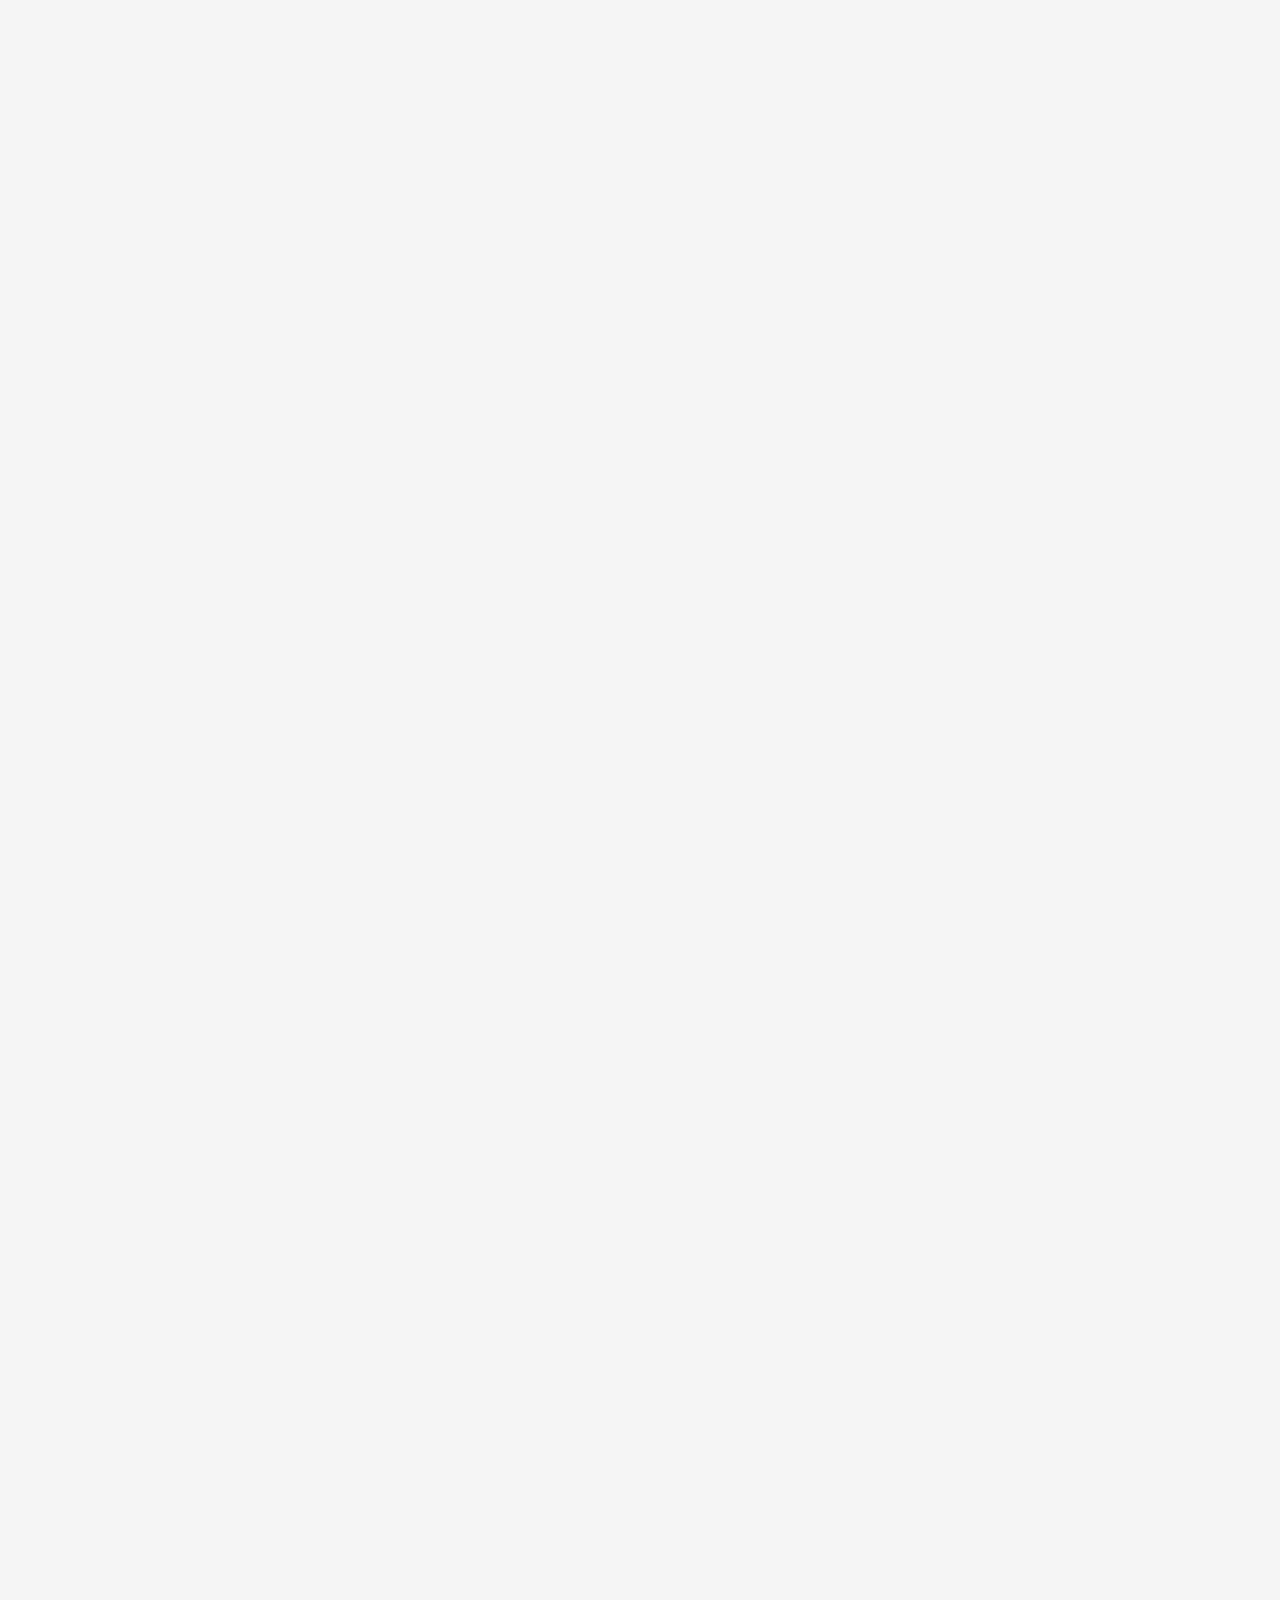
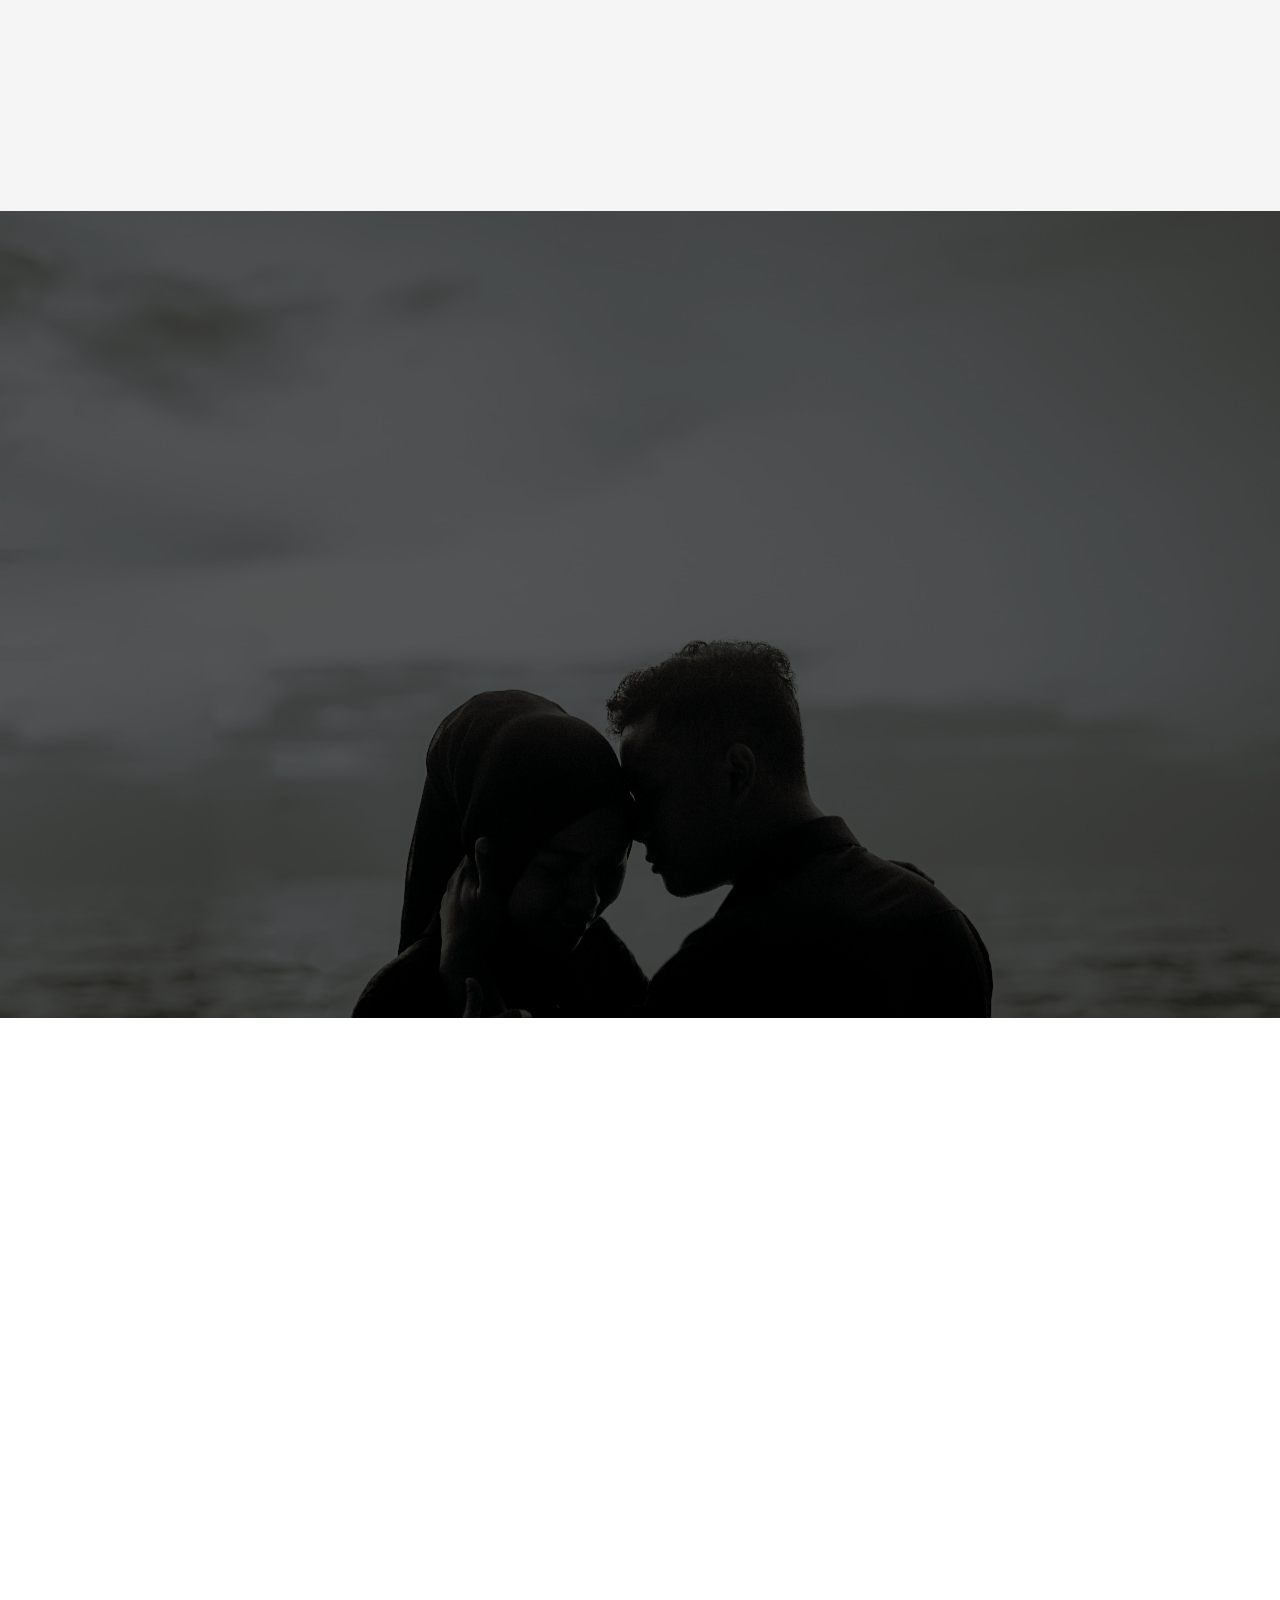
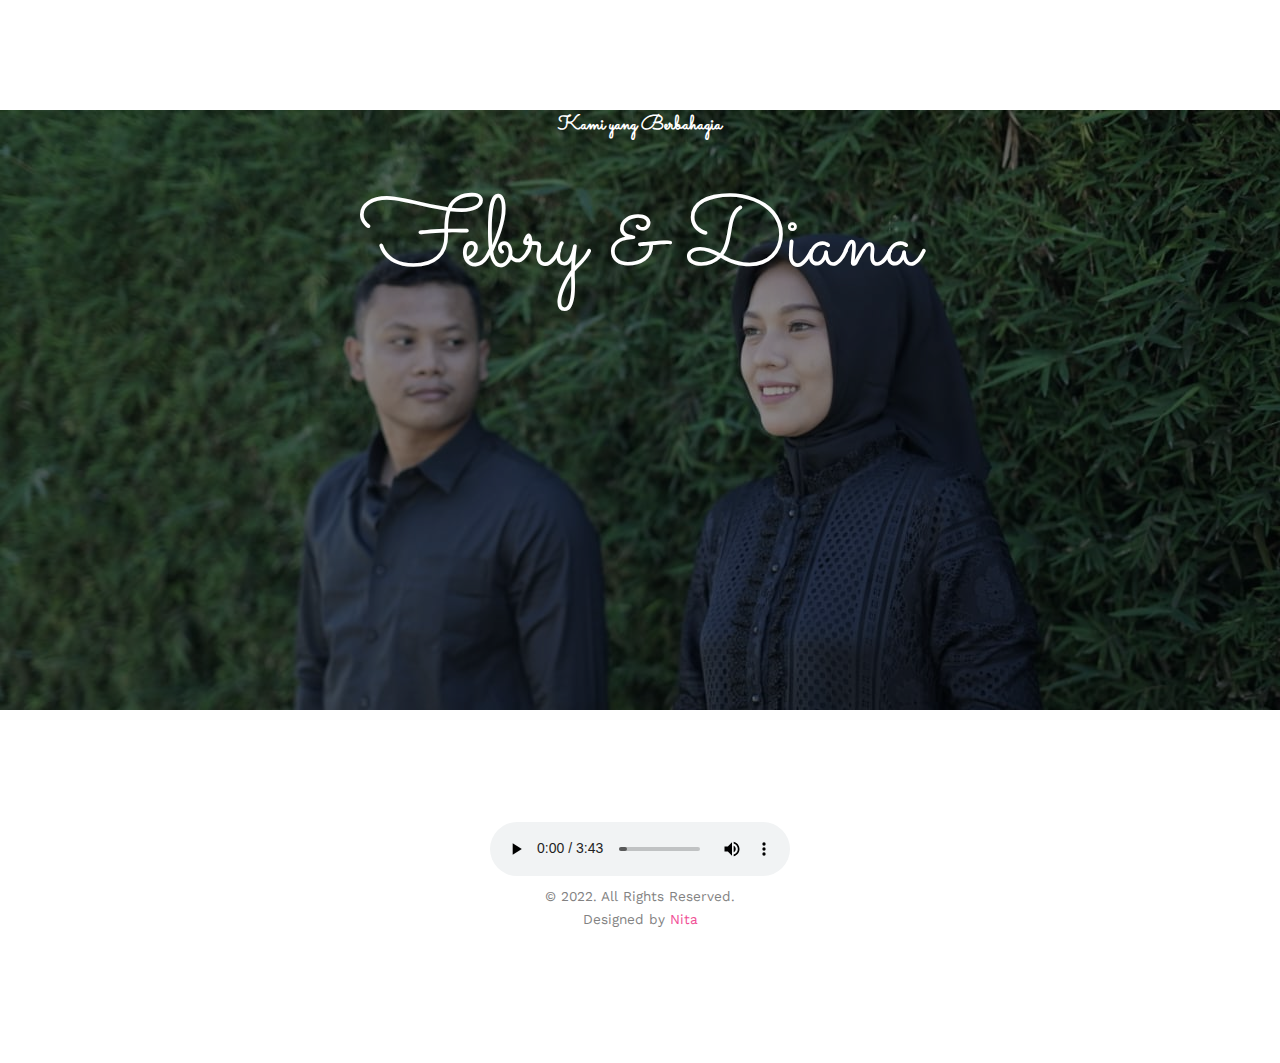
==== commit ba468915: "revisi ke -6" ====
--- a/tes.html
+++ b/tes.html
@@ -160,7 +160,7 @@
 						</div>
 					</div>
 				</div>
-
+				<br>
 				<div class="row">
 					<div class="col-md-12 col-md-offset-2">
 								<div class="col-md-8 col-sm-12 text-center">
@@ -185,7 +185,7 @@
 				<div class="row row-bottom-padded-md">
 					<div class="col-md-12">
 						<ul id="fh5co-gallery-list">
-						<li class="one-third animate-box" style="height: 200px;"><p><blockquote>Tujuan pernikahan bukanlah untuk berpikiran sama, melainkan untuk berpikir bersama</blockquote></p></li>
+						<li class="one-third animate-box" style="height: 200px;"><center><blockquote>Tujuan pernikahan bukanlah untuk berpikiran sama, melainkan untuk berpikir bersama</blockquote></center></li>
 						<li class="one-third animate-box" data-animate-effect="fadeIn" style="background-image: url(images/gallery-1.jpeg); ">
 							<a href="#" class="color-1">
 								<div class="case-studies-summary">
@@ -205,7 +205,7 @@
 									</div>
 								</a>
 							</li>
-							<li class="one-third animate-box"><p><blockquote>Pernikahan itu bukan hanya menyatukan dua insan, melainkan menyatukan dua keluarga</blockquote></p></li>
+							<li class="one-third animate-box"><center><blockquote>Pernikahan itu bukan hanya menyatukan dua insan, melainkan menyatukan dua keluarga</blockquote></center></li>
 							<li class="one-third animate-box" data-animate-effect="fadeIn" style="background-image: url(images/gallery-6.jpeg); ">
 								<a href="#" class="color-4">
 									<div class="case-studies-summary">
@@ -213,7 +213,13 @@
 									</div>
 								</a>
 							</li>
-
+						<li class="one-third animate-box" data-animate-effect="fadeIn" style="background-image: url(images/gallery-3.jpeg); ">
+							<a href="#" class="color-3">
+								<div class="case-studies-summary">
+									
+								</div>
+							</a>
+						</li>
 
 						<li class="one-third animate-box" data-animate-effect="fadeIn" style="background-image: url(images/gallery-4.jpeg); ">
 							<a href="#" class="color-5">
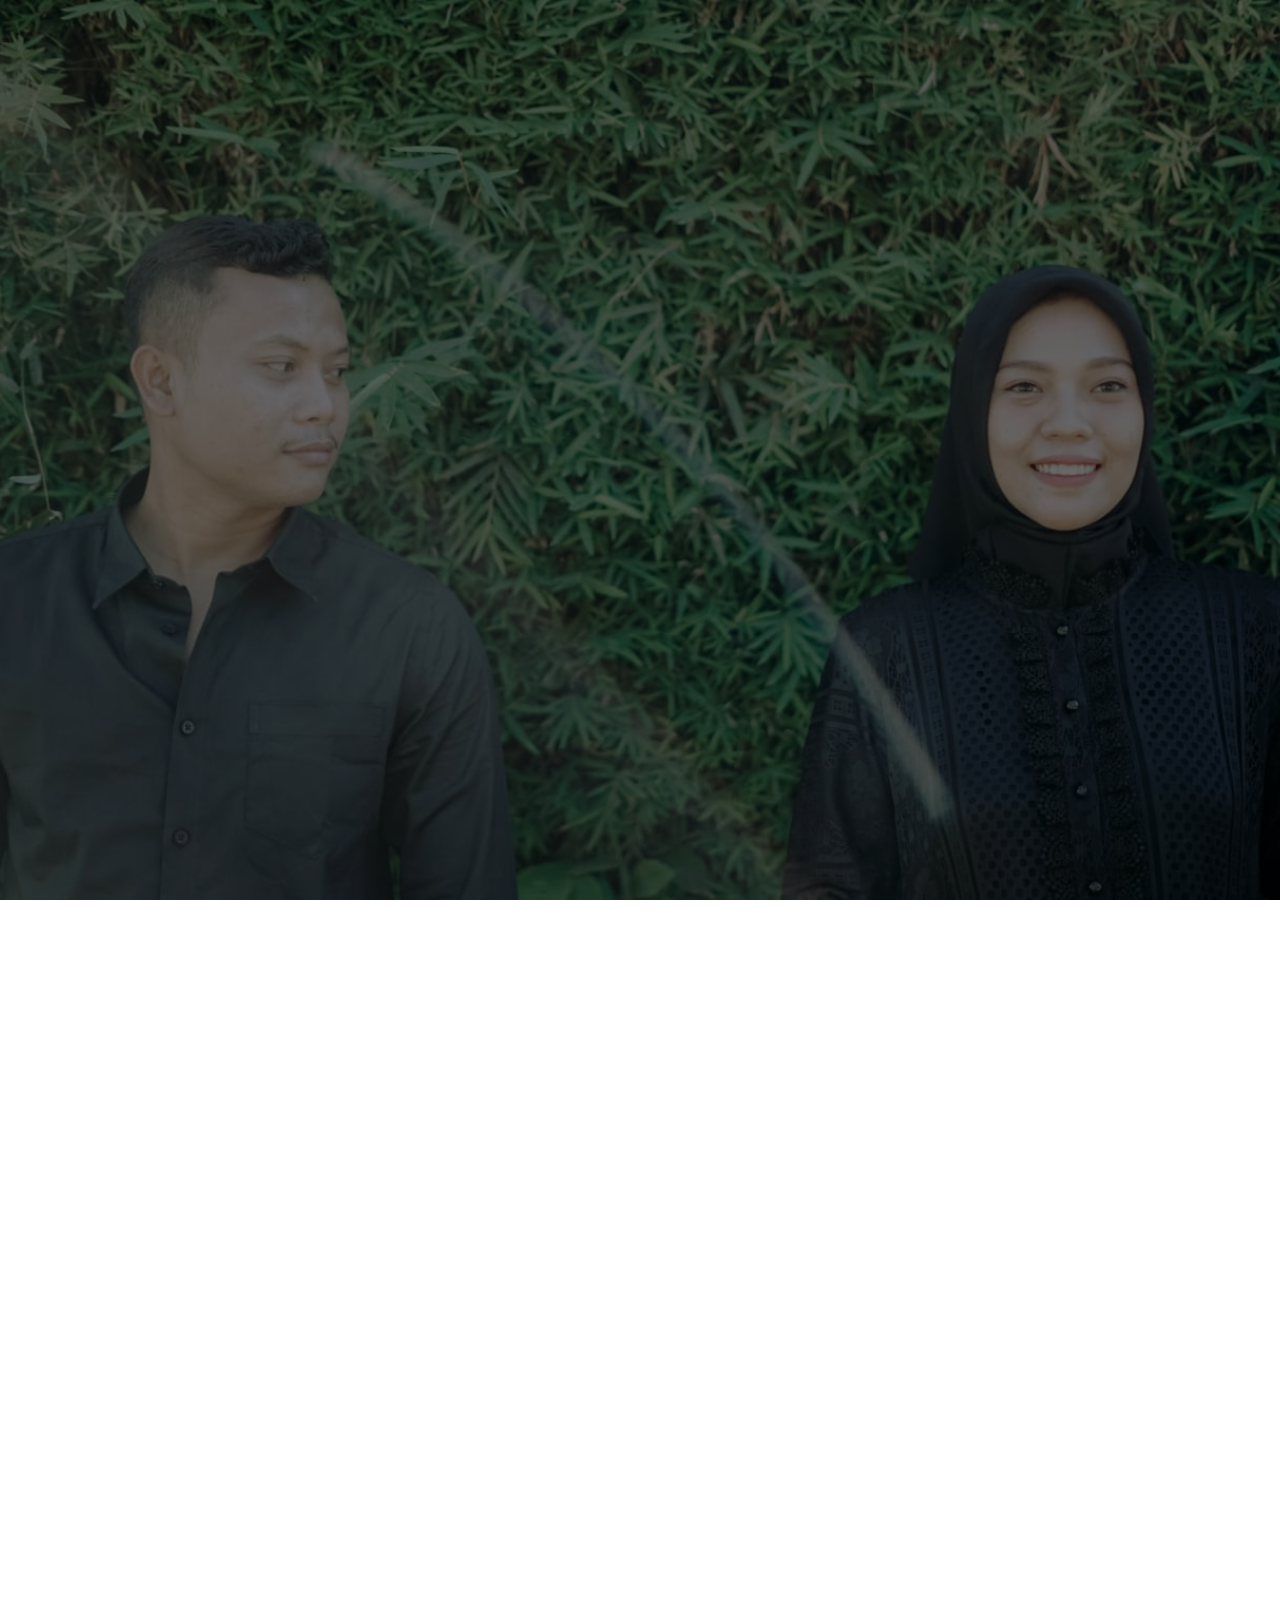
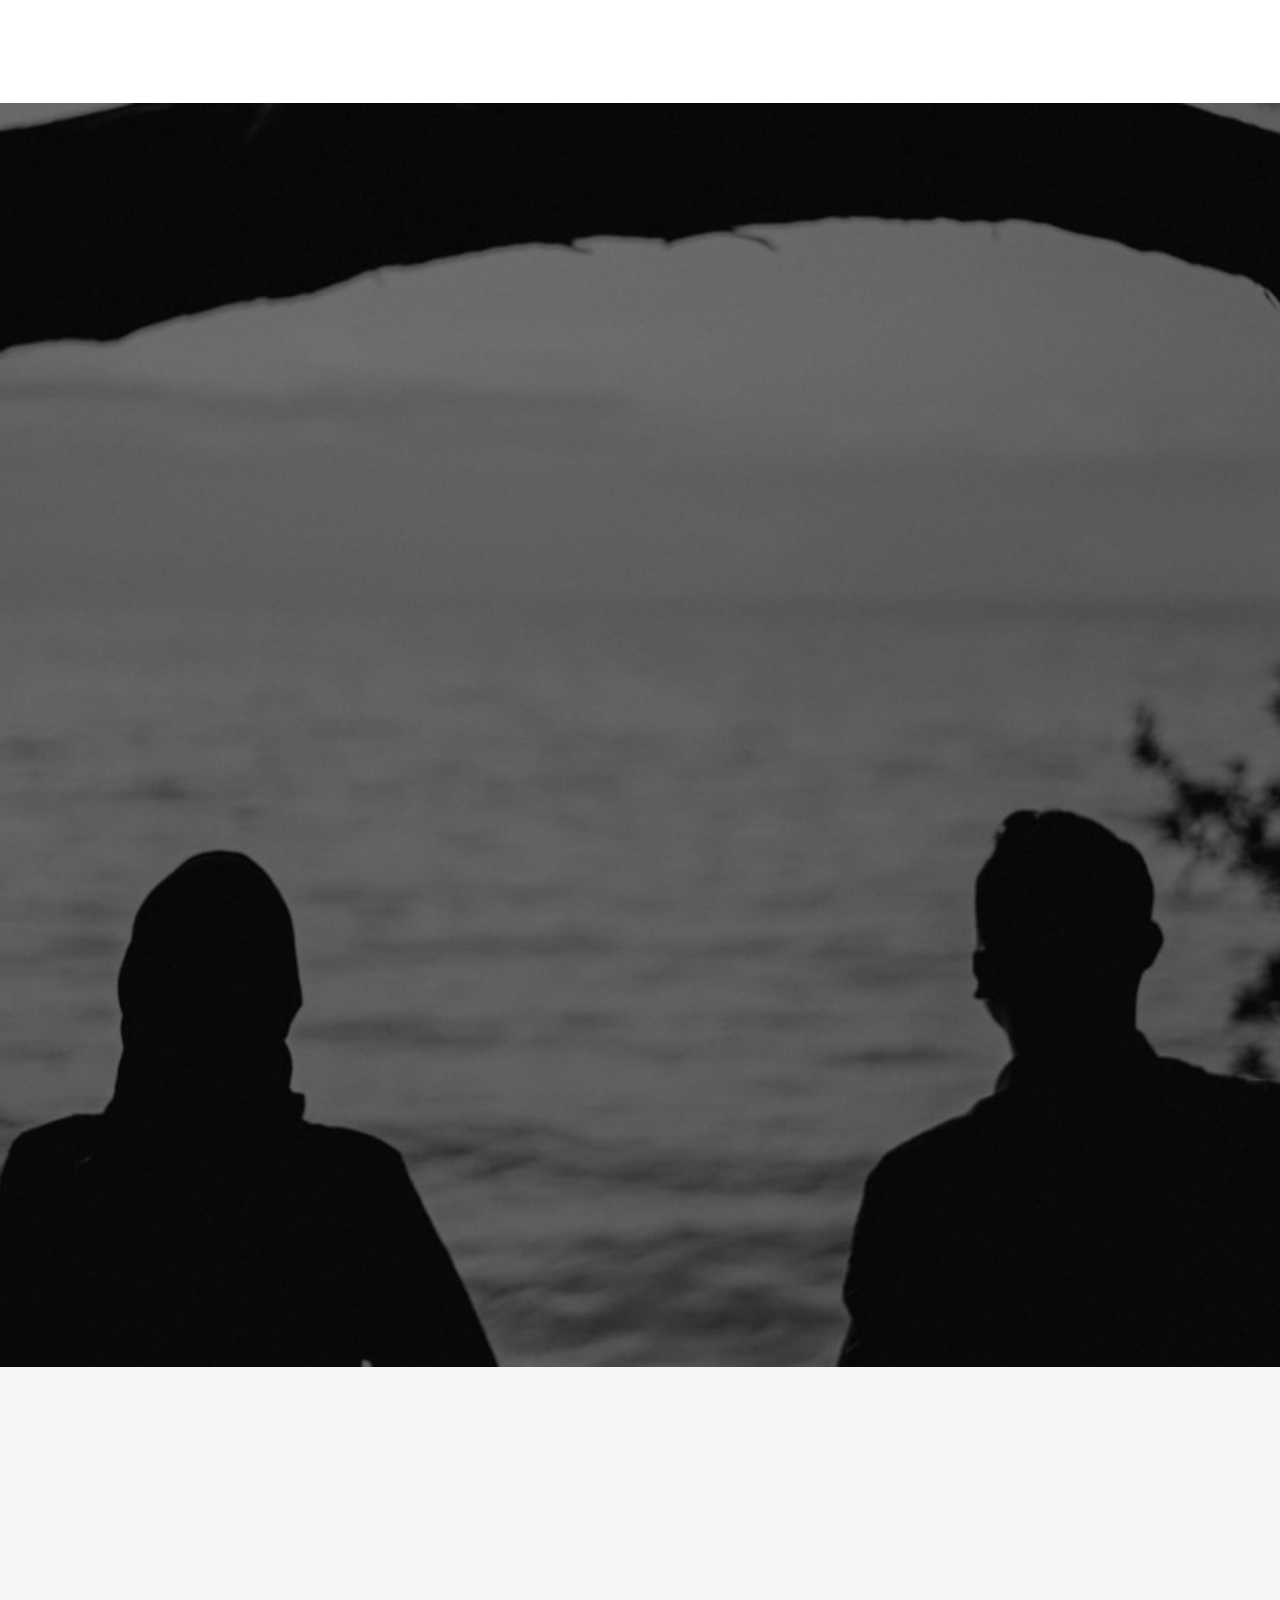
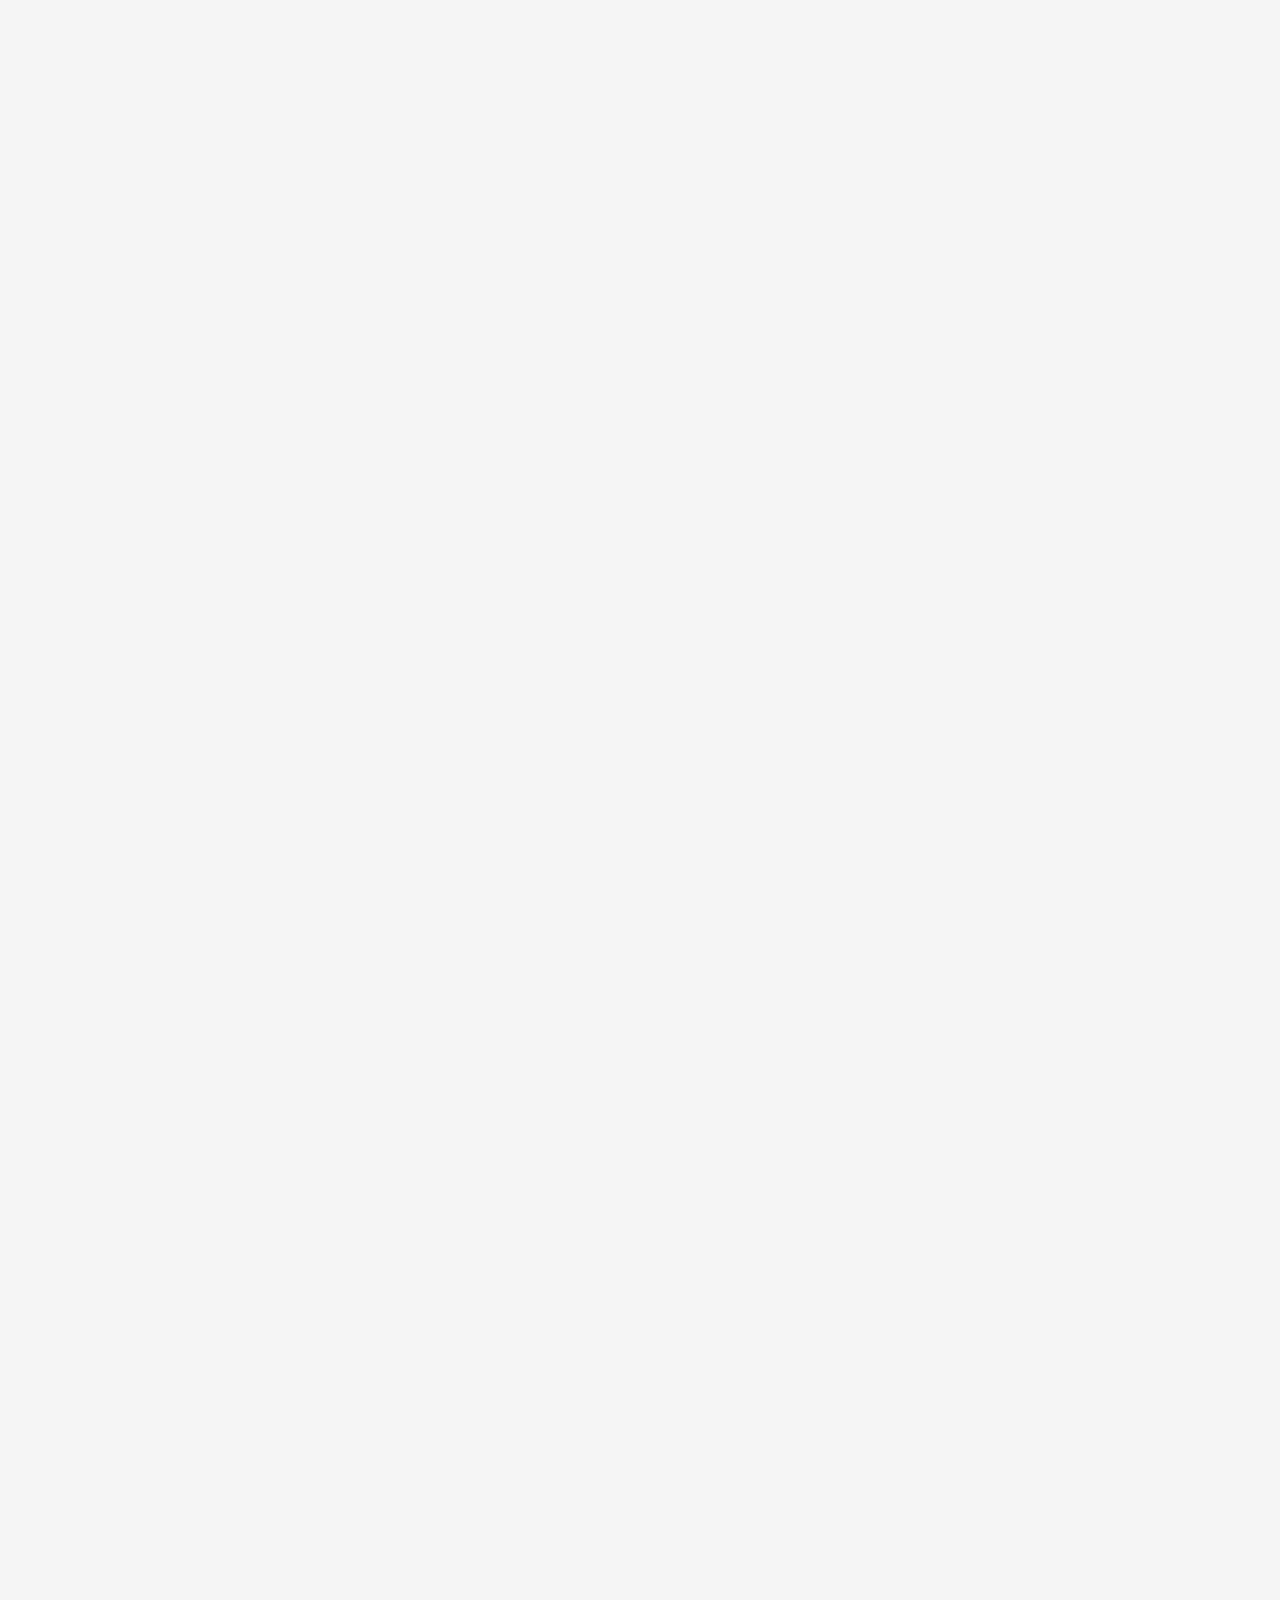
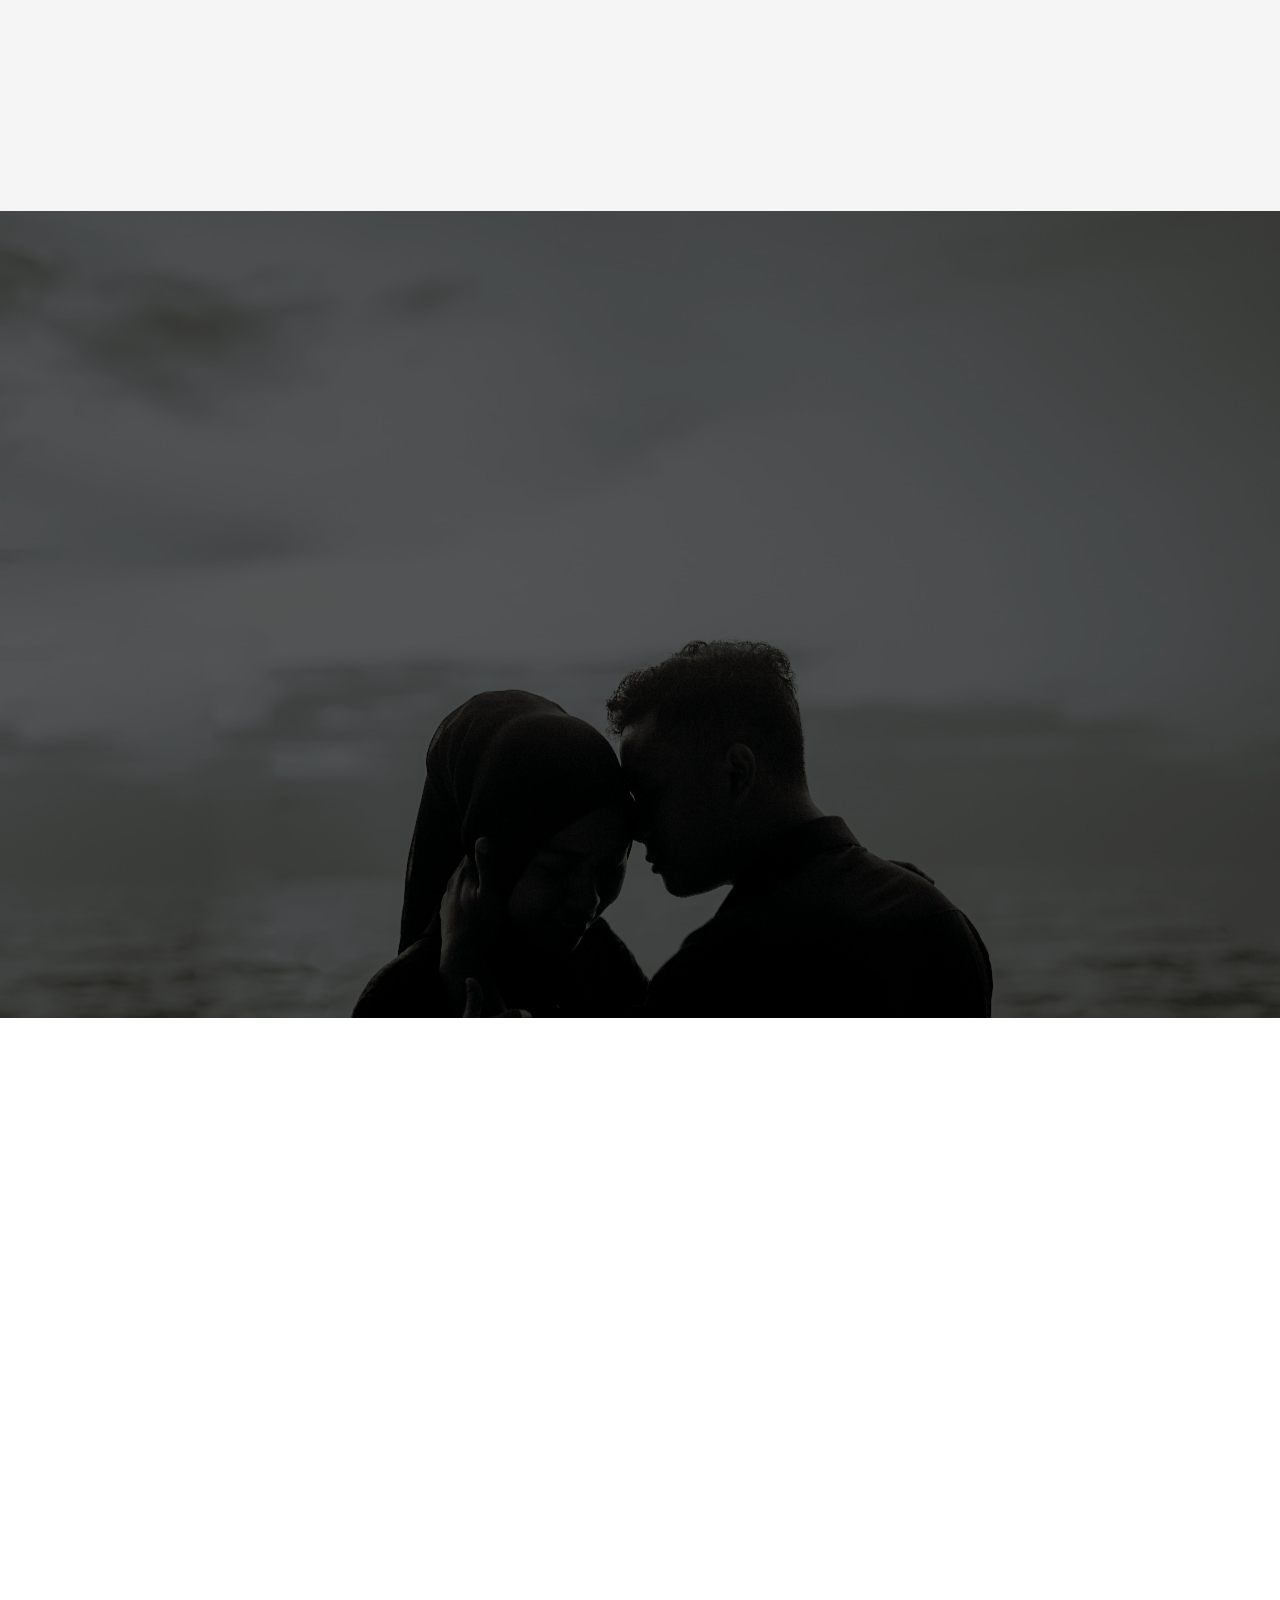
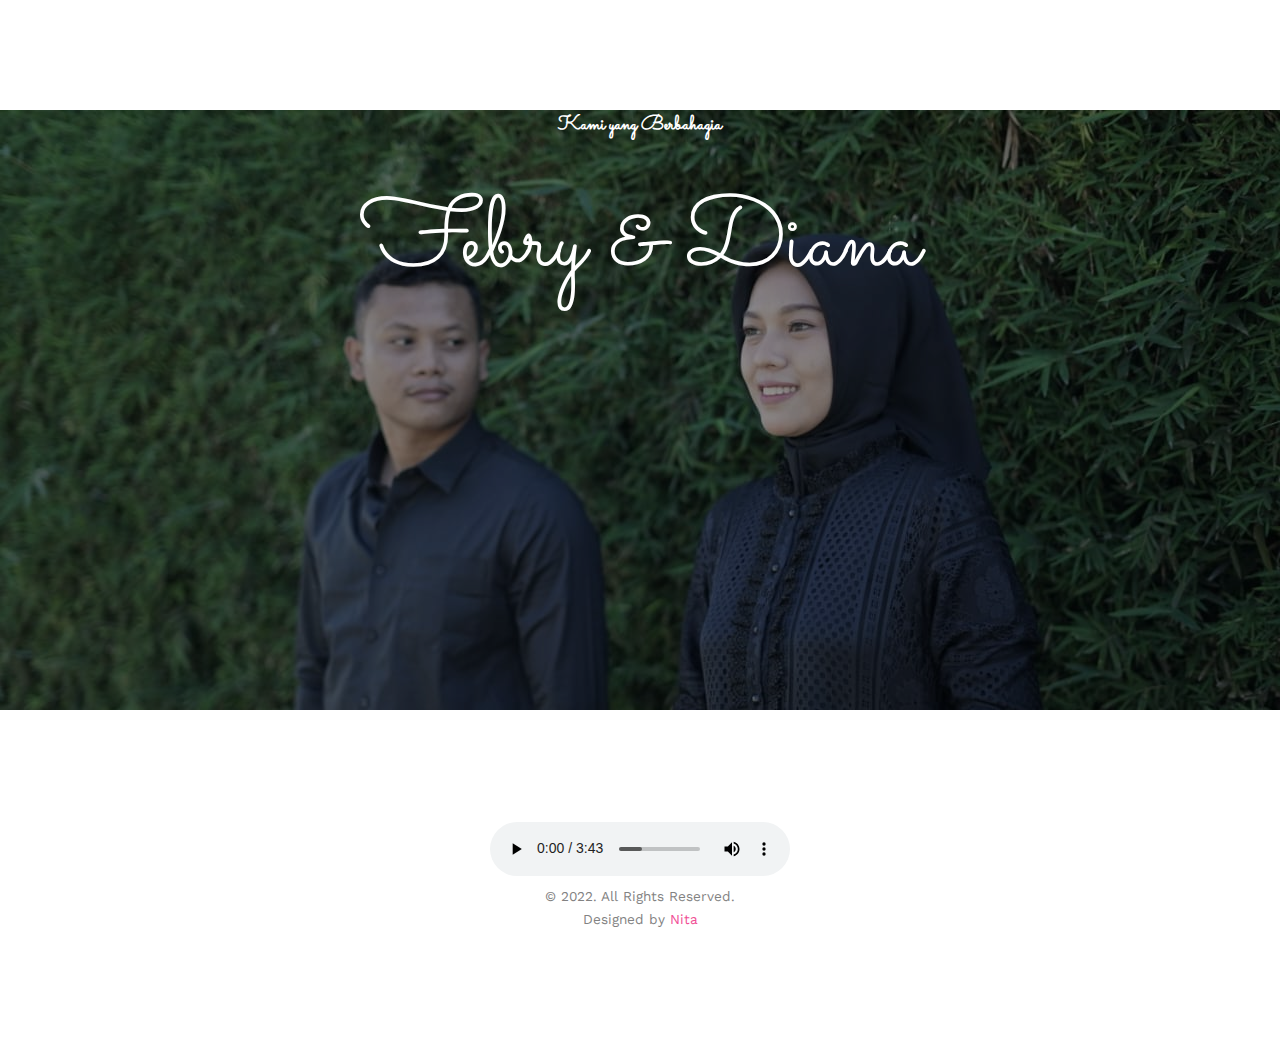
==== commit 08744e72: "merapikan" ====
--- a/tes.html
+++ b/tes.html
@@ -229,7 +229,7 @@
 							</a>
 						</li>
 
-							<li class="one-third animate-box" data-animate-effect="fadeIn" style="background-image: url(images/gallery-5.jpeg); ">
+							<li class="one-third animate-box" data-animate-effect="fadeIn" style="background-image: url(images/gallery-5.jpeg); background-position: 75% 25%;">
 								<a href="#" class="color-6">
 									<div class="case-studies-summary">
 									
@@ -246,7 +246,7 @@
 								</a>
 							</li>
 
-							<li class="one-third animate-box" data-animate-effect="fadeIn" style="background-image: url(images/gallery-8.jpeg); "> 
+							<li class="one-third animate-box" data-animate-effect="fadeIn" style="background-image: url(images/gallery-8.jpeg); background-position: 40% 60%;"> 
 								<a href="#" class="color-6">
 									<div class="case-studies-summary">
 									
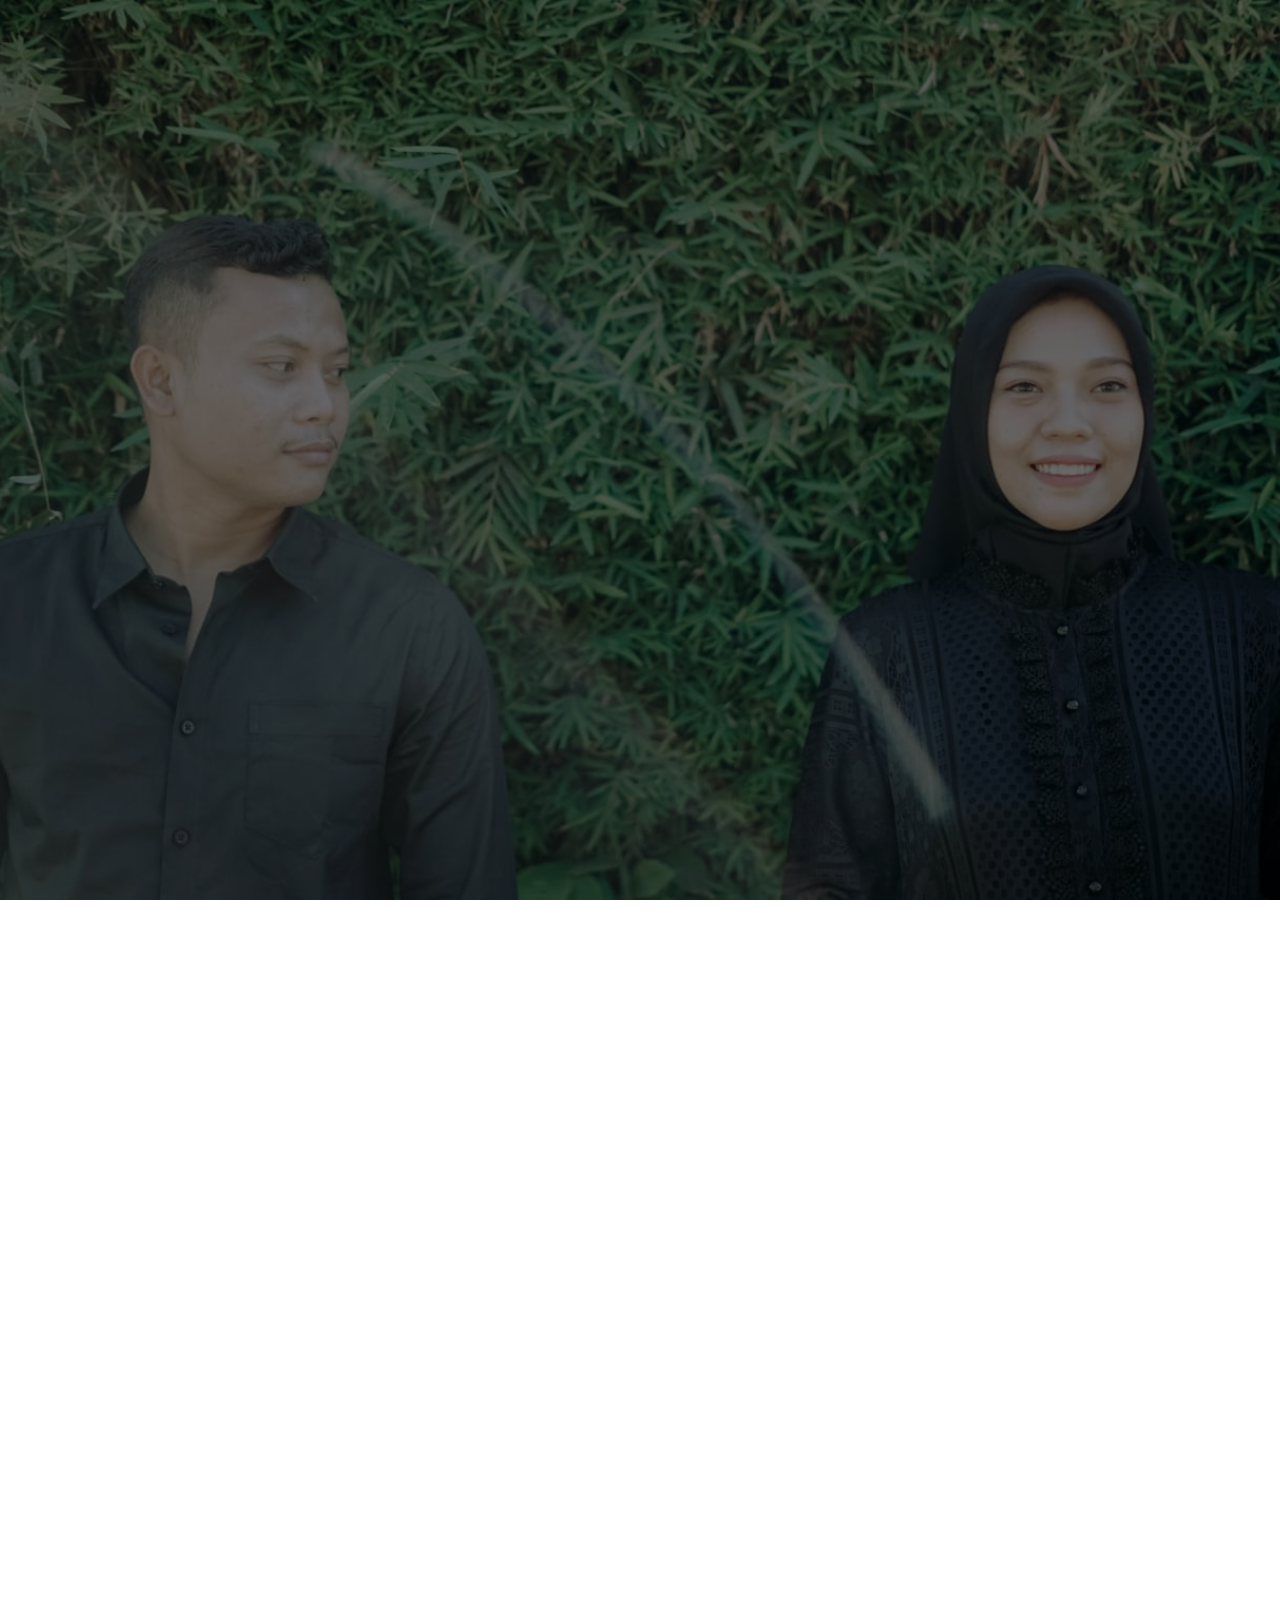
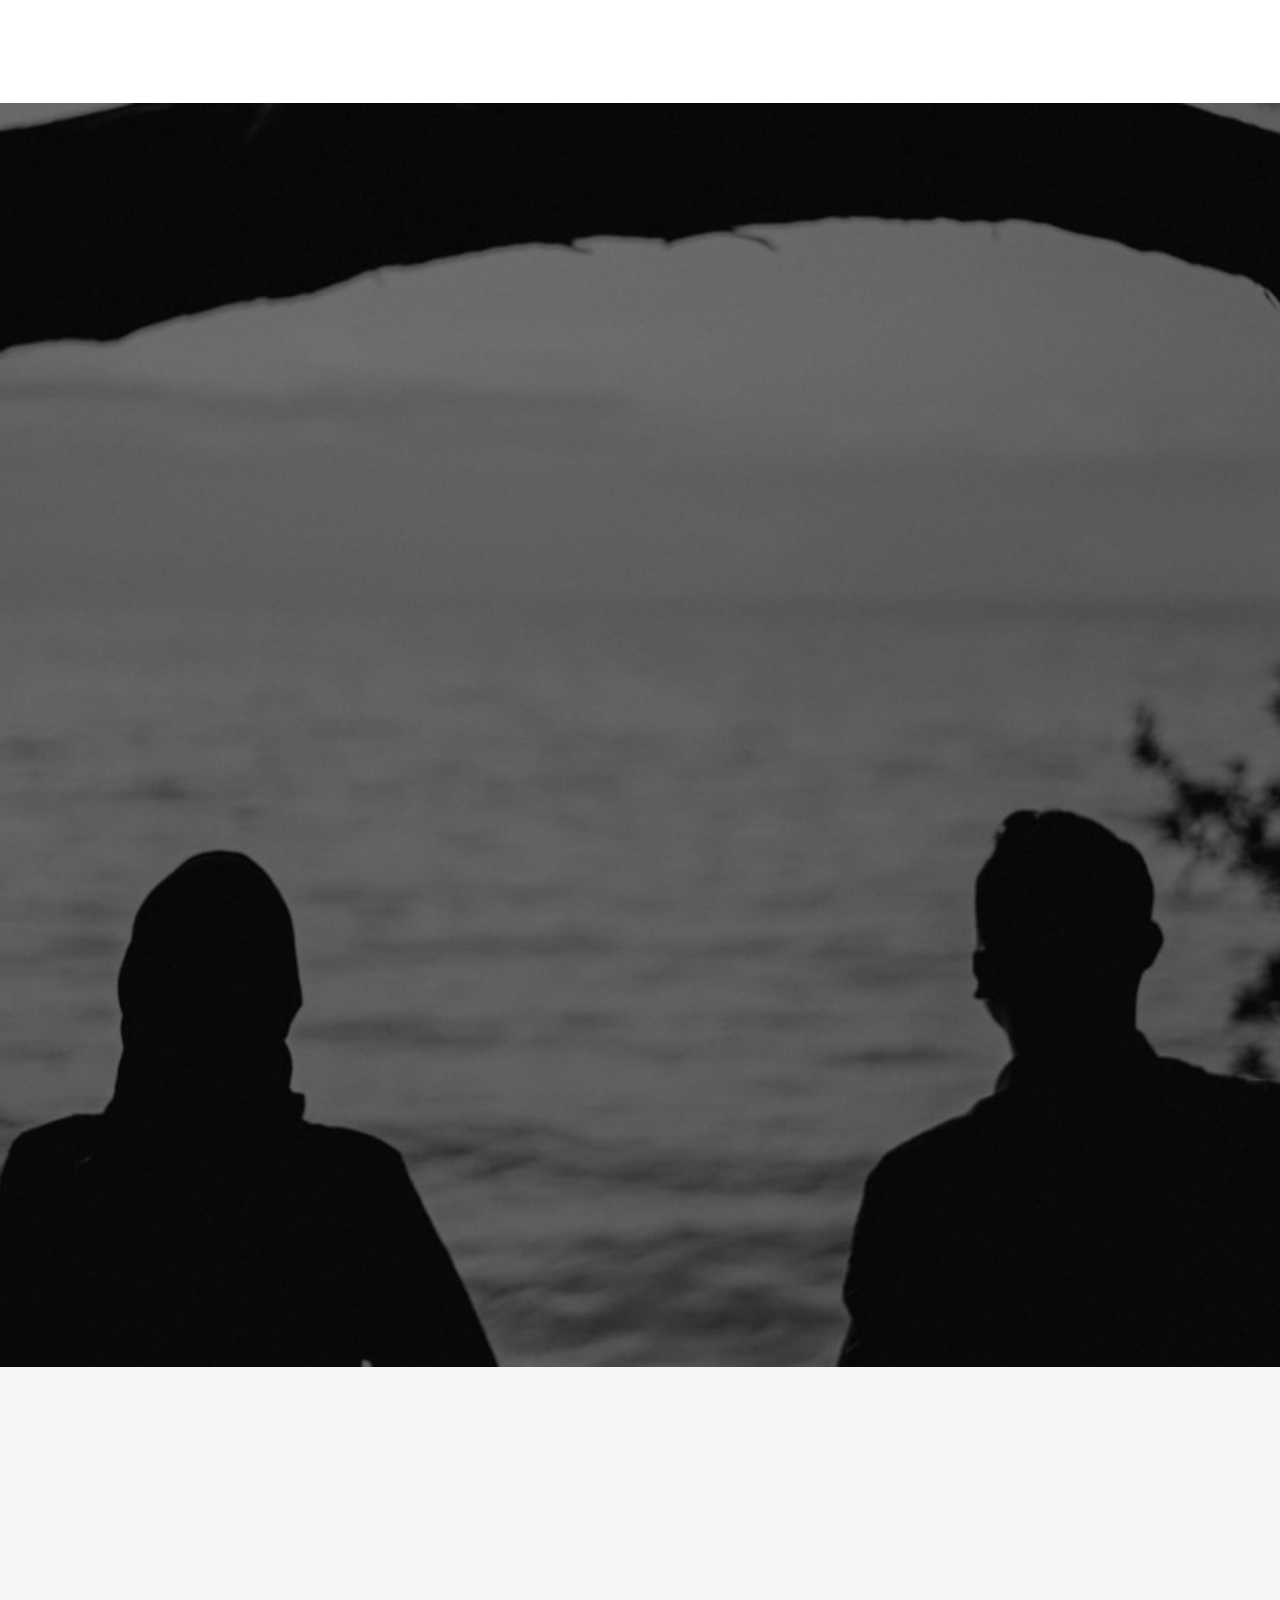
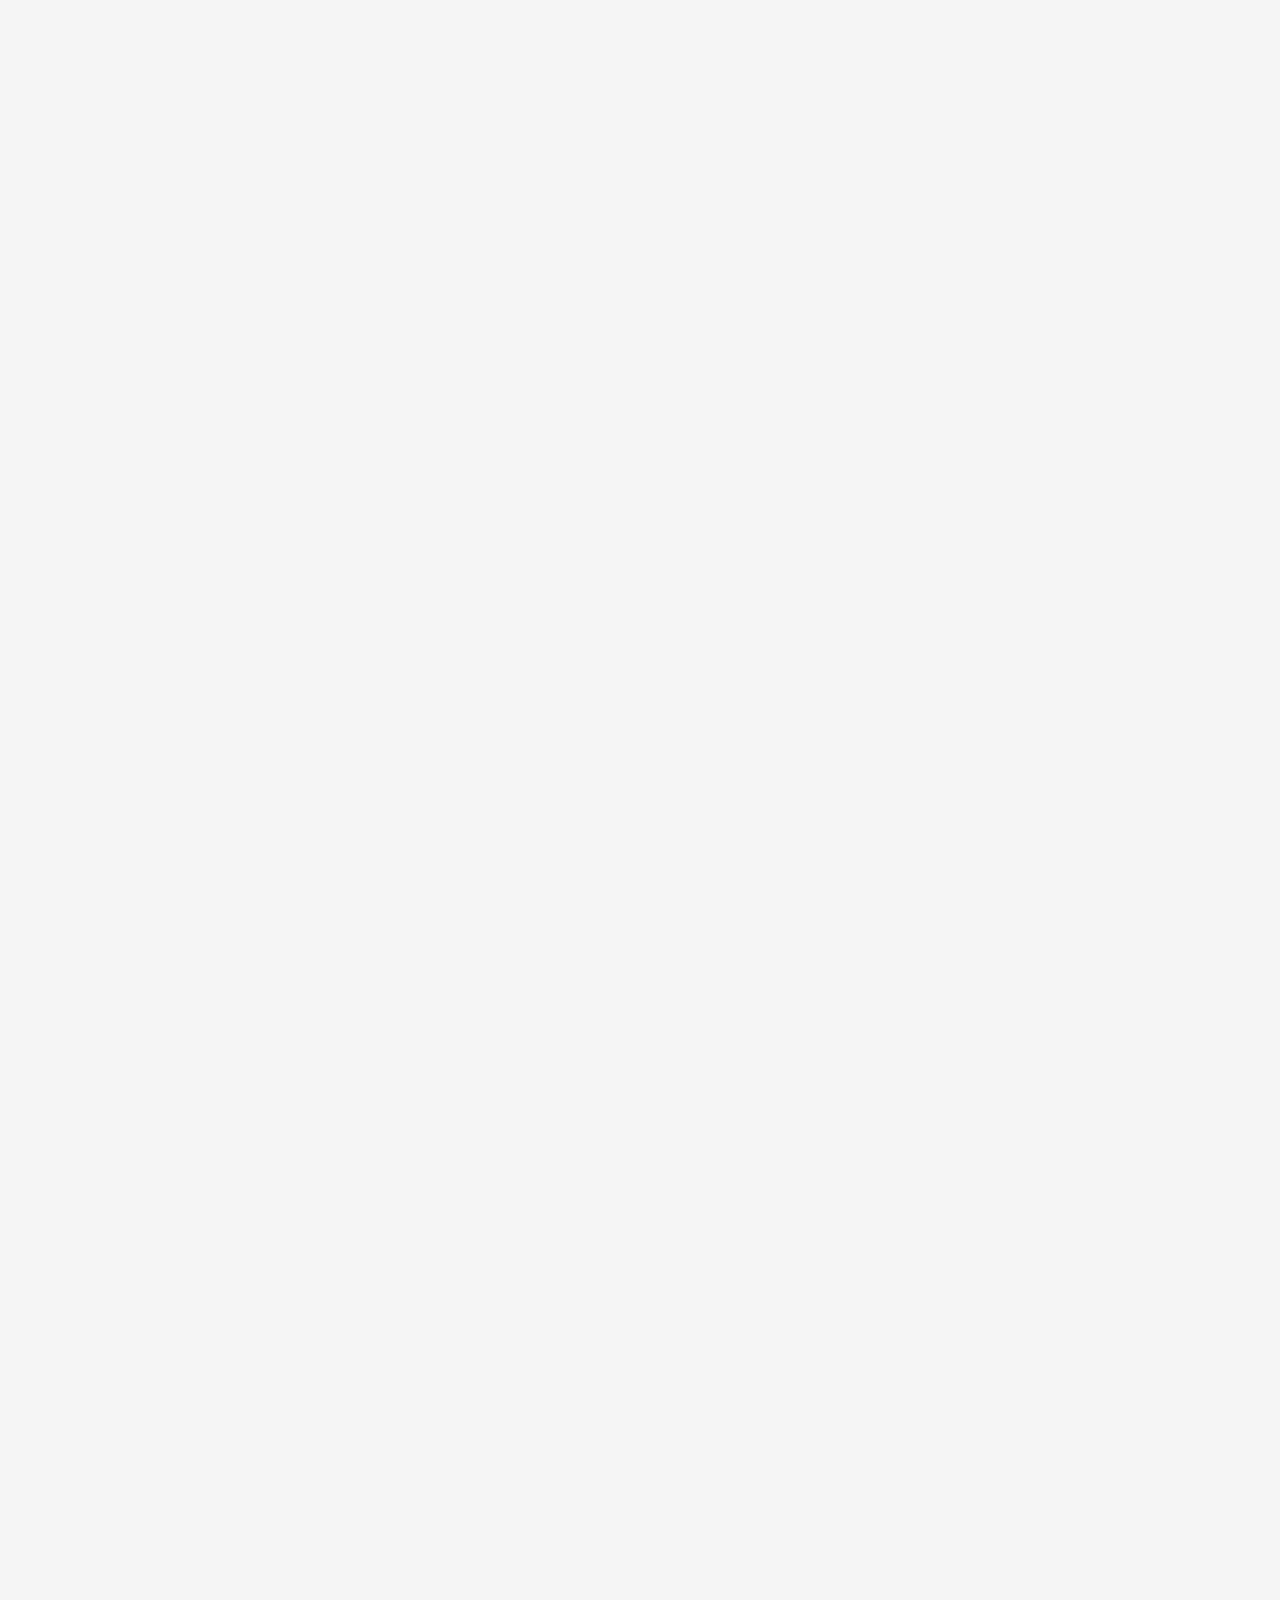
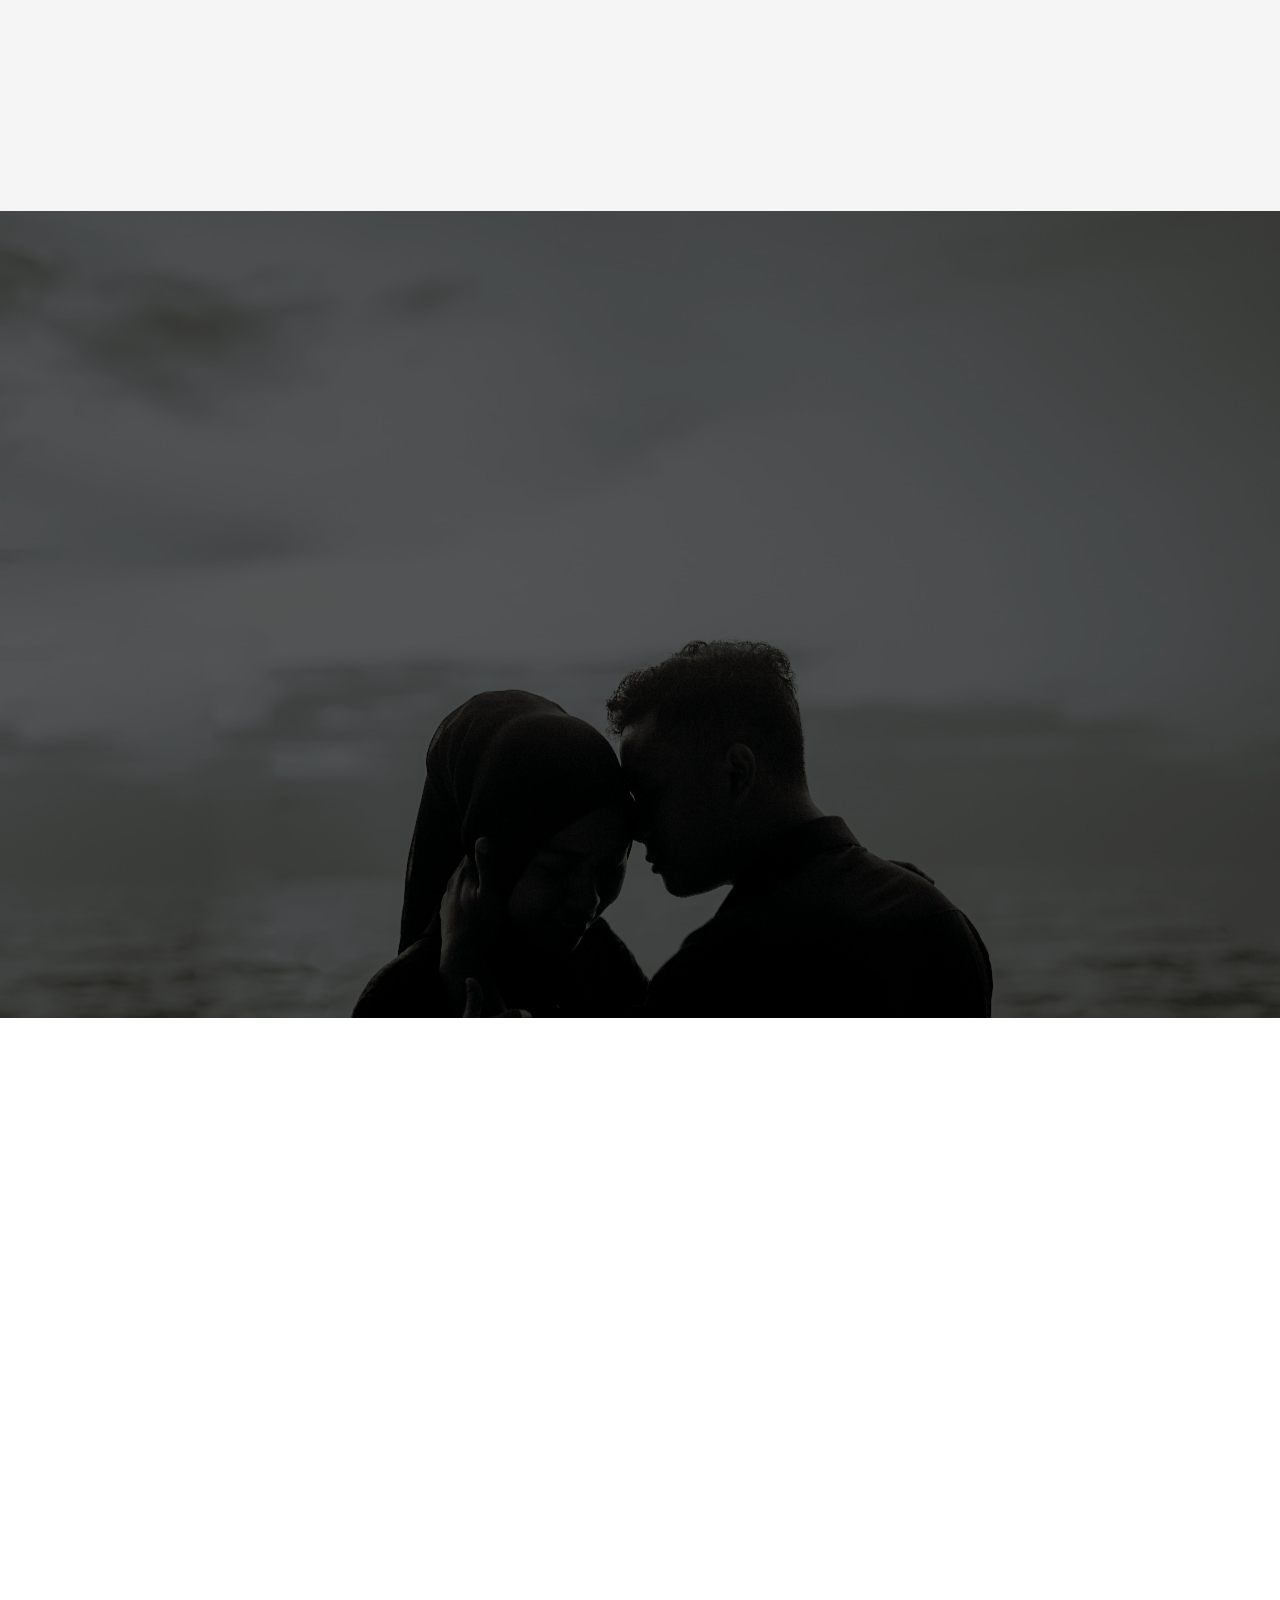
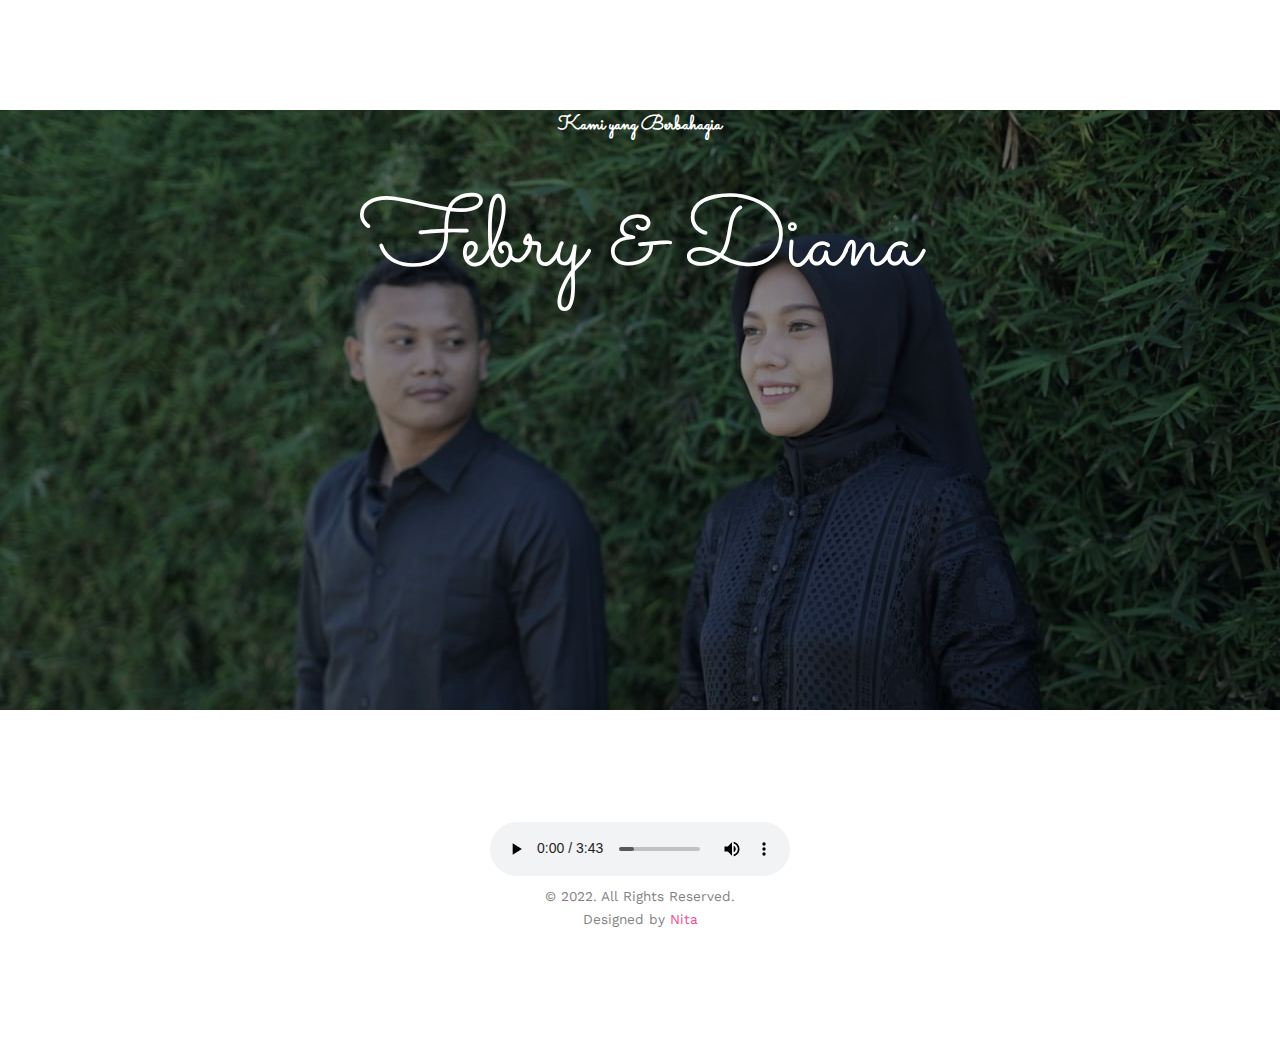
==== commit 94563730: "google calandar" ====
--- a/tes.html
+++ b/tes.html
@@ -54,7 +54,7 @@
 								<h1>Febry &amp; Diana</h1>
 								
 								<div class="simply-countdown simply-countdown-one"></div>
-								<p><a target="_blank" href="https://calendar.google.com/event?action=TEMPLATE&amp;tmeid=MXU5aDJudXBjZ3M4cDZ1OTBmb200bnZhdWwgbml0YWRld2lzQG0&amp;tmsrc=nitadewis%40gmail.com" class="btn btn-default btn-sm">Save the date</a></p>
+								<p><a target="_blank" href="https://calendar.google.com/event?action=TEMPLATE&tmeid=NmtlZzc2MXV0anE3NXVxY3BoZWQ0N3Zybmcgbml0YWRld2lzQG0&tmsrc=nitadewis%40gmail.com" class="btn btn-default btn-sm">Save the date</a></p>
 								
 							</div>
 						</div>
@@ -439,7 +439,7 @@
     simplyCountdown('.simply-countdown-one', {
         year: 2022,
         month: 05,
-        day: 14
+        day: 15
     });
 
 	 function getData (){ 
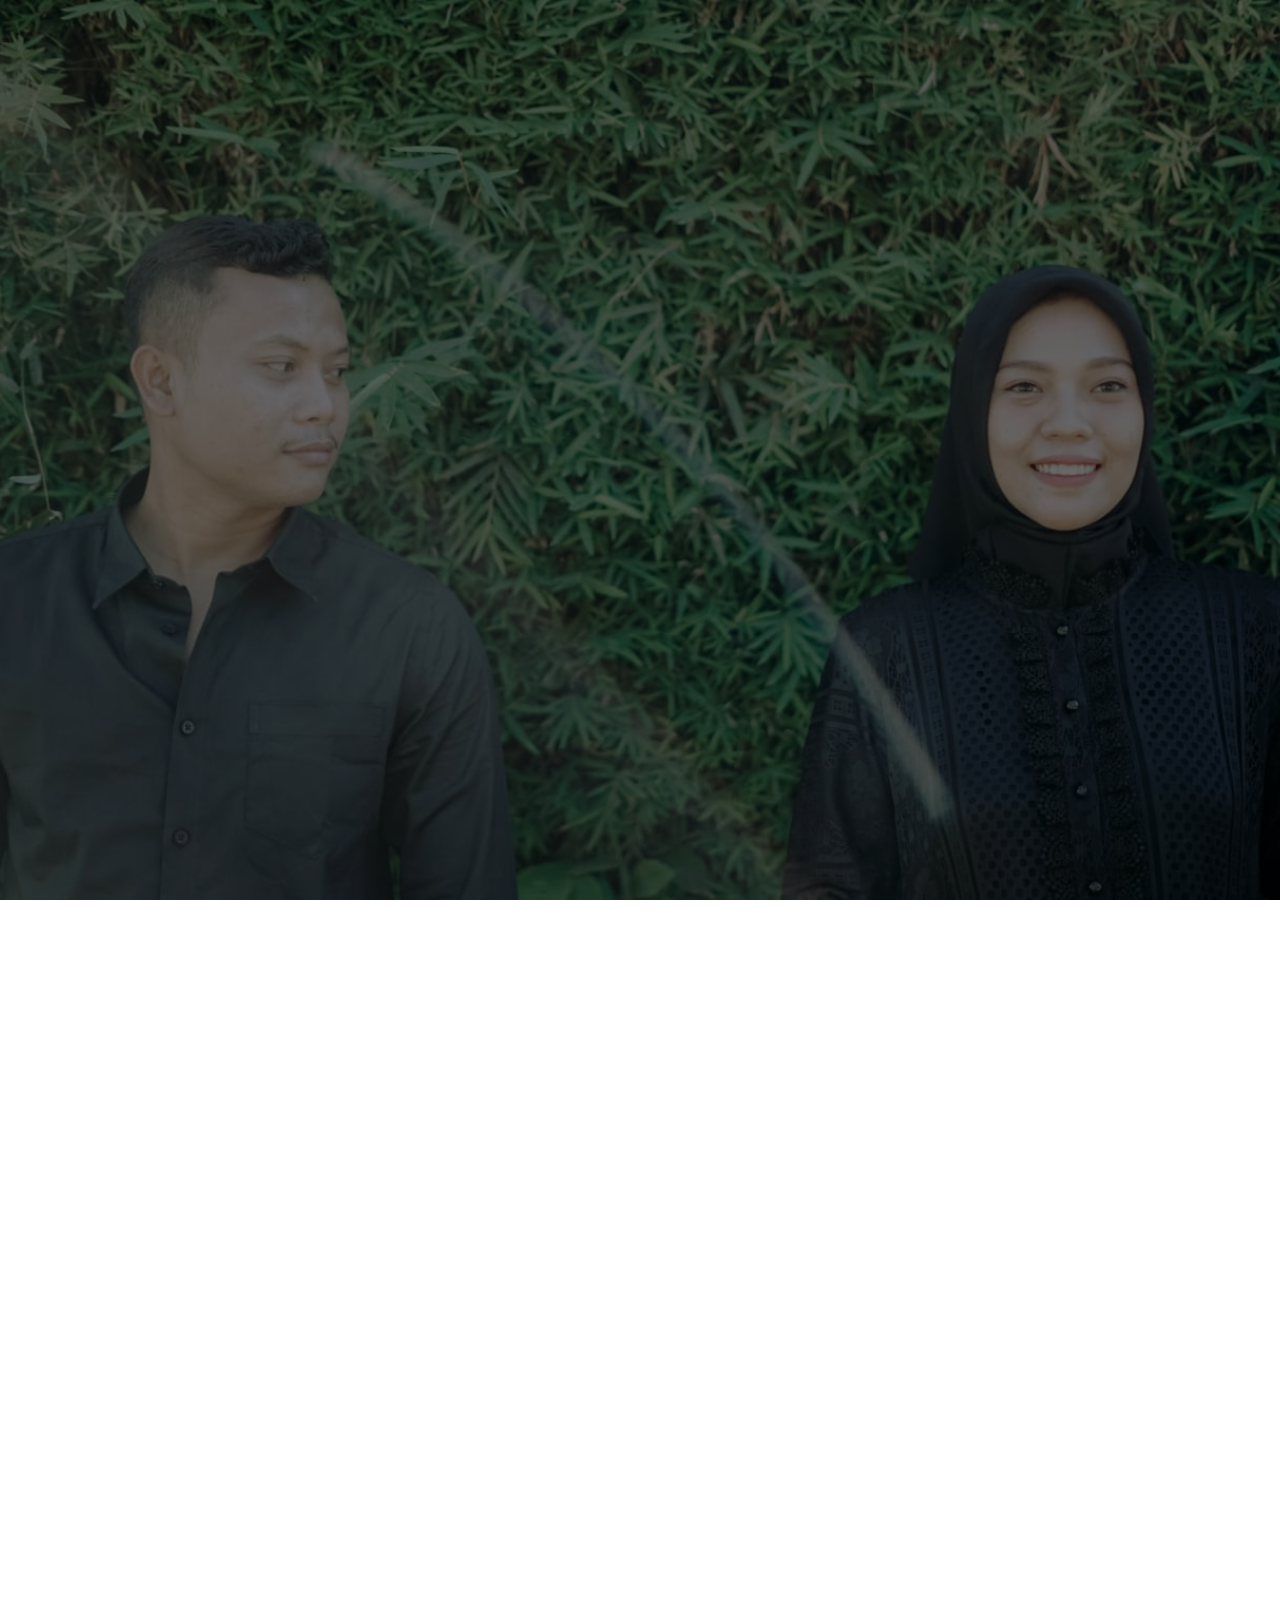
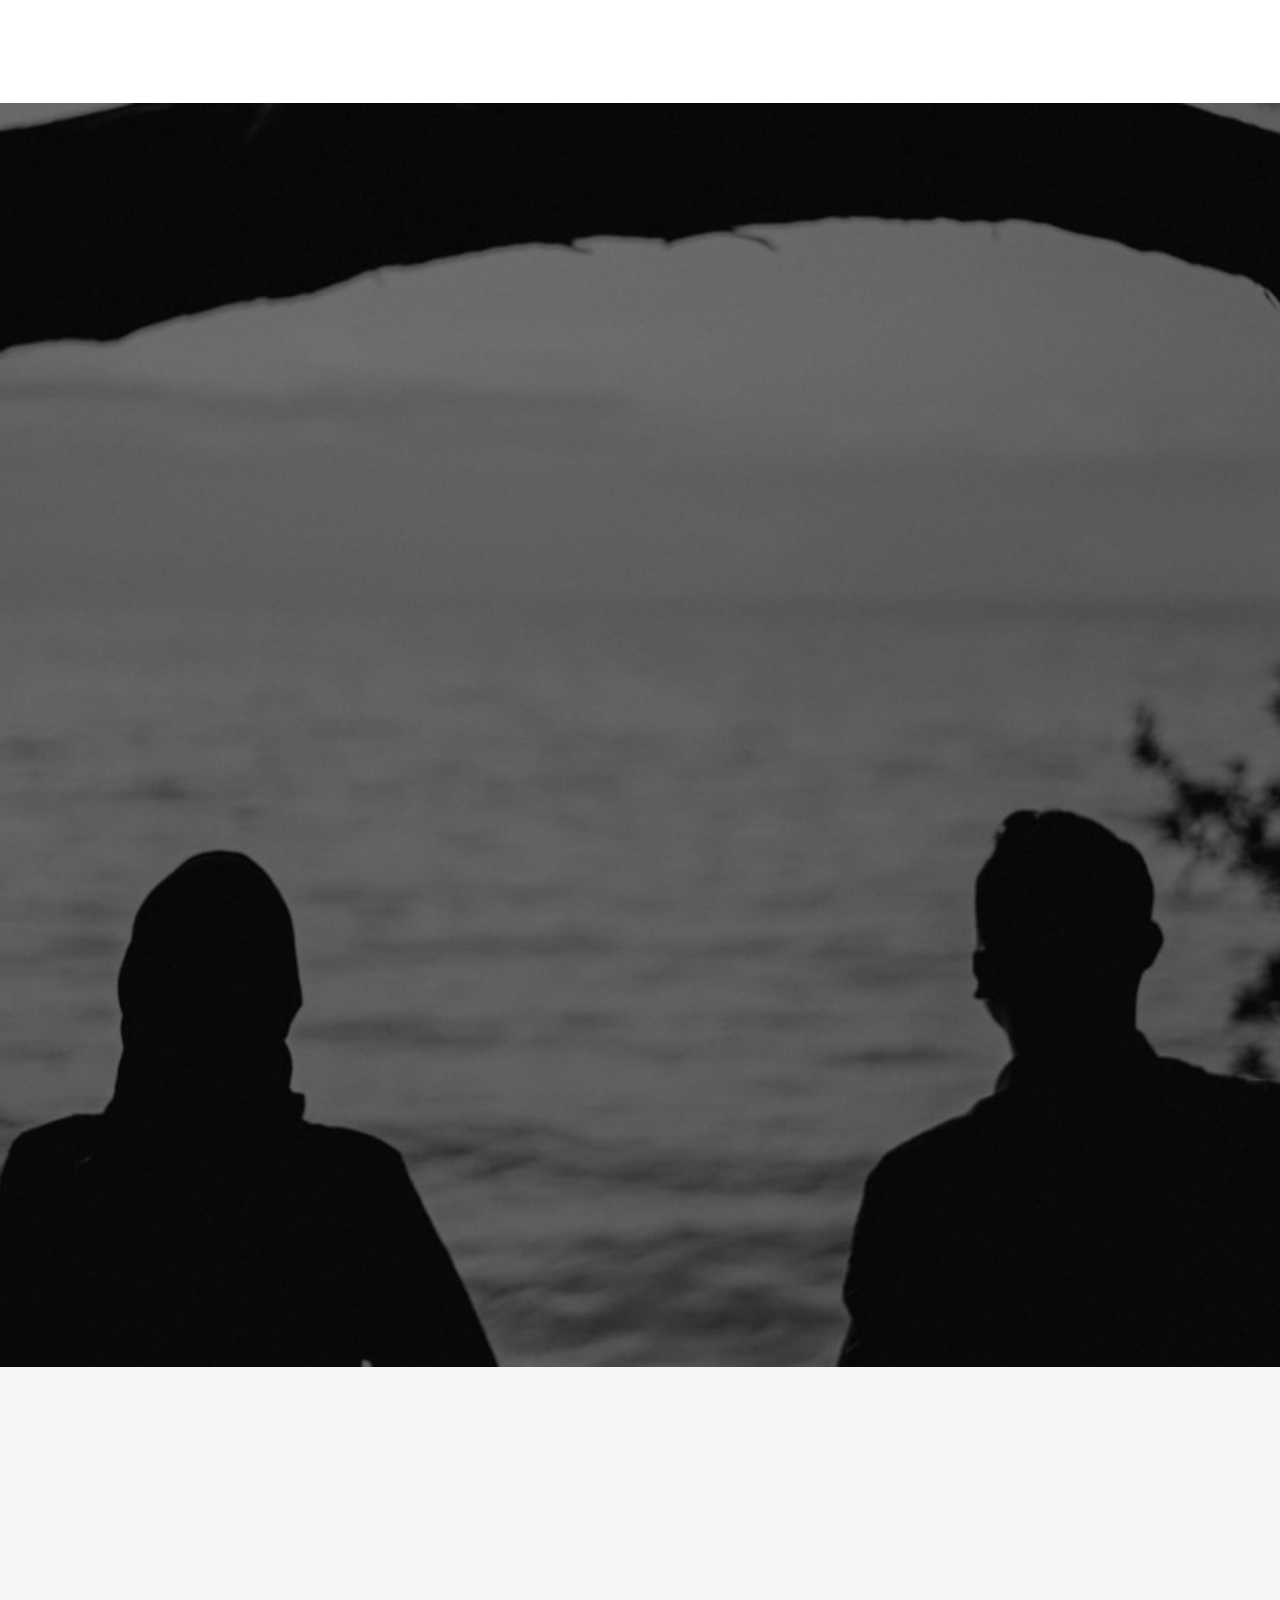
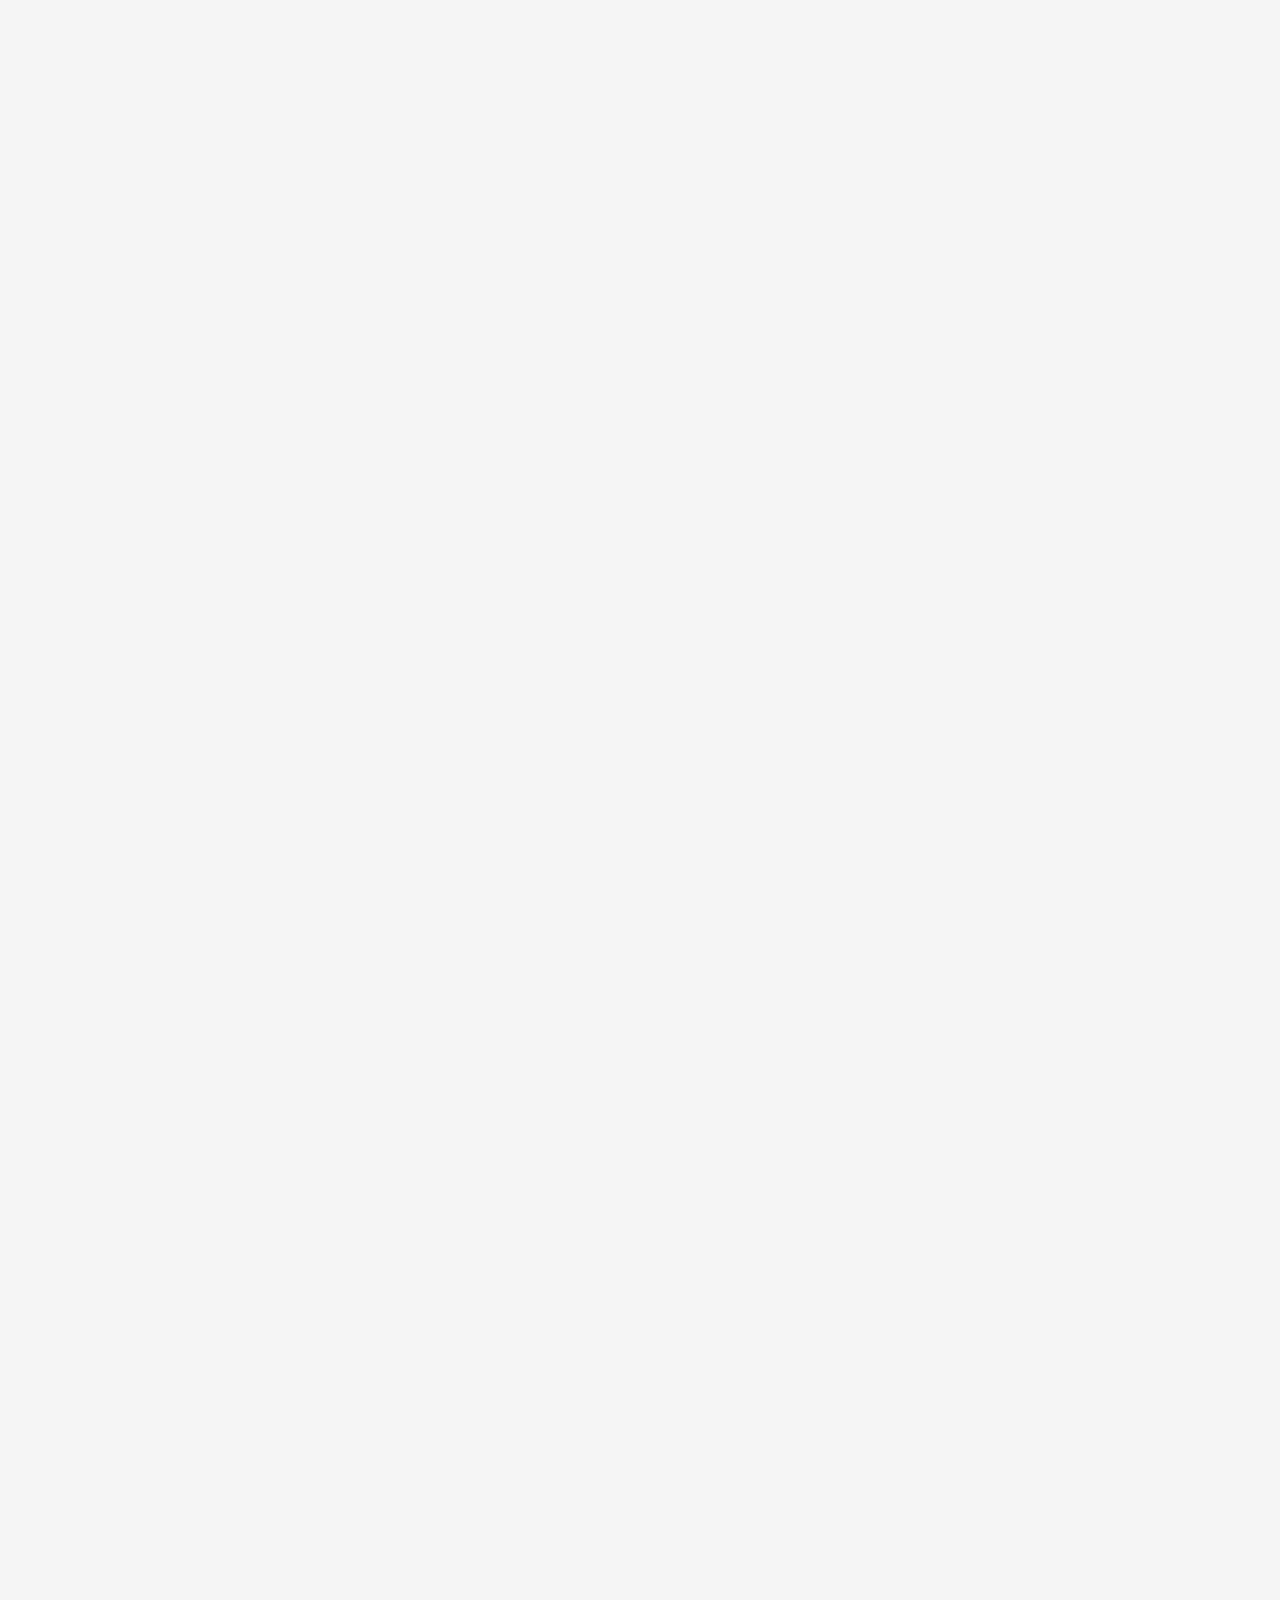
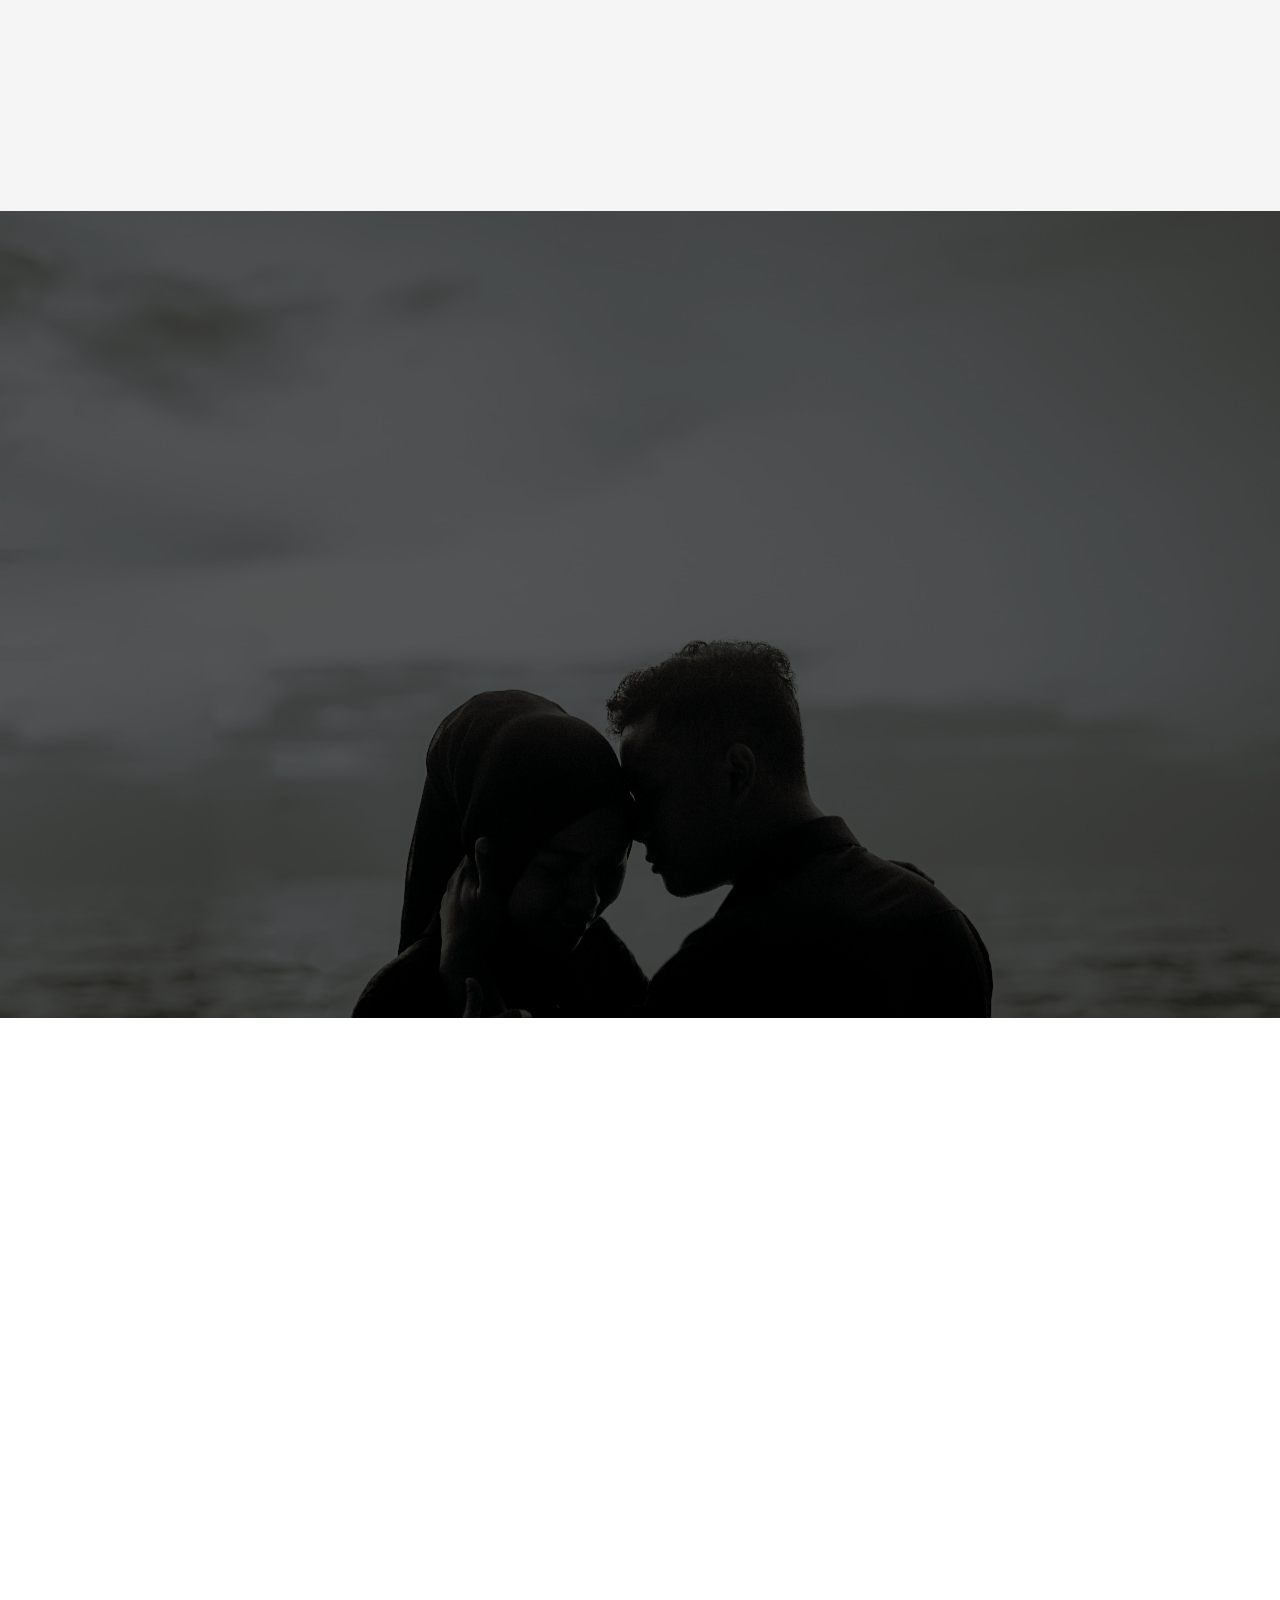
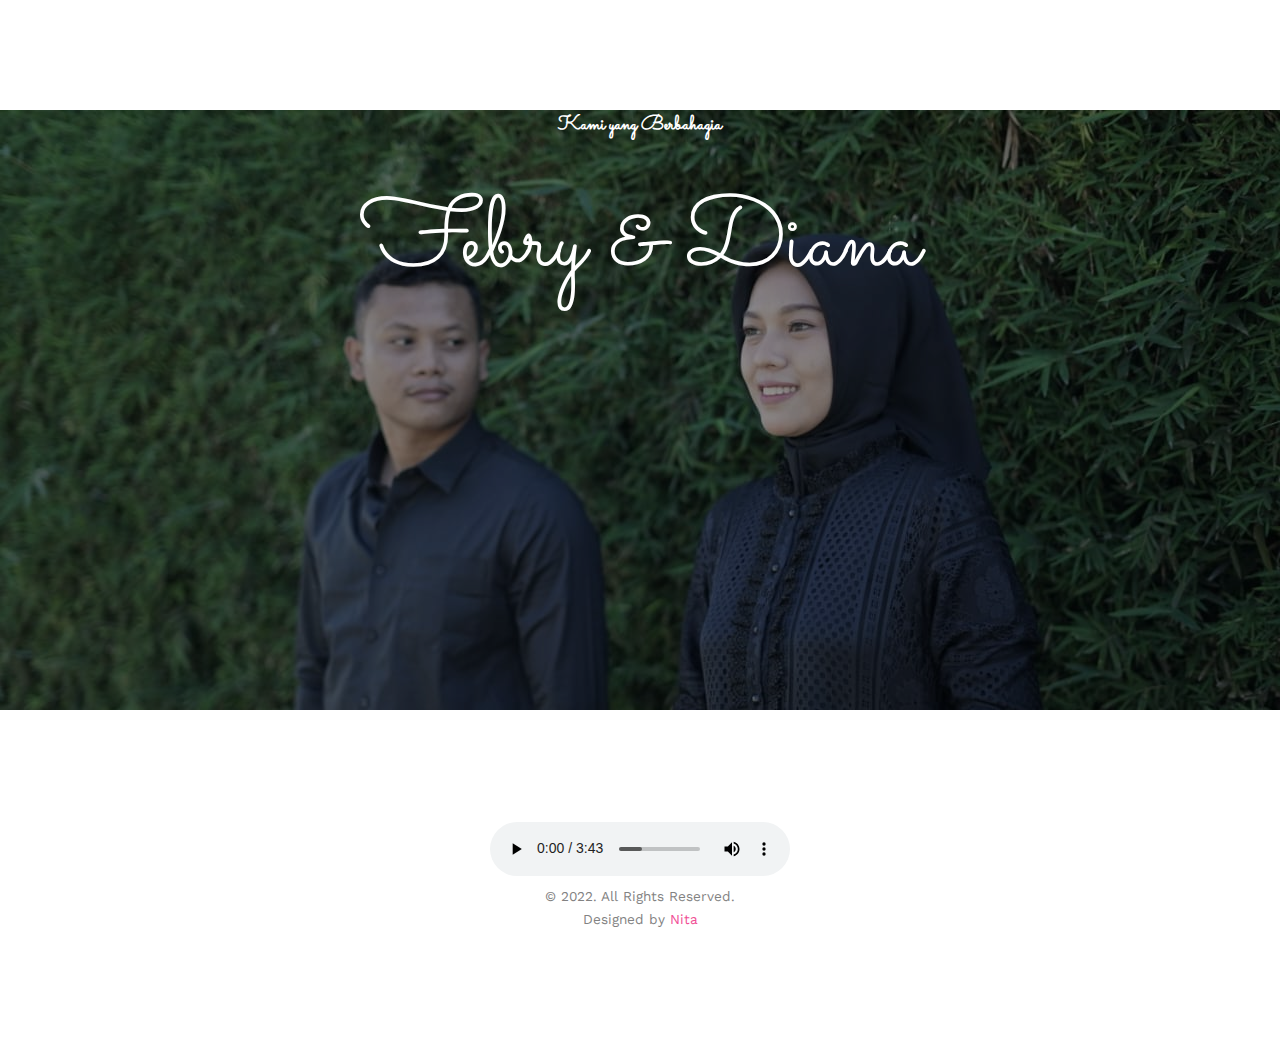
==== commit a303d7fa: "perbaiki form" ====
--- a/tes.html
+++ b/tes.html
@@ -312,13 +312,13 @@
 										<div class="row form-group">
 											<div class="col-md-12">
 												<label for="subject">nama</label>
-												<input type="text" name="nama" id="nama" class="form-control" placeholder="nama">
+												<input type="text" name="nama" id="nama" class="form-control" placeholder="nama" required>
 											</div>
 										</div>
 										<div class="row form-group">
 											<div class="col-md-12">
 												<label for="message">ucapan dan doa</label>
-												<textarea name="komentar" id="komentar" cols="30" rows="10" class="form-control" placeholder="tulis ucapan atau doa"></textarea>
+												<textarea name="komentar" id="komentar" cols="30" rows="10" class="form-control" placeholder="tulis ucapan atau doa" required></textarea>
 											</div>
 										</div>
 										<div class="form-group">
@@ -451,7 +451,7 @@
 							html += '<div class="comment col-lg-12 mt-4 ">'
 							c = "color: black"
 						} else {
-							html += '<div class="text-justify col-lg-12 darker mt-4" >'
+							html += '<div class="col-lg-12 darker mt-4" >'
 							c = "color: white"
 						}
 						html += '<h4 style="'+ c+ '">' + data.data[i].nama + ' ' + '<span style = "font-size: 0.5em;">' + moment(data.data[i].date).format("MMM Do YY"); + '</span></h4>'
--- a/css/style.css
+++ b/css/style.css
@@ -1901,7 +1901,7 @@
 .comments{
     margin-top: 5%;
     margin-left: 20px;
-     border-radius: 30px;
+    border-radius: 30px;
 	-webkit-border-radius: 30px;
 	-moz-border-radius: 30px;
 }
@@ -1917,7 +1917,7 @@
 }
 
 .comment{
-   border: 1px solid rgb(12, 23, 23);
+    border: 1px solid rgb(12, 23, 23);
     background-color: rgba(255, 255, 255, 0.97);
     border-radius: 20px;
     padding-left: 40px;
